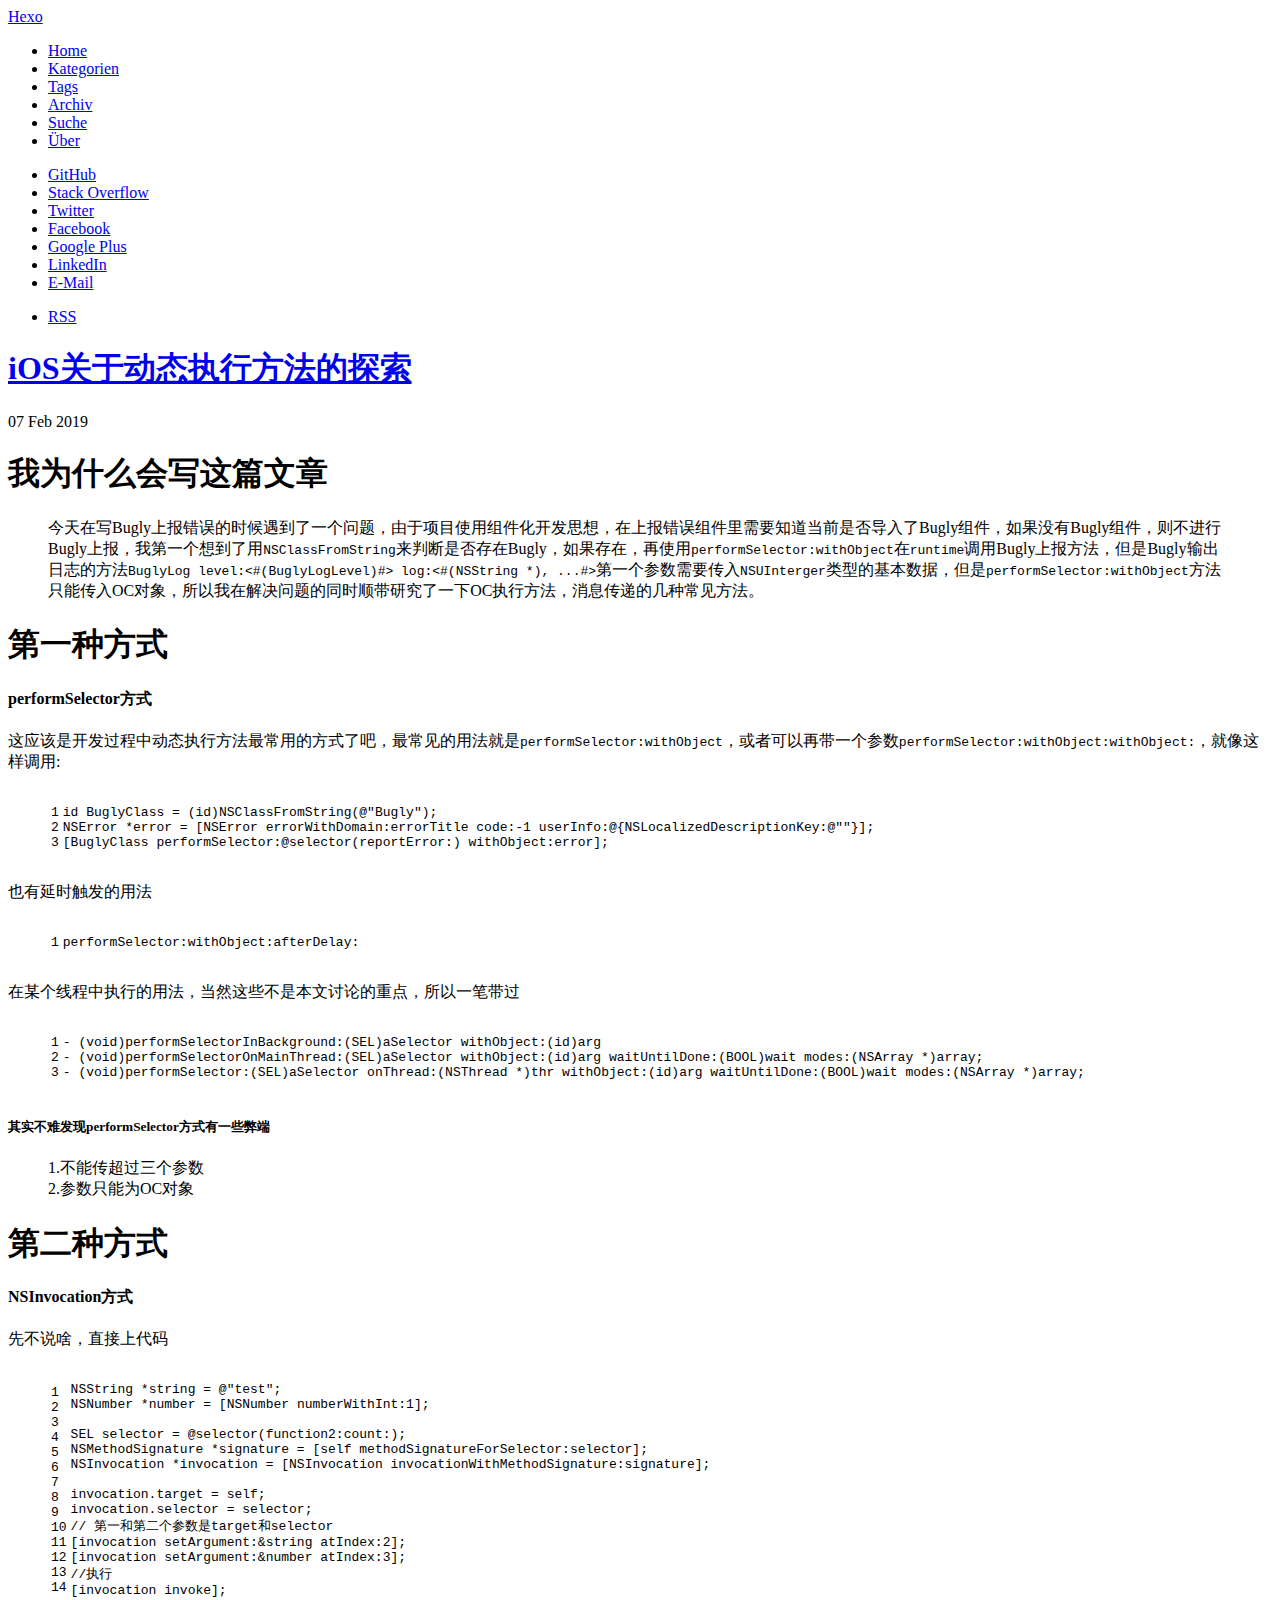
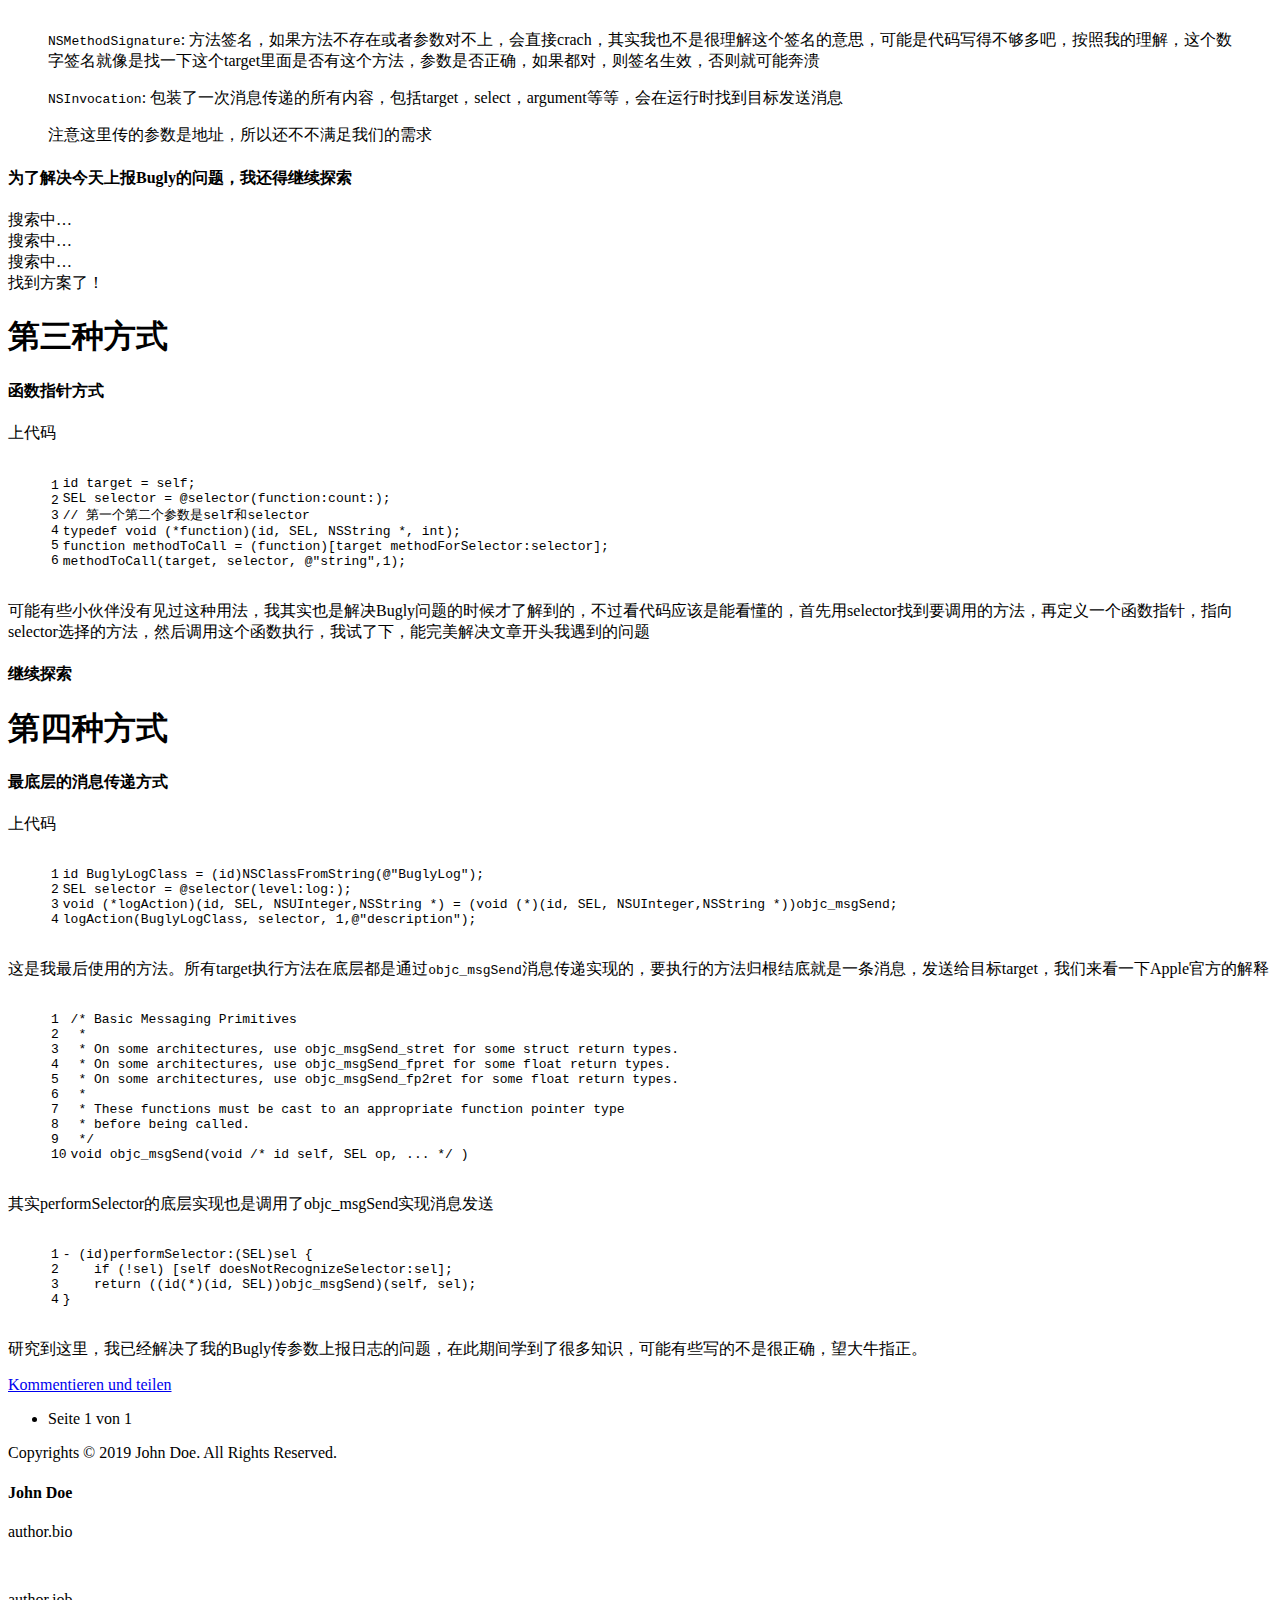
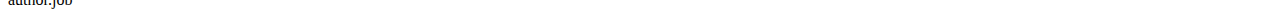
==== archives/index.html @ 5d9dde5a "Site updated: 2019-02-07 14:55:46" ====
<!DOCTYPE html>
<html lang="">
    
<head>
    <meta charset="UTF-8">
    <meta name="viewport" content="width=device-width, initial-scale=1">
    <meta name="generator" content="Hexo">
    <title>Archiv - Hexo</title>
    <meta name="author" content="John Doe">
    
    
    
        <link rel="alternate" type="application/atom+xml" title="RSS" href="/atom.xml">
    
    <script type="application/ld+json">{}</script>
    <meta property="og:type" content="blog">
<meta property="og:title" content="Hexo">
<meta property="og:url" content="http://yoursite.com/archives/index.html">
<meta property="og:site_name" content="Hexo">
<meta property="og:locale" content="default">
<meta name="twitter:card" content="summary">
<meta name="twitter:title" content="Hexo">
    
    
        
    
    
    
    
    
    <!--STYLES-->
    <link rel="stylesheet" href="/assets/css/all.css">
    <link rel="stylesheet" href="/assets/css/jquery.fancybox.css">
    <link rel="stylesheet" href="/assets/css/thumbs.css">
    <link rel="stylesheet" href="/assets/css/tranquilpeak.css">
    <!--STYLES END-->
    

    
</head>

    <body>
        <div id="blog">
            <!-- Define author's picture -->


    

<header id="header" data-behavior="1">
    <i id="btn-open-sidebar" class="fa fa-lg fa-bars"></i>
    <div class="header-title">
        <a class="header-title-link" href="/ ">Hexo</a>
    </div>
    
        
            <a class="header-right-picture " href="#about">
        
        
        </a>
    
</header>

            <!-- Define author's picture -->


<nav id="sidebar" data-behavior="1">
    <div class="sidebar-container">
        
        
            <ul class="sidebar-buttons">
            
                <li class="sidebar-button">
                    
                        <a class="sidebar-button-link " href="/ " title="Home">
                    
                        <i class="sidebar-button-icon fa fa-home" aria-hidden="true"></i>
                        <span class="sidebar-button-desc">Home</span>
                    </a>
            </li>
            
                <li class="sidebar-button">
                    
                        <a class="sidebar-button-link " href="/all-categories" title="Kategorien">
                    
                        <i class="sidebar-button-icon fa fa-bookmark" aria-hidden="true"></i>
                        <span class="sidebar-button-desc">Kategorien</span>
                    </a>
            </li>
            
                <li class="sidebar-button">
                    
                        <a class="sidebar-button-link " href="/all-tags" title="Tags">
                    
                        <i class="sidebar-button-icon fa fa-tags" aria-hidden="true"></i>
                        <span class="sidebar-button-desc">Tags</span>
                    </a>
            </li>
            
                <li class="sidebar-button">
                    
                        <a class="sidebar-button-link " href="/all-archives" title="Archiv">
                    
                        <i class="sidebar-button-icon fa fa-archive" aria-hidden="true"></i>
                        <span class="sidebar-button-desc">Archiv</span>
                    </a>
            </li>
            
                <li class="sidebar-button">
                    
                        <a class="sidebar-button-link open-algolia-search" href="#search" title="Suche">
                    
                        <i class="sidebar-button-icon fa fa-search" aria-hidden="true"></i>
                        <span class="sidebar-button-desc">Suche</span>
                    </a>
            </li>
            
                <li class="sidebar-button">
                    
                        <a class="sidebar-button-link " href="#about" title="Über">
                    
                        <i class="sidebar-button-icon fa fa-question" aria-hidden="true"></i>
                        <span class="sidebar-button-desc">Über</span>
                    </a>
            </li>
            
        </ul>
        
            <ul class="sidebar-buttons">
            
                <li class="sidebar-button">
                    
                        <a class="sidebar-button-link " href="https://github.com/" target="_blank" rel="noopener" title="GitHub">
                    
                        <i class="sidebar-button-icon fab fa-github" aria-hidden="true"></i>
                        <span class="sidebar-button-desc">GitHub</span>
                    </a>
            </li>
            
                <li class="sidebar-button">
                    
                        <a class="sidebar-button-link " href="http://stackoverflow.com/users" target="_blank" rel="noopener" title="Stack Overflow">
                    
                        <i class="sidebar-button-icon fab fa-stack-overflow" aria-hidden="true"></i>
                        <span class="sidebar-button-desc">Stack Overflow</span>
                    </a>
            </li>
            
                <li class="sidebar-button">
                    
                        <a class="sidebar-button-link " href="https://twitter.com/" target="_blank" rel="noopener" title="Twitter">
                    
                        <i class="sidebar-button-icon fab fa-twitter" aria-hidden="true"></i>
                        <span class="sidebar-button-desc">Twitter</span>
                    </a>
            </li>
            
                <li class="sidebar-button">
                    
                        <a class="sidebar-button-link " href="https://facebook.com/" target="_blank" rel="noopener" title="Facebook">
                    
                        <i class="sidebar-button-icon fab fa-facebook" aria-hidden="true"></i>
                        <span class="sidebar-button-desc">Facebook</span>
                    </a>
            </li>
            
                <li class="sidebar-button">
                    
                        <a class="sidebar-button-link " href="https://plus.google.com/" target="_blank" rel="noopener" title="Google Plus">
                    
                        <i class="sidebar-button-icon fab fa-google-plus" aria-hidden="true"></i>
                        <span class="sidebar-button-desc">Google Plus</span>
                    </a>
            </li>
            
                <li class="sidebar-button">
                    
                        <a class="sidebar-button-link " href="https://www.linkedin.com/profile/" target="_blank" rel="noopener" title="LinkedIn">
                    
                        <i class="sidebar-button-icon fab fa-linkedin" aria-hidden="true"></i>
                        <span class="sidebar-button-desc">LinkedIn</span>
                    </a>
            </li>
            
                <li class="sidebar-button">
                    
                        <a class="sidebar-button-link " href="/mailto" title="E-Mail">
                    
                        <i class="sidebar-button-icon fa fa-envelope" aria-hidden="true"></i>
                        <span class="sidebar-button-desc">E-Mail</span>
                    </a>
            </li>
            
        </ul>
        
            <ul class="sidebar-buttons">
            
                <li class="sidebar-button">
                    
                        <a class="sidebar-button-link " href="/atom.xml" title="RSS">
                    
                        <i class="sidebar-button-icon fa fa-rss" aria-hidden="true"></i>
                        <span class="sidebar-button-desc">RSS</span>
                    </a>
            </li>
            
        </ul>
        
    </div>
</nav>

            
            <div id="main" data-behavior="1"
                 class="
                        hasCoverMetaIn
                        ">
                
    <section class="postShorten-group main-content-wrap">
    
    
    <article class="postShorten postShorten--thumbnailimg-bottom">
        <div class="postShorten-wrap">
            
            <div class="postShorten-header">
                <h1 class="postShorten-title">
                    
                        <a class="link-unstyled" href="/2019/02/07/iOS关于动态执行方法的探索/">
                            iOS关于动态执行方法的探索
                        </a>
                    
                </h1>
                <div class="postShorten-meta">
    <time datetime="2019-02-07T14:05:11+08:00">
	
		    07 Feb 2019
    	
    </time>
    
</div>

            </div>
            
                <div class="postShorten-content">
                    <h1 id="我为什么会写这篇文章"><a href="#我为什么会写这篇文章" class="headerlink" title="我为什么会写这篇文章"></a>我为什么会写这篇文章</h1><blockquote>
<p>今天在写Bugly上报错误的时候遇到了一个问题，由于项目使用组件化开发思想，在上报错误组件里需要知道当前是否导入了Bugly组件，如果没有Bugly组件，则不进行Bugly上报，我第一个想到了用<code>NSClassFromString</code>来判断是否存在Bugly，如果存在，再使用<code>performSelector:withObject</code>在<code>runtime</code>调用Bugly上报方法，但是Bugly输出日志的方法<code>BuglyLog level:&lt;#(BuglyLogLevel)#&gt; log:&lt;#(NSString *), ...#&gt;</code>第一个参数需要传入<code>NSUInterger</code>类型的基本数据，但是<code>performSelector:withObject</code>方法只能传入OC对象，所以我在解决问题的同时顺带研究了一下OC执行方法，消息传递的几种常见方法。</p>
</blockquote>
<h1 id="第一种方式"><a href="#第一种方式" class="headerlink" title="第一种方式"></a>第一种方式</h1><h4 id="performSelector方式"><a href="#performSelector方式" class="headerlink" title="performSelector方式"></a>performSelector方式</h4><p>这应该是开发过程中动态执行方法最常用的方式了吧，最常见的用法就是<code>performSelector:withObject</code>，或者可以再带一个参数<code>performSelector:withObject:withObject:</code>，就像这样调用:</p>
<figure class="highlight objc"><table><tr><td class="gutter"><pre><span class="line">1</span><br><span class="line">2</span><br><span class="line">3</span><br></pre></td><td class="code"><pre><span class="line"><span class="keyword">id</span> BuglyClass = (<span class="keyword">id</span>)<span class="built_in">NSClassFromString</span>(<span class="string">@"Bugly"</span>);</span><br><span class="line"><span class="built_in">NSError</span> *error = [<span class="built_in">NSError</span> errorWithDomain:errorTitle code:<span class="number">-1</span> userInfo:@&#123;<span class="built_in">NSLocalizedDescriptionKey</span>:<span class="string">@""</span>&#125;];</span><br><span class="line">[BuglyClass performSelector:<span class="keyword">@selector</span>(reportError:) withObject:error];</span><br></pre></td></tr></table></figure>
<p>也有延时触发的用法</p>
<figure class="highlight objc"><table><tr><td class="gutter"><pre><span class="line">1</span><br></pre></td><td class="code"><pre><span class="line">performSelector:withObject:afterDelay:</span><br></pre></td></tr></table></figure>
<p>在某个线程中执行的用法，当然这些不是本文讨论的重点，所以一笔带过</p>
<figure class="highlight objc"><table><tr><td class="gutter"><pre><span class="line">1</span><br><span class="line">2</span><br><span class="line">3</span><br></pre></td><td class="code"><pre><span class="line">- (<span class="keyword">void</span>)performSelectorInBackground:(SEL)aSelector withObject:(<span class="keyword">id</span>)arg</span><br><span class="line">- (<span class="keyword">void</span>)performSelectorOnMainThread:(SEL)aSelector withObject:(<span class="keyword">id</span>)arg waitUntilDone:(<span class="built_in">BOOL</span>)wait modes:(<span class="built_in">NSArray</span> *)array;</span><br><span class="line">- (<span class="keyword">void</span>)performSelector:(SEL)aSelector onThread:(<span class="built_in">NSThread</span> *)thr withObject:(<span class="keyword">id</span>)arg waitUntilDone:(<span class="built_in">BOOL</span>)wait modes:(<span class="built_in">NSArray</span> *)array;</span><br></pre></td></tr></table></figure>
<h5 id="其实不难发现performSelector方式有一些弊端"><a href="#其实不难发现performSelector方式有一些弊端" class="headerlink" title="其实不难发现performSelector方式有一些弊端"></a>其实不难发现performSelector方式有一些弊端</h5><blockquote>
<p>   1.不能传超过三个参数<br>   2.参数只能为OC对象</p>
</blockquote>
<h1 id="第二种方式"><a href="#第二种方式" class="headerlink" title="第二种方式"></a>第二种方式</h1><h4 id="NSInvocation方式"><a href="#NSInvocation方式" class="headerlink" title="NSInvocation方式"></a>NSInvocation方式</h4><p>先不说啥，直接上代码</p>
<figure class="highlight objc"><table><tr><td class="gutter"><pre><span class="line">1</span><br><span class="line">2</span><br><span class="line">3</span><br><span class="line">4</span><br><span class="line">5</span><br><span class="line">6</span><br><span class="line">7</span><br><span class="line">8</span><br><span class="line">9</span><br><span class="line">10</span><br><span class="line">11</span><br><span class="line">12</span><br><span class="line">13</span><br><span class="line">14</span><br></pre></td><td class="code"><pre><span class="line"><span class="built_in">NSString</span> *string = <span class="string">@"test"</span>;</span><br><span class="line"><span class="built_in">NSNumber</span> *number = [<span class="built_in">NSNumber</span> numberWithInt:<span class="number">1</span>];</span><br><span class="line"></span><br><span class="line">SEL selector = <span class="keyword">@selector</span>(function2:count:);</span><br><span class="line"><span class="built_in">NSMethodSignature</span> *signature = [<span class="keyword">self</span> methodSignatureForSelector:selector];</span><br><span class="line"><span class="built_in">NSInvocation</span> *invocation = [<span class="built_in">NSInvocation</span> invocationWithMethodSignature:signature];</span><br><span class="line"></span><br><span class="line">invocation.target = <span class="keyword">self</span>;</span><br><span class="line">invocation.selector = selector;</span><br><span class="line"><span class="comment">// 第一和第二个参数是target和selector</span></span><br><span class="line">[invocation setArgument:&amp;string atIndex:<span class="number">2</span>];</span><br><span class="line">[invocation setArgument:&amp;number atIndex:<span class="number">3</span>];</span><br><span class="line"><span class="comment">//执行</span></span><br><span class="line">[invocation invoke];</span><br></pre></td></tr></table></figure>
<blockquote>
<p><code>NSMethodSignature</code>: 方法签名，如果方法不存在或者参数对不上，会直接crach，其实我也不是很理解这个签名的意思，可能是代码写得不够多吧，按照我的理解，这个数字签名就像是找一下这个target里面是否有这个方法，参数是否正确，如果都对，则签名生效，否则就可能奔溃</p>
</blockquote>
<blockquote>
<p><code>NSInvocation</code>: 包装了一次消息传递的所有内容，包括target，select，argument等等，会在运行时找到目标发送消息</p>
</blockquote>
<blockquote>
<p>注意这里传的参数是地址，所以还不不满足我们的需求</p>
</blockquote>
<h4 id="为了解决今天上报Bugly的问题，我还得继续探索"><a href="#为了解决今天上报Bugly的问题，我还得继续探索" class="headerlink" title="为了解决今天上报Bugly的问题，我还得继续探索"></a>为了解决今天上报Bugly的问题，我还得继续探索</h4><p>搜索中…<br>搜索中…<br>搜索中…<br>找到方案了！</p>
<h1 id="第三种方式"><a href="#第三种方式" class="headerlink" title="第三种方式"></a>第三种方式</h1><h4 id="函数指针方式"><a href="#函数指针方式" class="headerlink" title="函数指针方式"></a>函数指针方式</h4><p>上代码</p>
<figure class="highlight objc"><table><tr><td class="gutter"><pre><span class="line">1</span><br><span class="line">2</span><br><span class="line">3</span><br><span class="line">4</span><br><span class="line">5</span><br><span class="line">6</span><br></pre></td><td class="code"><pre><span class="line"><span class="keyword">id</span> target = <span class="keyword">self</span>;</span><br><span class="line">SEL selector = <span class="keyword">@selector</span>(function:count:);</span><br><span class="line"><span class="comment">// 第一个第二个参数是self和selector</span></span><br><span class="line"><span class="keyword">typedef</span> <span class="keyword">void</span> (*function)(<span class="keyword">id</span>, SEL, <span class="built_in">NSString</span> *, <span class="keyword">int</span>);</span><br><span class="line">function methodToCall = (function)[target methodForSelector:selector];</span><br><span class="line">methodToCall(target, selector, <span class="string">@"string"</span>,<span class="number">1</span>);</span><br></pre></td></tr></table></figure>
<p>可能有些小伙伴没有见过这种用法，我其实也是解决Bugly问题的时候才了解到的，不过看代码应该是能看懂的，首先用selector找到要调用的方法，再定义一个函数指针，指向selector选择的方法，然后调用这个函数执行，我试了下，能完美解决文章开头我遇到的问题</p>
<h4 id="继续探索"><a href="#继续探索" class="headerlink" title="继续探索"></a>继续探索</h4><h1 id="第四种方式"><a href="#第四种方式" class="headerlink" title="第四种方式"></a>第四种方式</h1><h4 id="最底层的消息传递方式"><a href="#最底层的消息传递方式" class="headerlink" title="最底层的消息传递方式"></a>最底层的消息传递方式</h4><p>上代码</p>
<figure class="highlight objc"><table><tr><td class="gutter"><pre><span class="line">1</span><br><span class="line">2</span><br><span class="line">3</span><br><span class="line">4</span><br></pre></td><td class="code"><pre><span class="line"><span class="keyword">id</span> BuglyLogClass = (<span class="keyword">id</span>)<span class="built_in">NSClassFromString</span>(<span class="string">@"BuglyLog"</span>);</span><br><span class="line">SEL selector = <span class="keyword">@selector</span>(level:log:);</span><br><span class="line"><span class="keyword">void</span> (*logAction)(<span class="keyword">id</span>, SEL, <span class="built_in">NSUInteger</span>,<span class="built_in">NSString</span> *) = (<span class="keyword">void</span> (*)(<span class="keyword">id</span>, SEL, <span class="built_in">NSUInteger</span>,<span class="built_in">NSString</span> *))objc_msgSend;</span><br><span class="line">logAction(BuglyLogClass, selector, <span class="number">1</span>,<span class="string">@"description"</span>);</span><br></pre></td></tr></table></figure>
<p>这是我最后使用的方法。所有target执行方法在底层都是通过<code>objc_msgSend</code>消息传递实现的，要执行的方法归根结底就是一条消息，发送给目标target，我们来看一下Apple官方的解释</p>
<figure class="highlight objc"><table><tr><td class="gutter"><pre><span class="line">1</span><br><span class="line">2</span><br><span class="line">3</span><br><span class="line">4</span><br><span class="line">5</span><br><span class="line">6</span><br><span class="line">7</span><br><span class="line">8</span><br><span class="line">9</span><br><span class="line">10</span><br></pre></td><td class="code"><pre><span class="line"><span class="comment">/* Basic Messaging Primitives</span></span><br><span class="line"><span class="comment"> *</span></span><br><span class="line"><span class="comment"> * On some architectures, use objc_msgSend_stret for some struct return types.</span></span><br><span class="line"><span class="comment"> * On some architectures, use objc_msgSend_fpret for some float return types.</span></span><br><span class="line"><span class="comment"> * On some architectures, use objc_msgSend_fp2ret for some float return types.</span></span><br><span class="line"><span class="comment"> *</span></span><br><span class="line"><span class="comment"> * These functions must be cast to an appropriate function pointer type </span></span><br><span class="line"><span class="comment"> * before being called. </span></span><br><span class="line"><span class="comment"> */</span></span><br><span class="line"><span class="keyword">void</span> objc_msgSend(<span class="keyword">void</span> <span class="comment">/* id self, SEL op, ... */</span> )</span><br></pre></td></tr></table></figure>
<p>其实performSelector的底层实现也是调用了objc_msgSend实现消息发送</p>
<figure class="highlight objc"><table><tr><td class="gutter"><pre><span class="line">1</span><br><span class="line">2</span><br><span class="line">3</span><br><span class="line">4</span><br></pre></td><td class="code"><pre><span class="line">- (<span class="keyword">id</span>)performSelector:(SEL)sel &#123;</span><br><span class="line">    <span class="keyword">if</span> (!sel) [<span class="keyword">self</span> doesNotRecognizeSelector:sel];</span><br><span class="line">    <span class="keyword">return</span> ((<span class="keyword">id</span>(*)(<span class="keyword">id</span>, SEL))objc_msgSend)(<span class="keyword">self</span>, sel);</span><br><span class="line">&#125;</span><br></pre></td></tr></table></figure>
<p>研究到这里，我已经解决了我的Bugly传参数上报日志的问题，在此期间学到了很多知识，可能有些写的不是很正确，望大牛指正。</p>

                    
                        

                    
                    
                        <p>
                            <a href="/2019/02/07/iOS关于动态执行方法的探索/#post-footer" class="postShorten-excerpt_link link">
                                Kommentieren und teilen
                            </a>
                        </p>
                    
                </div>
            
        </div>
        
    </article>
    
    <div class="pagination-bar">
    <ul class="pagination">
        
        
        <li class="pagination-number">Seite 1 von 1</li>
    </ul>
</div>

</section>



                <footer id="footer" class="main-content-wrap">
    <span class="copyrights">
        Copyrights &copy; 2019 John Doe. All Rights Reserved.
    </span>
</footer>

            </div>
            
        </div>
        


<div id="about">
    <div id="about-card">
        <div id="about-btn-close">
            <i class="fa fa-times"></i>
        </div>
        
            <h4 id="about-card-name">John Doe</h4>
        
            <div id="about-card-bio"><p>author.bio</p>
</div>
        
        
            <div id="about-card-job">
                <i class="fa fa-briefcase"></i>
                <br>
                <p>author.job</p>

            </div>
        
        
    </div>
</div>

        
        
<div id="cover" style="background-image:url('/assets/images/cover.jpg');"></div>
        <!--SCRIPTS-->
<script src="/assets/js/jquery.js"></script>
<script src="/assets/js/jquery.fancybox.js"></script>
<script src="/assets/js/thumbs.js"></script>
<script src="/assets/js/tranquilpeak.js"></script>
<!--SCRIPTS END-->



    </body>
</html>
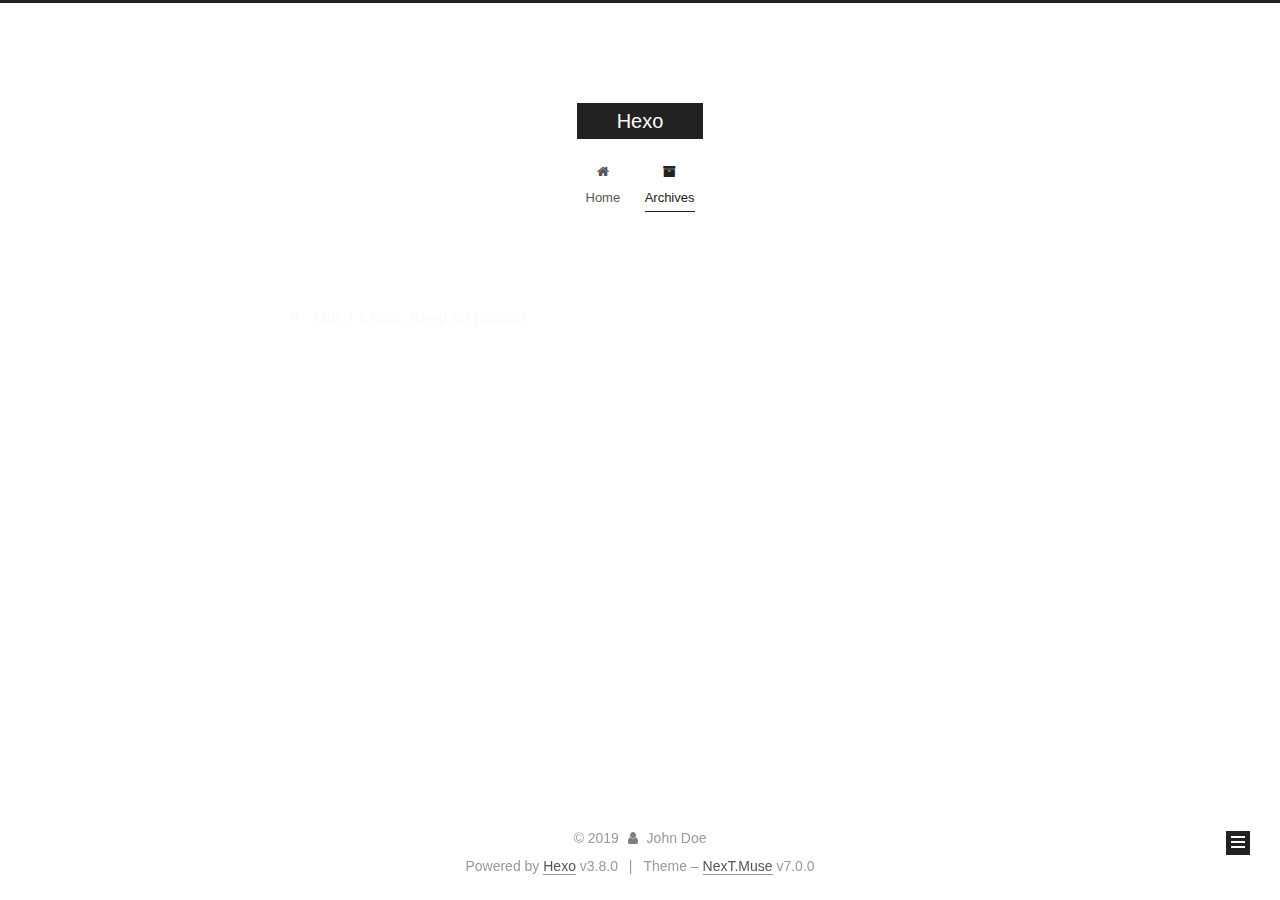
==== commit 6aabb041: "Site updated: 2019-02-07 15:15:03" ====
--- a/archives/index.html
+++ b/archives/index.html
@@ -1,356 +1,601 @@
-
 <!DOCTYPE html>
-<html lang="">
-    
-<head>
-    <meta charset="UTF-8">
-    <meta name="viewport" content="width=device-width, initial-scale=1">
-    <meta name="generator" content="Hexo">
-    <title>Archiv - Hexo</title>
-    <meta name="author" content="John Doe">
-    
-    
-    
-        <link rel="alternate" type="application/atom+xml" title="RSS" href="/atom.xml">
-    
-    <script type="application/ld+json">{}</script>
-    <meta property="og:type" content="blog">
+
+
+
+
+
+
+
+
+
+
+
+
+  
+
+
+<html class="theme-next muse use-motion" lang="">
+<head><meta name="generator" content="Hexo 3.8.0">
+  <meta charset="UTF-8">
+<meta http-equiv="X-UA-Compatible" content="IE=edge">
+<meta name="viewport" content="width=device-width, initial-scale=1, maximum-scale=2">
+<meta name="theme-color" content="#222">
+
+
+
+
+
+
+
+
+
+
+
+
+
+
+
+
+
+
+
+
+
+
+
+
+
+
+<link rel="stylesheet" href="/lib/font-awesome/css/font-awesome.min.css?v=4.6.2">
+
+<link rel="stylesheet" href="/css/main.css?v=7.0.0">
+
+
+  <link rel="apple-touch-icon" sizes="180x180" href="/images/apple-touch-icon-next.png?v=7.0.0">
+
+
+  <link rel="icon" type="image/png" sizes="32x32" href="/images/favicon-32x32-next.png?v=7.0.0">
+
+
+  <link rel="icon" type="image/png" sizes="16x16" href="/images/favicon-16x16-next.png?v=7.0.0">
+
+
+  <link rel="mask-icon" href="/images/logo.svg?v=7.0.0" color="#222">
+
+
+
+
+
+
+
+<script id="hexo.configurations">
+  var NexT = window.NexT || {};
+  var CONFIG = {
+    root: '/',
+    scheme: 'Muse',
+    version: '7.0.0',
+    sidebar: {"position":"left","display":"post","offset":12,"b2t":false,"scrollpercent":false,"onmobile":false},
+    fancybox: false,
+    fastclick: false,
+    lazyload: false,
+    tabs: true,
+    motion: {"enable":true,"async":false,"transition":{"post_block":"fadeIn","post_header":"slideDownIn","post_body":"slideDownIn","coll_header":"slideLeftIn","sidebar":"slideUpIn"}},
+    algolia: {
+      applicationID: '',
+      apiKey: '',
+      indexName: '',
+      hits: {"per_page":10},
+      labels: {"input_placeholder":"Search for Posts","hits_empty":"We didn't find any results for the search: ${query}","hits_stats":"${hits} results found in ${time} ms"}
+    }
+  };
+</script>
+
+
+  
+
+
+
+
+  <meta property="og:type" content="website">
 <meta property="og:title" content="Hexo">
 <meta property="og:url" content="http://yoursite.com/archives/index.html">
 <meta property="og:site_name" content="Hexo">
 <meta property="og:locale" content="default">
 <meta name="twitter:card" content="summary">
 <meta name="twitter:title" content="Hexo">
-    
-    
-        
-    
-    
-    
-    
-    
-    <!--STYLES-->
-    <link rel="stylesheet" href="/assets/css/all.css">
-    <link rel="stylesheet" href="/assets/css/jquery.fancybox.css">
-    <link rel="stylesheet" href="/assets/css/thumbs.css">
-    <link rel="stylesheet" href="/assets/css/tranquilpeak.css">
-    <!--STYLES END-->
-    
-
-    
+
+
+
+  <link rel="alternate" href="/atom.xml" title="Hexo" type="application/atom+xml">
+
+
+
+
+  <link rel="canonical" href="http://yoursite.com/archives/">
+
+
+
+<script id="page.configurations">
+  CONFIG.page = {
+    sidebar: "",
+  };
+</script>
+
+  <title>Archive | Hexo</title>
+  
+
+
+
+
+
+
+
+
+
+
+
+
+  <noscript>
+  <style>
+  .use-motion .motion-element,
+  .use-motion .brand,
+  .use-motion .menu-item,
+  .sidebar-inner,
+  .use-motion .post-block,
+  .use-motion .pagination,
+  .use-motion .comments,
+  .use-motion .post-header,
+  .use-motion .post-body,
+  .use-motion .collection-title { opacity: initial; }
+
+  .use-motion .logo,
+  .use-motion .site-title,
+  .use-motion .site-subtitle {
+    opacity: initial;
+    top: initial;
+  }
+
+  .use-motion .logo-line-before i { left: initial; }
+  .use-motion .logo-line-after i { right: initial; }
+  </style>
+</noscript>
+
 </head>
 
-    <body>
-        <div id="blog">
-            <!-- Define author's picture -->
-
-
-    
-
-<header id="header" data-behavior="1">
-    <i id="btn-open-sidebar" class="fa fa-lg fa-bars"></i>
-    <div class="header-title">
-        <a class="header-title-link" href="/ ">Hexo</a>
+<body itemscope="" itemtype="http://schema.org/WebPage" lang="default">
+
+  
+  
+    
+  
+
+  <div class="container sidebar-position-left page-archive">
+    <div class="headband"></div>
+
+    <header id="header" class="header" itemscope="" itemtype="http://schema.org/WPHeader">
+      <div class="header-inner"><div class="site-brand-wrapper">
+  <div class="site-meta">
+    
+
+    <div class="custom-logo-site-title">
+      <a href="/" class="brand" rel="start">
+        <span class="logo-line-before"><i></i></span>
+        <span class="site-title">Hexo</span>
+        <span class="logo-line-after"><i></i></span>
+      </a>
     </div>
     
-        
-            <a class="header-right-picture " href="#about">
-        
-        
-        </a>
-    
-</header>
-
-            <!-- Define author's picture -->
-
-
-<nav id="sidebar" data-behavior="1">
-    <div class="sidebar-container">
-        
-        
-            <ul class="sidebar-buttons">
+    
+  </div>
+
+  <div class="site-nav-toggle">
+    <button aria-label="Toggle navigation bar">
+      <span class="btn-bar"></span>
+      <span class="btn-bar"></span>
+      <span class="btn-bar"></span>
+    </button>
+  </div>
+</div>
+
+
+
+<nav class="site-nav">
+  
+    <ul id="menu" class="menu">
+      
+        
+        
+        
+          
+          <li class="menu-item menu-item-home">
+
+    
+    
+    
+      
+    
+
+    
+
+    <a href="/" rel="section"><i class="menu-item-icon fa fa-fw fa-home"></i> <br>Home</a>
+
+  </li>
+        
+        
+        
+          
+          <li class="menu-item menu-item-archives menu-item-active">
+
+    
+    
+    
+      
+    
+
+    
+
+    <a href="/archives/" rel="section"><i class="menu-item-icon fa fa-fw fa-archive"></i> <br>Archives</a>
+
+  </li>
+
+      
+      
+    </ul>
+  
+
+  
+    
+
+    
+    
+      
+      
+    
+      
+      
+    
+    
+
+  
+
+
+  
+
+  
+</nav>
+
+
+
+  
+
+
+
+</div>
+    </header>
+
+    
+
+
+    <main id="main" class="main">
+      <div class="main-inner">
+        <div class="content-wrap">
+          
+          <div id="content" class="content">
             
-                <li class="sidebar-button">
-                    
-                        <a class="sidebar-button-link " href="/ " title="Home">
-                    
-                        <i class="sidebar-button-icon fa fa-home" aria-hidden="true"></i>
-                        <span class="sidebar-button-desc">Home</span>
-                    </a>
-            </li>
+
+  
+  
+  
+  <div class="post-block archive">
+    <div id="posts" class="posts-collapse">
+      <span class="archive-move-on"></span>
+
+      
+      <span class="archive-page-counter">
+        
+        
+        
+          
+        
+        Um..! 1 post. Keep on posting.
+      </span>
+      
+
+      
+
+        
+        
+        
+
+        
+          
+          <div class="collection-title">
+            <h1 class="archive-year" id="archive-year-2019">2019</h1>
+          </div>
+        
+        
+
+        
+
+  <article class="post post-type-normal" itemscope="" itemtype="http://schema.org/Article">
+    <header class="post-header">
+
+      <h2 class="post-title">
+        
+          <a class="post-title-link" href="/2019/02/07/iOS关于动态执行方法的探索/" itemprop="url">
             
-                <li class="sidebar-button">
-                    
-                        <a class="sidebar-button-link " href="/all-categories" title="Kategorien">
-                    
-                        <i class="sidebar-button-icon fa fa-bookmark" aria-hidden="true"></i>
-                        <span class="sidebar-button-desc">Kategorien</span>
-                    </a>
-            </li>
+              <span itemprop="name">iOS关于动态执行方法的探索</span>
             
-                <li class="sidebar-button">
-                    
-                        <a class="sidebar-button-link " href="/all-tags" title="Tags">
-                    
-                        <i class="sidebar-button-icon fa fa-tags" aria-hidden="true"></i>
-                        <span class="sidebar-button-desc">Tags</span>
-                    </a>
-            </li>
+          </a>
+        
+      </h2>
+
+      <div class="post-meta">
+        <time class="post-time" itemprop="dateCreated" datetime="2019-02-07T14:05:11+08:00" content="2019-02-07">
+          02-07
+        </time>
+      </div>
+
+    </header>
+  </article>
+
+
+
+      
+
+    </div>
+  </div>
+  
+  
+  
+
+  
+
+
+
+          </div>
+          
+
+        </div>
+        
+          
+  
+  <div class="sidebar-toggle">
+    <div class="sidebar-toggle-line-wrap">
+      <span class="sidebar-toggle-line sidebar-toggle-line-first"></span>
+      <span class="sidebar-toggle-line sidebar-toggle-line-middle"></span>
+      <span class="sidebar-toggle-line sidebar-toggle-line-last"></span>
+    </div>
+  </div>
+
+  <aside id="sidebar" class="sidebar">
+    
+    <div class="sidebar-inner">
+
+      
+
+      
+
+      <div class="site-overview-wrap sidebar-panel sidebar-panel-active">
+        <div class="site-overview">
+          <div class="site-author motion-element" itemprop="author" itemscope="" itemtype="http://schema.org/Person">
             
-                <li class="sidebar-button">
-                    
-                        <a class="sidebar-button-link " href="/all-archives" title="Archiv">
-                    
-                        <i class="sidebar-button-icon fa fa-archive" aria-hidden="true"></i>
-                        <span class="sidebar-button-desc">Archiv</span>
-                    </a>
-            </li>
+              <p class="site-author-name" itemprop="name">John Doe</p>
+              <p class="site-description motion-element" itemprop="description"></p>
+          </div>
+
+          
+            <nav class="site-state motion-element">
+              
+                <div class="site-state-item site-state-posts">
+                
+                  <a href="/archives/">
+                
+                    <span class="site-state-item-count">1</span>
+                    <span class="site-state-item-name">posts</span>
+                  </a>
+                </div>
+              
+
+              
+
+              
+            </nav>
+          
+
+          
+            <div class="feed-link motion-element">
+              <a href="/atom.xml" rel="alternate">
+                <i class="fa fa-rss"></i>
+                RSS
+              </a>
+            </div>
+          
+
+          
+
+          
+
+          
+          
+
+          
             
-                <li class="sidebar-button">
-                    
-                        <a class="sidebar-button-link open-algolia-search" href="#search" title="Suche">
-                    
-                        <i class="sidebar-button-icon fa fa-search" aria-hidden="true"></i>
-                        <span class="sidebar-button-desc">Suche</span>
-                    </a>
-            </li>
-            
-                <li class="sidebar-button">
-                    
-                        <a class="sidebar-button-link " href="#about" title="Über">
-                    
-                        <i class="sidebar-button-icon fa fa-question" aria-hidden="true"></i>
-                        <span class="sidebar-button-desc">Über</span>
-                    </a>
-            </li>
-            
-        </ul>
-        
-            <ul class="sidebar-buttons">
-            
-                <li class="sidebar-button">
-                    
-                        <a class="sidebar-button-link " href="https://github.com/" target="_blank" rel="noopener" title="GitHub">
-                    
-                        <i class="sidebar-button-icon fab fa-github" aria-hidden="true"></i>
-                        <span class="sidebar-button-desc">GitHub</span>
-                    </a>
-            </li>
-            
-                <li class="sidebar-button">
-                    
-                        <a class="sidebar-button-link " href="http://stackoverflow.com/users" target="_blank" rel="noopener" title="Stack Overflow">
-                    
-                        <i class="sidebar-button-icon fab fa-stack-overflow" aria-hidden="true"></i>
-                        <span class="sidebar-button-desc">Stack Overflow</span>
-                    </a>
-            </li>
-            
-                <li class="sidebar-button">
-                    
-                        <a class="sidebar-button-link " href="https://twitter.com/" target="_blank" rel="noopener" title="Twitter">
-                    
-                        <i class="sidebar-button-icon fab fa-twitter" aria-hidden="true"></i>
-                        <span class="sidebar-button-desc">Twitter</span>
-                    </a>
-            </li>
-            
-                <li class="sidebar-button">
-                    
-                        <a class="sidebar-button-link " href="https://facebook.com/" target="_blank" rel="noopener" title="Facebook">
-                    
-                        <i class="sidebar-button-icon fab fa-facebook" aria-hidden="true"></i>
-                        <span class="sidebar-button-desc">Facebook</span>
-                    </a>
-            </li>
-            
-                <li class="sidebar-button">
-                    
-                        <a class="sidebar-button-link " href="https://plus.google.com/" target="_blank" rel="noopener" title="Google Plus">
-                    
-                        <i class="sidebar-button-icon fab fa-google-plus" aria-hidden="true"></i>
-                        <span class="sidebar-button-desc">Google Plus</span>
-                    </a>
-            </li>
-            
-                <li class="sidebar-button">
-                    
-                        <a class="sidebar-button-link " href="https://www.linkedin.com/profile/" target="_blank" rel="noopener" title="LinkedIn">
-                    
-                        <i class="sidebar-button-icon fab fa-linkedin" aria-hidden="true"></i>
-                        <span class="sidebar-button-desc">LinkedIn</span>
-                    </a>
-            </li>
-            
-                <li class="sidebar-button">
-                    
-                        <a class="sidebar-button-link " href="/mailto" title="E-Mail">
-                    
-                        <i class="sidebar-button-icon fa fa-envelope" aria-hidden="true"></i>
-                        <span class="sidebar-button-desc">E-Mail</span>
-                    </a>
-            </li>
-            
-        </ul>
-        
-            <ul class="sidebar-buttons">
-            
-                <li class="sidebar-button">
-                    
-                        <a class="sidebar-button-link " href="/atom.xml" title="RSS">
-                    
-                        <i class="sidebar-button-icon fa fa-rss" aria-hidden="true"></i>
-                        <span class="sidebar-button-desc">RSS</span>
-                    </a>
-            </li>
-            
-        </ul>
-        
+          
+          
+
+        </div>
+      </div>
+
+      
+
+      
+
     </div>
-</nav>
-
-            
-            <div id="main" data-behavior="1"
-                 class="
-                        hasCoverMetaIn
-                        ">
-                
-    <section class="postShorten-group main-content-wrap">
-    
-    
-    <article class="postShorten postShorten--thumbnailimg-bottom">
-        <div class="postShorten-wrap">
-            
-            <div class="postShorten-header">
-                <h1 class="postShorten-title">
-                    
-                        <a class="link-unstyled" href="/2019/02/07/iOS关于动态执行方法的探索/">
-                            iOS关于动态执行方法的探索
-                        </a>
-                    
-                </h1>
-                <div class="postShorten-meta">
-    <time datetime="2019-02-07T14:05:11+08:00">
-	
-		    07 Feb 2019
-    	
-    </time>
-    
+  </aside>
+
+
+        
+      </div>
+    </main>
+
+    <footer id="footer" class="footer">
+      <div class="footer-inner">
+        <div class="copyright">&copy; <span itemprop="copyrightYear">2019</span>
+  <span class="with-love" id="animate">
+    <i class="fa fa-user"></i>
+  </span>
+  <span class="author" itemprop="copyrightHolder">John Doe</span>
+
+  
+
+  
 </div>
 
-            </div>
-            
-                <div class="postShorten-content">
-                    <h1 id="我为什么会写这篇文章"><a href="#我为什么会写这篇文章" class="headerlink" title="我为什么会写这篇文章"></a>我为什么会写这篇文章</h1><blockquote>
-<p>今天在写Bugly上报错误的时候遇到了一个问题，由于项目使用组件化开发思想，在上报错误组件里需要知道当前是否导入了Bugly组件，如果没有Bugly组件，则不进行Bugly上报，我第一个想到了用<code>NSClassFromString</code>来判断是否存在Bugly，如果存在，再使用<code>performSelector:withObject</code>在<code>runtime</code>调用Bugly上报方法，但是Bugly输出日志的方法<code>BuglyLog level:&lt;#(BuglyLogLevel)#&gt; log:&lt;#(NSString *), ...#&gt;</code>第一个参数需要传入<code>NSUInterger</code>类型的基本数据，但是<code>performSelector:withObject</code>方法只能传入OC对象，所以我在解决问题的同时顺带研究了一下OC执行方法，消息传递的几种常见方法。</p>
-</blockquote>
-<h1 id="第一种方式"><a href="#第一种方式" class="headerlink" title="第一种方式"></a>第一种方式</h1><h4 id="performSelector方式"><a href="#performSelector方式" class="headerlink" title="performSelector方式"></a>performSelector方式</h4><p>这应该是开发过程中动态执行方法最常用的方式了吧，最常见的用法就是<code>performSelector:withObject</code>，或者可以再带一个参数<code>performSelector:withObject:withObject:</code>，就像这样调用:</p>
-<figure class="highlight objc"><table><tr><td class="gutter"><pre><span class="line">1</span><br><span class="line">2</span><br><span class="line">3</span><br></pre></td><td class="code"><pre><span class="line"><span class="keyword">id</span> BuglyClass = (<span class="keyword">id</span>)<span class="built_in">NSClassFromString</span>(<span class="string">@"Bugly"</span>);</span><br><span class="line"><span class="built_in">NSError</span> *error = [<span class="built_in">NSError</span> errorWithDomain:errorTitle code:<span class="number">-1</span> userInfo:@&#123;<span class="built_in">NSLocalizedDescriptionKey</span>:<span class="string">@""</span>&#125;];</span><br><span class="line">[BuglyClass performSelector:<span class="keyword">@selector</span>(reportError:) withObject:error];</span><br></pre></td></tr></table></figure>
-<p>也有延时触发的用法</p>
-<figure class="highlight objc"><table><tr><td class="gutter"><pre><span class="line">1</span><br></pre></td><td class="code"><pre><span class="line">performSelector:withObject:afterDelay:</span><br></pre></td></tr></table></figure>
-<p>在某个线程中执行的用法，当然这些不是本文讨论的重点，所以一笔带过</p>
-<figure class="highlight objc"><table><tr><td class="gutter"><pre><span class="line">1</span><br><span class="line">2</span><br><span class="line">3</span><br></pre></td><td class="code"><pre><span class="line">- (<span class="keyword">void</span>)performSelectorInBackground:(SEL)aSelector withObject:(<span class="keyword">id</span>)arg</span><br><span class="line">- (<span class="keyword">void</span>)performSelectorOnMainThread:(SEL)aSelector withObject:(<span class="keyword">id</span>)arg waitUntilDone:(<span class="built_in">BOOL</span>)wait modes:(<span class="built_in">NSArray</span> *)array;</span><br><span class="line">- (<span class="keyword">void</span>)performSelector:(SEL)aSelector onThread:(<span class="built_in">NSThread</span> *)thr withObject:(<span class="keyword">id</span>)arg waitUntilDone:(<span class="built_in">BOOL</span>)wait modes:(<span class="built_in">NSArray</span> *)array;</span><br></pre></td></tr></table></figure>
-<h5 id="其实不难发现performSelector方式有一些弊端"><a href="#其实不难发现performSelector方式有一些弊端" class="headerlink" title="其实不难发现performSelector方式有一些弊端"></a>其实不难发现performSelector方式有一些弊端</h5><blockquote>
-<p>   1.不能传超过三个参数<br>   2.参数只能为OC对象</p>
-</blockquote>
-<h1 id="第二种方式"><a href="#第二种方式" class="headerlink" title="第二种方式"></a>第二种方式</h1><h4 id="NSInvocation方式"><a href="#NSInvocation方式" class="headerlink" title="NSInvocation方式"></a>NSInvocation方式</h4><p>先不说啥，直接上代码</p>
-<figure class="highlight objc"><table><tr><td class="gutter"><pre><span class="line">1</span><br><span class="line">2</span><br><span class="line">3</span><br><span class="line">4</span><br><span class="line">5</span><br><span class="line">6</span><br><span class="line">7</span><br><span class="line">8</span><br><span class="line">9</span><br><span class="line">10</span><br><span class="line">11</span><br><span class="line">12</span><br><span class="line">13</span><br><span class="line">14</span><br></pre></td><td class="code"><pre><span class="line"><span class="built_in">NSString</span> *string = <span class="string">@"test"</span>;</span><br><span class="line"><span class="built_in">NSNumber</span> *number = [<span class="built_in">NSNumber</span> numberWithInt:<span class="number">1</span>];</span><br><span class="line"></span><br><span class="line">SEL selector = <span class="keyword">@selector</span>(function2:count:);</span><br><span class="line"><span class="built_in">NSMethodSignature</span> *signature = [<span class="keyword">self</span> methodSignatureForSelector:selector];</span><br><span class="line"><span class="built_in">NSInvocation</span> *invocation = [<span class="built_in">NSInvocation</span> invocationWithMethodSignature:signature];</span><br><span class="line"></span><br><span class="line">invocation.target = <span class="keyword">self</span>;</span><br><span class="line">invocation.selector = selector;</span><br><span class="line"><span class="comment">// 第一和第二个参数是target和selector</span></span><br><span class="line">[invocation setArgument:&amp;string atIndex:<span class="number">2</span>];</span><br><span class="line">[invocation setArgument:&amp;number atIndex:<span class="number">3</span>];</span><br><span class="line"><span class="comment">//执行</span></span><br><span class="line">[invocation invoke];</span><br></pre></td></tr></table></figure>
-<blockquote>
-<p><code>NSMethodSignature</code>: 方法签名，如果方法不存在或者参数对不上，会直接crach，其实我也不是很理解这个签名的意思，可能是代码写得不够多吧，按照我的理解，这个数字签名就像是找一下这个target里面是否有这个方法，参数是否正确，如果都对，则签名生效，否则就可能奔溃</p>
-</blockquote>
-<blockquote>
-<p><code>NSInvocation</code>: 包装了一次消息传递的所有内容，包括target，select，argument等等，会在运行时找到目标发送消息</p>
-</blockquote>
-<blockquote>
-<p>注意这里传的参数是地址，所以还不不满足我们的需求</p>
-</blockquote>
-<h4 id="为了解决今天上报Bugly的问题，我还得继续探索"><a href="#为了解决今天上报Bugly的问题，我还得继续探索" class="headerlink" title="为了解决今天上报Bugly的问题，我还得继续探索"></a>为了解决今天上报Bugly的问题，我还得继续探索</h4><p>搜索中…<br>搜索中…<br>搜索中…<br>找到方案了！</p>
-<h1 id="第三种方式"><a href="#第三种方式" class="headerlink" title="第三种方式"></a>第三种方式</h1><h4 id="函数指针方式"><a href="#函数指针方式" class="headerlink" title="函数指针方式"></a>函数指针方式</h4><p>上代码</p>
-<figure class="highlight objc"><table><tr><td class="gutter"><pre><span class="line">1</span><br><span class="line">2</span><br><span class="line">3</span><br><span class="line">4</span><br><span class="line">5</span><br><span class="line">6</span><br></pre></td><td class="code"><pre><span class="line"><span class="keyword">id</span> target = <span class="keyword">self</span>;</span><br><span class="line">SEL selector = <span class="keyword">@selector</span>(function:count:);</span><br><span class="line"><span class="comment">// 第一个第二个参数是self和selector</span></span><br><span class="line"><span class="keyword">typedef</span> <span class="keyword">void</span> (*function)(<span class="keyword">id</span>, SEL, <span class="built_in">NSString</span> *, <span class="keyword">int</span>);</span><br><span class="line">function methodToCall = (function)[target methodForSelector:selector];</span><br><span class="line">methodToCall(target, selector, <span class="string">@"string"</span>,<span class="number">1</span>);</span><br></pre></td></tr></table></figure>
-<p>可能有些小伙伴没有见过这种用法，我其实也是解决Bugly问题的时候才了解到的，不过看代码应该是能看懂的，首先用selector找到要调用的方法，再定义一个函数指针，指向selector选择的方法，然后调用这个函数执行，我试了下，能完美解决文章开头我遇到的问题</p>
-<h4 id="继续探索"><a href="#继续探索" class="headerlink" title="继续探索"></a>继续探索</h4><h1 id="第四种方式"><a href="#第四种方式" class="headerlink" title="第四种方式"></a>第四种方式</h1><h4 id="最底层的消息传递方式"><a href="#最底层的消息传递方式" class="headerlink" title="最底层的消息传递方式"></a>最底层的消息传递方式</h4><p>上代码</p>
-<figure class="highlight objc"><table><tr><td class="gutter"><pre><span class="line">1</span><br><span class="line">2</span><br><span class="line">3</span><br><span class="line">4</span><br></pre></td><td class="code"><pre><span class="line"><span class="keyword">id</span> BuglyLogClass = (<span class="keyword">id</span>)<span class="built_in">NSClassFromString</span>(<span class="string">@"BuglyLog"</span>);</span><br><span class="line">SEL selector = <span class="keyword">@selector</span>(level:log:);</span><br><span class="line"><span class="keyword">void</span> (*logAction)(<span class="keyword">id</span>, SEL, <span class="built_in">NSUInteger</span>,<span class="built_in">NSString</span> *) = (<span class="keyword">void</span> (*)(<span class="keyword">id</span>, SEL, <span class="built_in">NSUInteger</span>,<span class="built_in">NSString</span> *))objc_msgSend;</span><br><span class="line">logAction(BuglyLogClass, selector, <span class="number">1</span>,<span class="string">@"description"</span>);</span><br></pre></td></tr></table></figure>
-<p>这是我最后使用的方法。所有target执行方法在底层都是通过<code>objc_msgSend</code>消息传递实现的，要执行的方法归根结底就是一条消息，发送给目标target，我们来看一下Apple官方的解释</p>
-<figure class="highlight objc"><table><tr><td class="gutter"><pre><span class="line">1</span><br><span class="line">2</span><br><span class="line">3</span><br><span class="line">4</span><br><span class="line">5</span><br><span class="line">6</span><br><span class="line">7</span><br><span class="line">8</span><br><span class="line">9</span><br><span class="line">10</span><br></pre></td><td class="code"><pre><span class="line"><span class="comment">/* Basic Messaging Primitives</span></span><br><span class="line"><span class="comment"> *</span></span><br><span class="line"><span class="comment"> * On some architectures, use objc_msgSend_stret for some struct return types.</span></span><br><span class="line"><span class="comment"> * On some architectures, use objc_msgSend_fpret for some float return types.</span></span><br><span class="line"><span class="comment"> * On some architectures, use objc_msgSend_fp2ret for some float return types.</span></span><br><span class="line"><span class="comment"> *</span></span><br><span class="line"><span class="comment"> * These functions must be cast to an appropriate function pointer type </span></span><br><span class="line"><span class="comment"> * before being called. </span></span><br><span class="line"><span class="comment"> */</span></span><br><span class="line"><span class="keyword">void</span> objc_msgSend(<span class="keyword">void</span> <span class="comment">/* id self, SEL op, ... */</span> )</span><br></pre></td></tr></table></figure>
-<p>其实performSelector的底层实现也是调用了objc_msgSend实现消息发送</p>
-<figure class="highlight objc"><table><tr><td class="gutter"><pre><span class="line">1</span><br><span class="line">2</span><br><span class="line">3</span><br><span class="line">4</span><br></pre></td><td class="code"><pre><span class="line">- (<span class="keyword">id</span>)performSelector:(SEL)sel &#123;</span><br><span class="line">    <span class="keyword">if</span> (!sel) [<span class="keyword">self</span> doesNotRecognizeSelector:sel];</span><br><span class="line">    <span class="keyword">return</span> ((<span class="keyword">id</span>(*)(<span class="keyword">id</span>, SEL))objc_msgSend)(<span class="keyword">self</span>, sel);</span><br><span class="line">&#125;</span><br></pre></td></tr></table></figure>
-<p>研究到这里，我已经解决了我的Bugly传参数上报日志的问题，在此期间学到了很多知识，可能有些写的不是很正确，望大牛指正。</p>
-
-                    
-                        
-
-                    
-                    
-                        <p>
-                            <a href="/2019/02/07/iOS关于动态执行方法的探索/#post-footer" class="postShorten-excerpt_link link">
-                                Kommentieren und teilen
-                            </a>
-                        </p>
-                    
-                </div>
-            
-        </div>
-        
-    </article>
-    
-    <div class="pagination-bar">
-    <ul class="pagination">
-        
-        
-        <li class="pagination-number">Seite 1 von 1</li>
-    </ul>
-</div>
-
-</section>
-
-
-
-                <footer id="footer" class="main-content-wrap">
-    <span class="copyrights">
-        Copyrights &copy; 2019 John Doe. All Rights Reserved.
-    </span>
-</footer>
-
-            </div>
-            
-        </div>
-        
-
-
-<div id="about">
-    <div id="about-card">
-        <div id="about-btn-close">
-            <i class="fa fa-times"></i>
-        </div>
-        
-            <h4 id="about-card-name">John Doe</h4>
-        
-            <div id="about-card-bio"><p>author.bio</p>
-</div>
-        
-        
-            <div id="about-card-job">
-                <i class="fa fa-briefcase"></i>
-                <br>
-                <p>author.job</p>
-
-            </div>
-        
-        
-    </div>
-</div>
-
-        
-        
-<div id="cover" style="background-image:url('/assets/images/cover.jpg');"></div>
-        <!--SCRIPTS-->
-<script src="/assets/js/jquery.js"></script>
-<script src="/assets/js/jquery.fancybox.js"></script>
-<script src="/assets/js/thumbs.js"></script>
-<script src="/assets/js/tranquilpeak.js"></script>
-<!--SCRIPTS END-->
-
-
-
-    </body>
+
+  <div class="powered-by">Powered by <a href="https://hexo.io" class="theme-link" rel="noopener" target="_blank">Hexo</a> v3.8.0</div>
+
+
+
+  <span class="post-meta-divider">|</span>
+
+
+
+  <div class="theme-info">Theme – <a href="https://theme-next.org" class="theme-link" rel="noopener" target="_blank">NexT.Muse</a> v7.0.0</div>
+
+
+
+
+        
+
+
+
+
+
+
+
+
+        
+      </div>
+    </footer>
+
+    
+      <div class="back-to-top">
+        <i class="fa fa-arrow-up"></i>
+        
+      </div>
+    
+
+    
+
+    
+
+    
+  </div>
+
+  
+
+<script>
+  if (Object.prototype.toString.call(window.Promise) !== '[object Function]') {
+    window.Promise = null;
+  }
+</script>
+
+
+
+
+
+
+
+
+
+
+
+
+
+
+
+
+
+
+
+
+
+
+
+
+
+
+  
+  <script src="/lib/jquery/index.js?v=2.1.3"></script>
+
+  
+  <script src="/lib/velocity/velocity.min.js?v=1.2.1"></script>
+
+  
+  <script src="/lib/velocity/velocity.ui.min.js?v=1.2.1"></script>
+
+
+  
+
+
+  <script src="/js/src/utils.js?v=7.0.0"></script>
+
+  <script src="/js/src/motion.js?v=7.0.0"></script>
+
+
+
+  
+  
+
+
+  <script src="/js/src/schemes/muse.js?v=7.0.0"></script>
+
+
+
+  
+
+  
+
+
+  <script src="/js/src/bootstrap.js?v=7.0.0"></script>
+
+
+
+  
+
+
+
+  
+
+
+
+
+  
+
+  
+
+  
+
+  
+
+  
+
+  
+
+  
+
+  
+
+  
+
+  
+
+  
+
+  
+
+  
+
+</body>
 </html>
--- a/css/main.css
+++ b/css/main.css
@@ -0,0 +1,2641 @@
+/* normalize.css v3.0.2 | MIT License | git.io/normalize */
+html {
+  font-family: sans-serif; /* 1 */
+  -ms-text-size-adjust: 100%; /* 2 */
+  -webkit-text-size-adjust: 100%; /* 2 */
+}
+body {
+  margin: 0;
+}
+article,
+aside,
+details,
+figcaption,
+figure,
+footer,
+header,
+hgroup,
+main,
+menu,
+nav,
+section,
+summary {
+  display: block;
+}
+audio,
+canvas,
+progress,
+video {
+  display: inline-block; /* 1 */
+  vertical-align: baseline; /* 2 */
+}
+audio:not([controls]) {
+  display: none;
+  height: 0;
+}
+[hidden],
+template {
+  display: none;
+}
+a {
+  background-color: transparent;
+}
+a:active,
+a:hover {
+  outline: 0;
+}
+abbr[title] {
+  border-bottom: 1px dotted;
+}
+b,
+strong {
+  font-weight: bold;
+}
+dfn {
+  font-style: italic;
+}
+h1 {
+  font-size: 2em;
+  margin: 0.67em 0;
+}
+mark {
+  background: #ff0;
+  color: #000;
+}
+small {
+  font-size: 80%;
+}
+sub,
+sup {
+  font-size: 75%;
+  line-height: 0;
+  position: relative;
+  vertical-align: baseline;
+}
+sup {
+  top: -0.5em;
+}
+sub {
+  bottom: -0.25em;
+}
+img {
+  border: 0;
+}
+svg:not(:root) {
+  overflow: hidden;
+}
+figure {
+  margin: 1em 40px;
+}
+hr {
+  -moz-box-sizing: content-box;
+  box-sizing: content-box;
+  height: 0;
+}
+pre {
+  overflow: auto;
+}
+code,
+kbd,
+pre,
+samp {
+  font-family: monospace, monospace;
+  font-size: 1em;
+}
+button,
+input,
+optgroup,
+select,
+textarea {
+  color: inherit; /* 1 */
+  font: inherit; /* 2 */
+  margin: 0; /* 3 */
+}
+button {
+  overflow: visible;
+}
+button,
+select {
+  text-transform: none;
+}
+button,
+html input[type="button"],
+input[type="reset"],
+input[type="submit"] {
+  -webkit-appearance: button; /* 2 */
+  cursor: pointer; /* 3 */
+}
+button[disabled],
+html input[disabled] {
+  cursor: default;
+}
+button::-moz-focus-inner,
+input::-moz-focus-inner {
+  border: 0;
+  padding: 0;
+}
+input {
+  line-height: normal;
+}
+input[type="checkbox"],
+input[type="radio"] {
+  box-sizing: border-box; /* 1 */
+  padding: 0; /* 2 */
+}
+input[type="number"]::-webkit-inner-spin-button,
+input[type="number"]::-webkit-outer-spin-button {
+  height: auto;
+}
+input[type="search"] {
+  -webkit-appearance: textfield; /* 1 */
+  -moz-box-sizing: content-box;
+  -webkit-box-sizing: content-box; /* 2 */
+  box-sizing: content-box;
+}
+input[type="search"]::-webkit-search-cancel-button,
+input[type="search"]::-webkit-search-decoration {
+  -webkit-appearance: none;
+}
+fieldset {
+  border: 1px solid #c0c0c0;
+  margin: 0 2px;
+  padding: 0.35em 0.625em 0.75em;
+}
+legend {
+  border: 0; /* 1 */
+  padding: 0; /* 2 */
+}
+textarea {
+  overflow: auto;
+}
+optgroup {
+  font-weight: bold;
+}
+table {
+  border-collapse: collapse;
+  border-spacing: 0;
+}
+td,
+th {
+  padding: 0;
+}
+::selection {
+  background: #262a30;
+  color: #fff;
+}
+body {
+  position: relative;
+  font-family: 'Lato', "PingFang SC", "Microsoft YaHei", sans-serif;
+  font-size: 14px;
+  line-height: 2;
+  color: #555;
+  background: #fff;
+}
+@media (max-width: 767px) {
+  body {
+    padding-right: 0 !important;
+  }
+}
+@media (min-width: 768px) and (max-width: 991px) {
+  body {
+    padding-right: 0 !important;
+  }
+}
+@media (min-width: 1200px) {
+  body {
+    font-size: 16px;
+  }
+}
+h1,
+h2,
+h3,
+h4,
+h5,
+h6 {
+  margin: 0;
+  padding: 0;
+  font-weight: bold;
+  line-height: 1.5;
+  font-family: 'Lato', "PingFang SC", "Microsoft YaHei", sans-serif;
+}
+h1,
+h2,
+h3,
+h4,
+h5,
+h6 {
+  margin: 20px 0 15px;
+}
+h1 {
+  font-size: 22px;
+}
+h1 code {
+  font-size: 22px;
+}
+@media (max-width: 767px) {
+  h1 {
+    font-size: 18px;
+  }
+  h1 code {
+    font-size: 18px;
+  }
+}
+h2 {
+  font-size: 20px;
+}
+h2 code {
+  font-size: 20px;
+}
+@media (max-width: 767px) {
+  h2 {
+    font-size: 16px;
+  }
+  h2 code {
+    font-size: 16px;
+  }
+}
+h3 {
+  font-size: 18px;
+}
+h3 code {
+  font-size: 18px;
+}
+@media (max-width: 767px) {
+  h3 {
+    font-size: 14px;
+  }
+  h3 code {
+    font-size: 14px;
+  }
+}
+h4 {
+  font-size: 16px;
+}
+h4 code {
+  font-size: 16px;
+}
+@media (max-width: 767px) {
+  h4 {
+    font-size: 12px;
+  }
+  h4 code {
+    font-size: 12px;
+  }
+}
+h5 {
+  font-size: 14px;
+}
+h5 code {
+  font-size: 14px;
+}
+@media (max-width: 767px) {
+  h5 {
+    font-size: 10px;
+  }
+  h5 code {
+    font-size: 10px;
+  }
+}
+h6 {
+  font-size: 12px;
+}
+h6 code {
+  font-size: 12px;
+}
+@media (max-width: 767px) {
+  h6 {
+    font-size: 8px;
+  }
+  h6 code {
+    font-size: 8px;
+  }
+}
+p {
+  margin: 0 0 20px 0;
+}
+a,
+span.exturl {
+  overflow-wrap: break-word;
+  word-wrap: break-word;
+  background-color: transparent;
+  color: #555;
+  text-decoration: none;
+  outline: none;
+  border-bottom: 1px solid #999;
+  cursor: pointer;
+}
+a:hover,
+span.exturl:hover {
+  color: #222;
+  border-bottom-color: #222;
+}
+blockquote {
+  margin: 0;
+  padding: 0;
+}
+img {
+  display: block;
+  margin: auto;
+  max-width: 100%;
+  height: auto;
+}
+hr {
+  margin: 40px 0;
+  height: 3px;
+  border: none;
+  background-color: #ddd;
+  background-image: repeating-linear-gradient(-45deg, #fff, #fff 4px, transparent 4px, transparent 8px);
+}
+blockquote {
+  padding: 0 15px;
+  color: #666;
+  border-left: 4px solid #ddd;
+}
+blockquote cite::before {
+  content: "-";
+  padding: 0 5px;
+}
+dt {
+  font-weight: 700;
+}
+dd {
+  margin: 0;
+  padding: 0;
+}
+kbd {
+  border: 1px solid #ccc;
+  border-radius: 0.2em;
+  box-shadow: 0.1em 0.1em 0.2em rgba(0,0,0,0.1);
+  background-color: #f9f9f9;
+  font-family: inherit;
+  background-image: -webkit-linear-gradient(top, #eee, #fff, #eee);
+  padding: 0.1em 0.3em;
+  white-space: nowrap;
+}
+.text-left {
+  text-align: left;
+}
+.text-center {
+  text-align: center;
+}
+.text-right {
+  text-align: right;
+}
+.text-justify {
+  text-align: justify;
+}
+.text-nowrap {
+  white-space: nowrap;
+}
+.text-lowercase {
+  text-transform: lowercase;
+}
+.text-uppercase {
+  text-transform: uppercase;
+}
+.text-capitalize {
+  text-transform: capitalize;
+}
+.center-block {
+  display: block;
+  margin-left: auto;
+  margin-right: auto;
+}
+.clearfix:before,
+.clearfix:after {
+  content: " ";
+  display: table;
+}
+.clearfix:after {
+  clear: both;
+}
+.pullquote {
+  width: 45%;
+}
+.pullquote.left {
+  float: left;
+  margin-left: 5px;
+  margin-right: 10px;
+}
+.pullquote.right {
+  float: right;
+  margin-left: 10px;
+  margin-right: 5px;
+}
+.affix.affix.affix {
+  position: fixed;
+}
+.translation {
+  margin-top: -20px;
+  font-size: 14px;
+  color: #999;
+}
+.scrollbar-measure {
+  width: 100px;
+  height: 100px;
+  overflow: scroll;
+  position: absolute;
+  top: -9999px;
+}
+.use-motion .motion-element {
+  opacity: 0;
+}
+table {
+  margin: 20px 0;
+  width: 100%;
+  border-collapse: collapse;
+  border-spacing: 0;
+  border: 1px solid #ddd;
+  font-size: 14px;
+  word-break: break-all;
+}
+table>tbody>tr:nth-of-type(odd) {
+  background-color: #f9f9f9;
+}
+table>tbody>tr:hover {
+  background-color: #f5f5f5;
+}
+caption,
+th,
+td {
+  padding: 8px;
+  text-align: left;
+  vertical-align: middle;
+  font-weight: normal;
+}
+th,
+td {
+  border-bottom: 3px solid #ddd;
+  border-right: 1px solid #eee;
+}
+th {
+  padding-bottom: 10px;
+  font-weight: 700;
+}
+td {
+  border-bottom-width: 1px;
+}
+html,
+body {
+  height: 100%;
+}
+.container {
+  position: relative;
+}
+.header-inner {
+  margin: 0 auto;
+  padding: 100px 0 70px;
+  width: 700px;
+}
+@media (min-width: 1200px) {
+  .container .header-inner {
+    width: 800px;
+  }
+}
+@media (min-width: 1600px) {
+  .container .header-inner {
+    width: 900px;
+  }
+}
+.main-inner {
+  margin: 0 auto;
+  width: 700px;
+}
+@media (min-width: 1200px) {
+  .container .main-inner {
+    width: 800px;
+  }
+}
+@media (min-width: 1600px) {
+  .container .main-inner {
+    width: 900px;
+  }
+}
+.footer {
+  padding: 20px 0;
+}
+.footer-inner {
+  box-sizing: border-box;
+  margin: 0px auto;
+  width: 700px;
+}
+@media (min-width: 1200px) {
+  .container .footer-inner {
+    width: 800px;
+  }
+}
+@media (min-width: 1600px) {
+  .container .footer-inner {
+    width: 900px;
+  }
+}
+pre,
+.highlight {
+  overflow: auto;
+  margin: 20px 0;
+  padding: 0;
+  font-size: 14px;
+  color: #4d4d4c;
+  background: #f7f7f7;
+  line-height: 1.6;
+}
+pre,
+code {
+  font-family: consolas, Menlo, "PingFang SC", "Microsoft YaHei", monospace;
+}
+code {
+  overflow-wrap: break-word;
+  word-wrap: break-word;
+  padding: 2px 4px;
+  color: #555;
+  background: #eee;
+  border-radius: 3px;
+  font-size: 14px;
+}
+pre {
+  padding: 10px;
+}
+pre code {
+  padding: 0;
+  color: #4d4d4c;
+  background: none;
+  text-shadow: none;
+}
+.highlight {
+  border-radius: 1px;
+}
+.highlight pre {
+  border: none;
+  margin: 0;
+  padding: 10px 0;
+}
+.highlight table {
+  margin: 0;
+  width: auto;
+  border: none;
+}
+.highlight td {
+  border: none;
+  padding: 0;
+}
+.highlight figcaption {
+  font-size: 1em;
+  color: #4d4d4c;
+  line-height: 1em;
+  margin-bottom: 1em;
+  margin: 0em;
+  padding: 0.5em;
+  background: #eee;
+  border-bottom: 1px solid #e9e9e9;
+}
+.highlight figcaption:before,
+.highlight figcaption:after {
+  content: " ";
+  display: table;
+}
+.highlight figcaption:after {
+  clear: both;
+}
+.highlight figcaption a {
+  float: right;
+  color: #4d4d4c;
+}
+.highlight figcaption a:hover {
+  border-bottom-color: #4d4d4c;
+}
+.highlight .gutter pre {
+  padding-left: 10px;
+  padding-right: 10px;
+  color: #869194;
+  text-align: right;
+  background-color: #eff2f3;
+}
+.highlight .code pre {
+  width: 100%;
+  padding-left: 10px;
+  padding-right: 10px;
+  background-color: #f7f7f7;
+}
+.highlight .line {
+  height: 20px;
+}
+.gutter {
+  -webkit-user-select: none;
+  -moz-user-select: none;
+  -ms-user-select: none;
+  user-select: none;
+}
+.gist table {
+  width: auto;
+}
+.gist table td {
+  border: none;
+}
+pre .deletion {
+  background: #fdd;
+}
+pre .addition {
+  background: #dfd;
+}
+pre .meta {
+  color: #8959a8;
+}
+pre .comment {
+  color: #8e908c;
+}
+pre .variable,
+pre .attribute,
+pre .tag,
+pre .name,
+pre .regexp,
+pre .ruby .constant,
+pre .xml .tag .title,
+pre .xml .pi,
+pre .xml .doctype,
+pre .html .doctype,
+pre .css .id,
+pre .css .class,
+pre .css .pseudo {
+  color: #c82829;
+}
+pre .number,
+pre .preprocessor,
+pre .built_in,
+pre .builtin-name,
+pre .literal,
+pre .params,
+pre .constant,
+pre .command {
+  color: #f5871f;
+}
+pre .ruby .class .title,
+pre .css .rules .attribute,
+pre .string,
+pre .symbol,
+pre .value,
+pre .inheritance,
+pre .header,
+pre .ruby .symbol,
+pre .xml .cdata,
+pre .special,
+pre .formula {
+  color: #718c00;
+}
+pre .title,
+pre .css .hexcolor {
+  color: #3e999f;
+}
+pre .function,
+pre .python .decorator,
+pre .python .title,
+pre .ruby .function .title,
+pre .ruby .title .keyword,
+pre .perl .sub,
+pre .javascript .title,
+pre .coffeescript .title {
+  color: #4271ae;
+}
+pre .keyword,
+pre .javascript .function {
+  color: #8959a8;
+}
+.posts-expand .post-body img.full-image {
+  border: none;
+}
+.blockquote-center,
+.page-home .post-type-quote blockquote,
+.page-post-detail .post-type-quote blockquote {
+  position: relative;
+  margin: 40px 0;
+  padding: 0;
+  border-left: none;
+  text-align: center;
+}
+.blockquote-center::before,
+.page-home .post-type-quote blockquote::before,
+.page-post-detail .post-type-quote blockquote::before,
+.blockquote-center::after,
+.page-home .post-type-quote blockquote::after,
+.page-post-detail .post-type-quote blockquote::after {
+  position: absolute;
+  content: ' ';
+  display: block;
+  width: 100%;
+  height: 24px;
+  opacity: 0.2;
+  background-repeat: no-repeat;
+  background-position: 0 -6px;
+  background-size: 22px 22px;
+}
+.blockquote-center::before,
+.page-home .post-type-quote blockquote::before,
+.page-post-detail .post-type-quote blockquote::before {
+  top: -20px;
+  background-image: url("../images/quote-l.svg");
+  border-top: 1px solid #ccc;
+}
+.blockquote-center::after,
+.page-home .post-type-quote blockquote::after,
+.page-post-detail .post-type-quote blockquote::after {
+  bottom: -20px;
+  background-image: url("../images/quote-r.svg");
+  border-bottom: 1px solid #ccc;
+  background-position: 100% 8px;
+}
+.blockquote-center p,
+.page-home .post-type-quote blockquote p,
+.page-post-detail .post-type-quote blockquote p,
+.blockquote-center div,
+.page-home .post-type-quote blockquote div,
+.page-post-detail .post-type-quote blockquote div {
+  text-align: center;
+}
+.post .post-body .group-picture img {
+  box-sizing: border-box;
+  padding: 0 3px;
+  border: none;
+}
+.post .group-picture-row {
+  overflow: hidden;
+  margin-top: 6px;
+}
+.post .group-picture-row:first-child {
+  margin-top: 0;
+}
+.post .group-picture-column {
+  float: left;
+}
+.page-post-detail .post-body .group-picture-column {
+  float: none;
+  margin-top: 10px;
+  width: auto !important;
+}
+.page-post-detail .post-body .group-picture-column img {
+  margin: 0 auto;
+}
+.page-archive .group-picture-container {
+  overflow: hidden;
+}
+.page-archive .group-picture-row {
+  float: left;
+}
+.page-archive .group-picture-row:first-child {
+  margin-top: 6px;
+}
+.page-archive .group-picture-column {
+  max-width: 150px;
+  max-height: 150px;
+}
+.post-body .note {
+  position: relative;
+  padding: 15px;
+  margin-bottom: 20px;
+  border: 1px solid #eee;
+  border-left-width: 5px;
+  border-radius: 3px;
+}
+.post-body .note h2,
+.post-body .note h3,
+.post-body .note h4,
+.post-body .note h5,
+.post-body .note h6 {
+  margin-top: 0;
+  margin-bottom: 0;
+  border-bottom: initial;
+  padding-top: 0 !important;
+}
+.post-body .note p:first-child,
+.post-body .note ul:first-child,
+.post-body .note ol:first-child,
+.post-body .note table:first-child,
+.post-body .note pre:first-child,
+.post-body .note blockquote:first-child {
+  margin-top: 0;
+}
+.post-body .note p:last-child,
+.post-body .note ul:last-child,
+.post-body .note ol:last-child,
+.post-body .note table:last-child,
+.post-body .note pre:last-child,
+.post-body .note blockquote:last-child {
+  margin-bottom: 0;
+}
+.post-body .note.default {
+  border-left-color: #777;
+}
+.post-body .note.default h2,
+.post-body .note.default h3,
+.post-body .note.default h4,
+.post-body .note.default h5,
+.post-body .note.default h6 {
+  color: #777;
+}
+.post-body .note.primary {
+  border-left-color: #6f42c1;
+}
+.post-body .note.primary h2,
+.post-body .note.primary h3,
+.post-body .note.primary h4,
+.post-body .note.primary h5,
+.post-body .note.primary h6 {
+  color: #6f42c1;
+}
+.post-body .note.info {
+  border-left-color: #428bca;
+}
+.post-body .note.info h2,
+.post-body .note.info h3,
+.post-body .note.info h4,
+.post-body .note.info h5,
+.post-body .note.info h6 {
+  color: #428bca;
+}
+.post-body .note.success {
+  border-left-color: #5cb85c;
+}
+.post-body .note.success h2,
+.post-body .note.success h3,
+.post-body .note.success h4,
+.post-body .note.success h5,
+.post-body .note.success h6 {
+  color: #5cb85c;
+}
+.post-body .note.warning {
+  border-left-color: #f0ad4e;
+}
+.post-body .note.warning h2,
+.post-body .note.warning h3,
+.post-body .note.warning h4,
+.post-body .note.warning h5,
+.post-body .note.warning h6 {
+  color: #f0ad4e;
+}
+.post-body .note.danger {
+  border-left-color: #d9534f;
+}
+.post-body .note.danger h2,
+.post-body .note.danger h3,
+.post-body .note.danger h4,
+.post-body .note.danger h5,
+.post-body .note.danger h6 {
+  color: #d9534f;
+}
+.post-body .label {
+  display: inline;
+  padding: 0 2px;
+  white-space: nowrap;
+}
+.post-body .label.default {
+  background-color: #f0f0f0;
+}
+.post-body .label.primary {
+  background-color: #efe6f7;
+}
+.post-body .label.info {
+  background-color: #e5f2f8;
+}
+.post-body .label.success {
+  background-color: #e7f4e9;
+}
+.post-body .label.warning {
+  background-color: #fcf6e1;
+}
+.post-body .label.danger {
+  background-color: #fae8eb;
+}
+.post-body .tabs {
+  position: relative;
+  display: block;
+  margin-bottom: 20px;
+  padding-top: 10px;
+}
+.post-body .tabs ul.nav-tabs {
+  margin: 0;
+  padding: 0;
+  display: flex;
+  margin-bottom: -1px;
+}
+@media (max-width: 413px) {
+  .post-body .tabs ul.nav-tabs {
+    display: block;
+    margin-bottom: 5px;
+  }
+}
+.post-body .tabs ul.nav-tabs li.tab {
+  list-style-type: none !important;
+  margin: 0 0.25em 0 0;
+  border-top: 3px solid transparent;
+  border-left: 1px solid transparent;
+  border-right: 1px solid transparent;
+}
+@media (max-width: 413px) {
+  .post-body .tabs ul.nav-tabs li.tab {
+    margin: initial;
+    border-top: 1px solid transparent;
+    border-left: 3px solid transparent;
+    border-right: 1px solid transparent;
+    border-bottom: 1px solid transparent;
+  }
+}
+.post-body .tabs ul.nav-tabs li.tab a {
+  outline: 0;
+  border-bottom: initial;
+  display: block;
+  line-height: 1.8em;
+  padding: 0.25em 0.75em;
+  transition-duration: 0.2s;
+  transition-timing-function: ease-out;
+  transition-delay: 0s;
+}
+.post-body .tabs ul.nav-tabs li.tab a i {
+  width: 1.285714285714286em;
+}
+.post-body .tabs ul.nav-tabs li.tab.active {
+  border-top: 3px solid #fc6423;
+  border-left: 1px solid #ddd;
+  border-right: 1px solid #ddd;
+  background-color: #fff;
+}
+@media (max-width: 413px) {
+  .post-body .tabs ul.nav-tabs li.tab.active {
+    border-top: 1px solid #ddd;
+    border-left: 3px solid #fc6423;
+    border-right: 1px solid #ddd;
+    border-bottom: 1px solid #ddd;
+  }
+}
+.post-body .tabs ul.nav-tabs li.tab.active a {
+  cursor: default;
+  color: #555;
+}
+.post-body .tabs .tab-content {
+  background-color: #fff;
+}
+.post-body .tabs .tab-content .tab-pane {
+  border: 1px solid #ddd;
+  padding: 20px 20px 0 20px;
+}
+.post-body .tabs .tab-content .tab-pane:not(.active) {
+  display: none !important;
+}
+.post-body .tabs .tab-content .tab-pane.active {
+  display: block !important;
+}
+.btn {
+  display: inline-block;
+  padding: 0 20px;
+  font-size: 14px;
+  color: #fff;
+  background: #222;
+  border: 2px solid #222;
+  text-decoration: none;
+  border-radius: 0;
+  transition-property: background-color;
+  transition-duration: 0.2s;
+  transition-timing-function: ease-in-out;
+  transition-delay: 0s;
+  line-height: 2;
+}
+.btn:hover {
+  border-color: #222;
+  color: #222;
+  background: #fff;
+}
+.btn +.btn {
+  margin: 0 0 8px 8px;
+}
+.btn .fa-fw {
+  width: 1.285714285714286em;
+  text-align: left;
+}
+.btn-bar {
+  display: block;
+  width: 22px;
+  height: 2px;
+  background: #555;
+  border-radius: 1px;
+}
+.btn-bar+.btn-bar {
+  margin-top: 4px;
+}
+.pagination {
+  margin: 120px 0 40px;
+  text-align: center;
+  border-top: 1px solid #eee;
+}
+.page-number-basic,
+.pagination .prev,
+.pagination .next,
+.pagination .page-number,
+.pagination .space {
+  display: inline-block;
+  position: relative;
+  top: -1px;
+  margin: 0 10px;
+  padding: 0 11px;
+}
+@media (max-width: 767px) {
+  .page-number-basic,
+  .pagination .prev,
+  .pagination .next,
+  .pagination .page-number,
+  .pagination .space {
+    margin: 0 5px;
+  }
+}
+.pagination .prev,
+.pagination .next,
+.pagination .page-number {
+  border-bottom: 0;
+  border-top: 1px solid #eee;
+  transition-property: border-color;
+  transition-duration: 0.2s;
+  transition-timing-function: ease-in-out;
+  transition-delay: 0s;
+}
+.pagination .prev:hover,
+.pagination .next:hover,
+.pagination .page-number:hover {
+  border-top-color: #222;
+}
+.pagination .space {
+  padding: 0;
+  margin: 0;
+}
+.pagination .prev {
+  margin-left: 0;
+}
+.pagination .next {
+  margin-right: 0;
+}
+.pagination .page-number.current {
+  color: #fff;
+  background: #ccc;
+  border-top-color: #ccc;
+}
+@media (max-width: 767px) {
+  .pagination {
+    border-top: none;
+  }
+  .pagination .prev,
+  .pagination .next,
+  .pagination .page-number {
+    margin-bottom: 10px;
+    border-top: 0;
+    border-bottom: 1px solid #eee;
+    padding: 0 10px;
+  }
+  .pagination .prev:hover,
+  .pagination .next:hover,
+  .pagination .page-number:hover {
+    border-bottom-color: #222;
+  }
+}
+.comments {
+  margin: 60px 20px 0;
+}
+.tag-cloud {
+  text-align: center;
+}
+.tag-cloud a {
+  display: inline-block;
+  margin: 10px;
+}
+.tag-cloud a:hover {
+  color: #222 !important;
+}
+.back-to-top {
+  box-sizing: border-box;
+  position: fixed;
+  bottom: -100px;
+  right: 30px;
+  z-index: 1050;
+  padding: 0 6px;
+  width: 24px;
+  background: #222;
+  font-size: 12px;
+  opacity: 1;
+  color: #fff;
+  cursor: pointer;
+  text-align: center;
+  -webkit-transform: translateZ(0);
+  transition-property: bottom;
+  transition-duration: 0.2s;
+  transition-timing-function: ease-in-out;
+  transition-delay: 0s;
+}
+@media (min-width: 768px) and (max-width: 991px) {
+  .back-to-top {
+    display: none !important;
+  }
+}
+@media (max-width: 767px) {
+  .back-to-top {
+    display: none !important;
+  }
+}
+.back-to-top.back-to-top-on {
+  bottom: 19px;
+}
+.header {
+  background: transparent;
+}
+.header-inner {
+  position: relative;
+}
+.headband {
+  height: 3px;
+  background: #222;
+}
+.site-meta {
+  margin: 0;
+  text-align: center;
+}
+@media (max-width: 767px) {
+  .site-meta {
+    text-align: center;
+  }
+}
+.brand {
+  position: relative;
+  display: inline-block;
+  padding: 0 40px;
+  color: #fff;
+  background: #222;
+  border-bottom: none;
+}
+.brand:hover {
+  color: #fff;
+}
+.logo {
+  display: inline-block;
+  margin-right: 5px;
+  line-height: 36px;
+  vertical-align: top;
+}
+.site-title {
+  display: inline-block;
+  vertical-align: top;
+  line-height: 36px;
+  font-size: 20px;
+  font-weight: normal;
+  font-family: 'Lato', "PingFang SC", "Microsoft YaHei", sans-serif;
+}
+.site-subtitle {
+  margin-top: 10px;
+  font-size: 13px;
+  color: #999;
+}
+.use-motion .brand {
+  opacity: 0;
+}
+.use-motion .logo,
+.use-motion .site-title,
+.use-motion .site-subtitle,
+.use-motion .custom-logo-image {
+  opacity: 0;
+  position: relative;
+  top: -10px;
+}
+.site-nav-toggle {
+  display: none;
+  position: absolute;
+  top: 10px;
+  left: 10px;
+}
+@media (max-width: 767px) {
+  .site-nav-toggle {
+    display: block;
+  }
+}
+.site-nav-toggle button {
+  margin-top: 2px;
+  padding: 9px 10px;
+  background: transparent;
+  border: none;
+}
+@media (max-width: 767px) {
+  .site-nav {
+    display: none;
+    margin: 0 -10px;
+    padding: 0 10px;
+    clear: both;
+    border-top: 1px solid #ddd;
+  }
+}
+@media (min-width: 768px) and (max-width: 991px) {
+  .site-nav {
+    display: block !important;
+  }
+}
+@media (min-width: 992px) {
+  .site-nav {
+    display: block !important;
+  }
+}
+.menu {
+  margin-top: 20px;
+  padding-left: 0;
+  text-align: center;
+}
+.menu .menu-item {
+  display: inline-block;
+  margin: 0 10px;
+  list-style: none;
+}
+@media screen and (max-width: 767px) {
+  .menu .menu-item {
+    margin-top: 10px;
+  }
+}
+.menu .menu-item a,
+.menu .menu-item span.exturl {
+  display: block;
+  font-size: 13px;
+  line-height: inherit;
+  border-bottom: 1px solid transparent;
+  transition-property: border-color;
+  transition-duration: 0.2s;
+  transition-timing-function: ease-in-out;
+  transition-delay: 0s;
+}
+.menu .menu-item a:hover,
+.menu .menu-item span.exturl:hover {
+  border-bottom-color: #222;
+}
+.menu .menu-item .fa {
+  margin-right: 5px;
+}
+.use-motion .menu-item {
+  opacity: 0;
+}
+.post-body {
+  overflow-wrap: break-word;
+  word-wrap: break-word;
+  font-family: 'Lato', "PingFang SC", "Microsoft YaHei", sans-serif;
+}
+.post-body .exturl .fa {
+  font-size: 14px;
+  margin-left: 4px;
+}
+.post-body .fancybox img {
+  display: block !important;
+  margin: 0 auto;
+  cursor: pointer;
+  cursor: zoom-in;
+  cursor: -webkit-zoom-in;
+}
+.post-body .image-caption,
+.post-body .figure .caption {
+  margin: -20px auto 15px;
+  text-align: center;
+  font-size: 14px;
+  color: #999;
+  font-weight: bold;
+  line-height: 1;
+}
+.post-sticky-flag {
+  display: inline-block;
+  font-size: 16px;
+  -ms-transform: rotate(30deg);
+  -webkit-transform: rotate(30deg);
+  -moz-transform: rotate(30deg);
+  -ms-transform: rotate(30deg);
+  -o-transform: rotate(30deg);
+  transform: rotate(30deg);
+}
+.use-motion .post-block,
+.use-motion .pagination,
+.use-motion .comments {
+  opacity: 0;
+}
+.use-motion .post-header {
+  opacity: 0;
+}
+.use-motion .post-body {
+  opacity: 0;
+}
+.use-motion .collection-title {
+  opacity: 0;
+}
+.posts-expand {
+  padding-top: 40px;
+}
+@media (max-width: 767px) {
+  .posts-expand {
+    margin: 0 20px;
+  }
+  .post-body pre .gutter pre {
+    padding-right: 10px;
+  }
+  .post-body .highlight {
+    margin-left: 0px;
+    margin-right: 0px;
+    padding: 0;
+  }
+  .post-body .highlight .gutter pre {
+    padding-right: 10px;
+  }
+}
+@media (min-width: 992px) {
+  .posts-expand .post-body {
+    text-align: justify;
+  }
+}
+.posts-expand .post-body h2,
+.posts-expand .post-body h3,
+.posts-expand .post-body h4,
+.posts-expand .post-body h5,
+.posts-expand .post-body h6 {
+  padding-top: 10px;
+}
+.posts-expand .post-body h2 .header-anchor,
+.posts-expand .post-body h3 .header-anchor,
+.posts-expand .post-body h4 .header-anchor,
+.posts-expand .post-body h5 .header-anchor,
+.posts-expand .post-body h6 .header-anchor {
+  float: right;
+  margin-left: 10px;
+  color: #ccc;
+  border-bottom-style: none;
+  visibility: hidden;
+}
+.posts-expand .post-body h2 .header-anchor:hover,
+.posts-expand .post-body h3 .header-anchor:hover,
+.posts-expand .post-body h4 .header-anchor:hover,
+.posts-expand .post-body h5 .header-anchor:hover,
+.posts-expand .post-body h6 .header-anchor:hover {
+  color: inherit;
+}
+.posts-expand .post-body h2:hover .header-anchor,
+.posts-expand .post-body h3:hover .header-anchor,
+.posts-expand .post-body h4:hover .header-anchor,
+.posts-expand .post-body h5:hover .header-anchor,
+.posts-expand .post-body h6:hover .header-anchor {
+  visibility: visible;
+}
+.posts-expand .post-body ul li {
+  list-style: circle;
+}
+.posts-expand .post-body img {
+  box-sizing: border-box;
+  margin: auto;
+  padding: 3px;
+  border: 1px solid #ddd;
+}
+.posts-expand .post-body .fancybox img {
+  margin: 0 auto 25px;
+}
+.posts-expand .post-body img {
+  margin: 0 auto 25px;
+}
+@media (max-width: 767px) {
+  .posts-collapse {
+    margin: 0 20px;
+  }
+  .posts-collapse .post-title,
+  .posts-collapse .post-meta {
+    display: block;
+    width: auto;
+    text-align: left;
+  }
+}
+.posts-collapse {
+  position: relative;
+  z-index: 1010;
+  margin-left: 55px;
+}
+.posts-collapse::after {
+  content: " ";
+  position: absolute;
+  top: 20px;
+  left: 0;
+  margin-left: -2px;
+  width: 4px;
+  height: 100%;
+  background: #f5f5f5;
+  z-index: -1;
+}
+@media (max-width: 767px) {
+  .posts-collapse {
+    margin: 0 20px;
+  }
+}
+.posts-collapse .collection-title {
+  position: relative;
+  margin: 60px 0;
+}
+.posts-collapse .collection-title h1,
+.posts-collapse .collection-title h2 {
+  margin-left: 20px;
+}
+.posts-collapse .collection-title small {
+  color: #bbb;
+  margin-left: 5px;
+}
+.posts-collapse .collection-title::before {
+  content: " ";
+  position: absolute;
+  left: 0;
+  top: 50%;
+  margin-left: -4px;
+  margin-top: -4px;
+  width: 8px;
+  height: 8px;
+  background: #bbb;
+  border-radius: 50%;
+}
+.posts-collapse .post {
+  margin: 30px 0;
+}
+.posts-collapse .post-header {
+  position: relative;
+  transition-duration: 0.2s;
+  transition-timing-function: ease-in-out;
+  transition-delay: 0s;
+  transition-property: border;
+  border-bottom: 1px dashed #ccc;
+}
+.posts-collapse .post-header::before {
+  content: " ";
+  position: absolute;
+  left: 0;
+  top: 12px;
+  width: 6px;
+  height: 6px;
+  margin-left: -4px;
+  background: #bbb;
+  border-radius: 50%;
+  border: 1px solid #fff;
+  transition-duration: 0.2s;
+  transition-timing-function: ease-in-out;
+  transition-delay: 0s;
+  transition-property: background;
+}
+.posts-collapse .post-header:hover {
+  border-bottom-color: #666;
+}
+.posts-collapse .post-header:hover::before {
+  background: #222;
+}
+.posts-collapse .post-meta {
+  position: absolute;
+  font-size: 12px;
+  left: 20px;
+  top: 5px;
+}
+.posts-collapse .post-comments-count {
+  display: none;
+}
+.posts-collapse .post-title {
+  margin-left: 60px;
+  font-size: 16px;
+  font-weight: normal;
+  line-height: inherit;
+}
+.posts-collapse .post-title::after {
+  margin-left: 3px;
+  opacity: 0.6;
+}
+.posts-collapse .post-title a,
+.posts-collapse .post-title span.exturl {
+  color: #666;
+  border-bottom: none;
+}
+.page-home .post-type-quote .post-header,
+.page-post-detail .post-type-quote .post-header,
+.page-home .post-type-quote .post-tags,
+.page-post-detail .post-type-quote .post-tags {
+  display: none;
+}
+.posts-expand .post-title {
+  overflow-wrap: break-word;
+  word-wrap: break-word;
+  text-align: center;
+  font-weight: 400;
+}
+.posts-expand .post-title-link {
+  display: inline-block;
+  position: relative;
+  color: #555;
+  border-bottom: none;
+  line-height: 1.2;
+  vertical-align: top;
+}
+.posts-expand .post-title-link::before {
+  content: "";
+  position: absolute;
+  width: 100%;
+  height: 2px;
+  bottom: 0;
+  left: 0;
+  background-color: #000;
+  visibility: hidden;
+  -webkit-transform: scaleX(0);
+  -moz-transform: scaleX(0);
+  -ms-transform: scaleX(0);
+  -o-transform: scaleX(0);
+  transform: scaleX(0);
+  transition-duration: 0.2s;
+  transition-timing-function: ease-in-out;
+  transition-delay: 0s;
+}
+.posts-expand .post-title-link:hover::before {
+  visibility: visible;
+  -webkit-transform: scaleX(1);
+  -moz-transform: scaleX(1);
+  -ms-transform: scaleX(1);
+  -o-transform: scaleX(1);
+  transform: scaleX(1);
+}
+.posts-expand .post-title-link .fa {
+  font-size: 20px;
+  margin-left: 5px;
+}
+.posts-expand .post-meta {
+  margin: 3px 0 60px 0;
+  color: #999;
+  font-family: 'Lato', "PingFang SC", "Microsoft YaHei", sans-serif;
+  font-size: 12px;
+  text-align: center;
+}
+.posts-expand .post-meta .post-category-list {
+  display: inline-block;
+  margin: 0;
+  padding: 3px;
+}
+.posts-expand .post-meta .post-category-list-link {
+  color: #999;
+}
+.posts-expand .post-meta .post-description {
+  font-size: 14px;
+  margin-top: 2px;
+}
+.posts-expand .post-meta time {
+  border-bottom: 1px dashed #999;
+  cursor: help;
+}
+.post-meta-divider {
+  margin: 0 0.5em;
+}
+.post-meta-item-icon {
+  margin-right: 3px;
+}
+@media (min-width: 768px) and (max-width: 991px) {
+  .post-meta-item-icon {
+    display: inline-block;
+  }
+}
+@media (max-width: 767px) {
+  .post-meta-item-icon {
+    display: inline-block;
+  }
+}
+@media (min-width: 768px) and (max-width: 991px) {
+  .post-meta-item-text {
+    display: none;
+  }
+}
+@media (max-width: 767px) {
+  .post-meta-item-text {
+    display: none;
+  }
+}
+.post-button {
+  margin-top: 40px;
+}
+.posts-expand .post-tags {
+  margin-top: 40px;
+  text-align: center;
+}
+.posts-expand .post-tags a {
+  display: inline-block;
+  margin-right: 10px;
+  font-size: 13px;
+}
+.post-nav {
+  display: table;
+  margin-top: 15px;
+  width: 100%;
+  border-top: 1px solid #eee;
+}
+.post-nav-divider {
+  display: table-cell;
+  width: 10%;
+}
+.post-nav-item {
+  display: table-cell;
+  padding: 10px 0 0 0;
+  width: 45%;
+  vertical-align: top;
+}
+.post-nav-item a {
+  position: relative;
+  display: block;
+  line-height: 25px;
+  font-size: 14px;
+  color: #555;
+  border-bottom: none;
+}
+.post-nav-item a:hover {
+  color: #222;
+  border-bottom: none;
+}
+.post-nav-item a:active {
+  top: 2px;
+}
+.post-nav-item .fa {
+  font-size: 12px;
+  margin-right: 5px;
+}
+.post-nav-next a {
+  padding-left: 5px;
+}
+.post-nav-prev {
+  text-align: right;
+}
+.post-nav-prev a {
+  padding-right: 5px;
+}
+.post-nav-prev .fa {
+  margin-left: 5px;
+}
+.posts-expand .post-eof {
+  display: block;
+  margin: 80px auto 60px;
+  width: 8%;
+  height: 1px;
+  background: #ccc;
+  text-align: center;
+}
+.post:last-child .post-eof.post-eof.post-eof {
+  display: none;
+}
+.post-gallery {
+  display: table;
+  table-layout: fixed;
+  width: 100%;
+  border-collapse: separate;
+}
+.post-gallery-row {
+  display: table-row;
+}
+.post-gallery .post-gallery-img {
+  display: table-cell;
+  text-align: center;
+  vertical-align: middle;
+  border: none;
+}
+.post-gallery .post-gallery-img img {
+  max-width: 100%;
+  max-height: 100%;
+  border: none;
+}
+.fancybox-close,
+.fancybox-close:hover {
+  border: none;
+}
+.rtl.post-body p,
+.rtl.post-body a,
+.rtl.post-body h1,
+.rtl.post-body h2,
+.rtl.post-body h3,
+.rtl.post-body h4,
+.rtl.post-body h5,
+.rtl.post-body h6,
+.rtl.post-body li,
+.rtl.post-body ul,
+.rtl.post-body ol {
+  direction: rtl;
+  font-family: UKIJ Ekran;
+}
+.rtl.post-title {
+  font-family: UKIJ Ekran;
+}
+.sidebar {
+  position: fixed;
+  right: 0;
+  top: 0;
+  bottom: 0;
+  width: 0;
+  z-index: 1040;
+  box-shadow: inset 0 2px 6px #000;
+  background: #222;
+  -webkit-transform: translateZ(0);
+}
+.sidebar a,
+.sidebar .exturl {
+  color: #999;
+  border-bottom-color: #555;
+}
+.sidebar a:hover,
+.sidebar .exturl:hover {
+  color: #eee;
+}
+@media (min-width: 768px) and (max-width: 991px) {
+  .sidebar {
+    display: none !important;
+  }
+}
+@media (max-width: 767px) {
+  .sidebar {
+    display: none !important;
+  }
+}
+.sidebar-inner {
+  position: relative;
+  padding: 20px 10px;
+  color: #999;
+  text-align: center;
+}
+.site-overview-wrap {
+  overflow: hidden;
+}
+.site-overview {
+  overflow-y: auto;
+  overflow-x: hidden;
+}
+.cc-license {
+  margin-top: 10px;
+  text-align: center;
+}
+.cc-license .cc-opacity {
+  opacity: 0.7;
+  border-bottom: none;
+}
+.cc-license .cc-opacity:hover {
+  opacity: 0.9;
+}
+.cc-license img {
+  display: inline-block;
+}
+.sidebar-toggle {
+  position: fixed;
+  right: 30px;
+  bottom: 45px;
+  width: 14px;
+  height: 14px;
+  padding: 5px;
+  background: #222;
+  line-height: 0;
+  z-index: 1050;
+  cursor: pointer;
+  -webkit-transform: translateZ(0);
+}
+@media (min-width: 768px) and (max-width: 991px) {
+  .sidebar-toggle {
+    display: none !important;
+  }
+}
+@media (max-width: 767px) {
+  .sidebar-toggle {
+    display: none !important;
+  }
+}
+.sidebar-toggle-line {
+  position: relative;
+  display: inline-block;
+  vertical-align: top;
+  height: 2px;
+  width: 100%;
+  background: #fff;
+  margin-top: 3px;
+}
+.sidebar-toggle-line:first-child {
+  margin-top: 0;
+}
+.site-author-image {
+  display: block;
+  margin: 0 auto;
+  padding: 2px;
+  max-width: 96px;
+  height: auto;
+  border: 2px solid #333;
+  opacity: 1;
+}
+.site-author-name {
+  margin: 5px 0 0;
+  text-align: center;
+  color: #f5f5f5;
+  font-weight: normal;
+}
+.site-description {
+  margin-top: 5px;
+  text-align: center;
+  font-size: 14px;
+  color: #999;
+}
+.site-state {
+  overflow: hidden;
+  line-height: 1.4;
+  white-space: nowrap;
+  text-align: center;
+}
+.site-state-item {
+  display: inline-block;
+  padding: 0 15px;
+  border-left: 1px solid #333;
+}
+.site-state-item:first-child {
+  border-left: none;
+}
+.site-state-item a {
+  border-bottom: none;
+}
+.site-state-item-count {
+  display: block;
+  text-align: center;
+  color: inherit;
+  font-weight: 600;
+  font-size: 18px;
+}
+.site-state-item-name {
+  font-size: 13px;
+  color: inherit;
+}
+.feed-link {
+  margin-top: 20px;
+}
+.feed-link a {
+  display: inline-block;
+  padding: 0 15px;
+  color: #fc6423;
+  border: 1px solid #fc6423;
+  border-radius: 4px;
+}
+.feed-link a i {
+  color: #fc6423;
+  font-size: 14px;
+}
+.feed-link a:hover {
+  color: #fff;
+  background: #fc6423;
+}
+.feed-link a:hover i {
+  color: #fff;
+}
+.links-of-author {
+  margin-top: 20px;
+}
+.links-of-author a,
+.links-of-author .exturl {
+  display: inline-block;
+  vertical-align: middle;
+  margin-right: 10px;
+  margin-bottom: 10px;
+  border-bottom-color: #555;
+  font-size: 13px;
+}
+.links-of-author a:before,
+.links-of-author .exturl:before {
+  display: inline-block;
+  vertical-align: middle;
+  margin-right: 3px;
+  content: " ";
+  width: 4px;
+  height: 4px;
+  border-radius: 50%;
+  background: #2bbda3;
+}
+.links-of-blogroll {
+  font-size: 13px;
+}
+.links-of-blogroll-title {
+  margin-top: 20px;
+  font-size: 14px;
+  font-weight: 600;
+}
+.links-of-blogroll-list {
+  margin: 0;
+  padding: 0;
+  list-style: none;
+}
+.links-of-blogroll-item {
+  padding: 2px 10px;
+}
+.links-of-blogroll-item a,
+.links-of-blogroll-item span.exturl {
+  max-width: 280px;
+  box-sizing: border-box;
+  display: inline-block;
+  overflow: hidden;
+  white-space: nowrap;
+  text-overflow: ellipsis;
+}
+.sidebar-nav {
+  margin: 0 0 20px;
+  padding-left: 0;
+}
+.sidebar-nav li {
+  display: inline-block;
+  cursor: pointer;
+  border-bottom: 1px solid transparent;
+  font-size: 14px;
+  color: #555;
+}
+.sidebar-nav li:hover {
+  color: #f5f5f5;
+}
+.page-post-detail .sidebar-nav-toc {
+  padding: 0 5px;
+}
+.page-post-detail .sidebar-nav-overview {
+  margin-left: 10px;
+}
+.sidebar-nav .sidebar-nav-active {
+  color: #87daff;
+  border-bottom-color: #87daff;
+}
+.sidebar-nav .sidebar-nav-active:hover {
+  color: #87daff;
+}
+.sidebar-panel {
+  display: none;
+}
+.sidebar-panel-active {
+  display: block;
+}
+.post-toc-empty {
+  font-size: 14px;
+  color: #666;
+}
+.post-toc-wrap {
+  overflow: hidden;
+}
+.post-toc {
+  overflow: auto;
+}
+.post-toc ol {
+  margin: 0;
+  padding: 0 2px 5px 10px;
+  text-align: left;
+  list-style: none;
+  font-size: 14px;
+}
+.post-toc ol > ol {
+  padding-left: 0;
+}
+.post-toc ol a {
+  transition-duration: 0.2s;
+  transition-timing-function: ease-in-out;
+  transition-delay: 0s;
+  transition-property: all;
+  color: #999;
+  border-bottom-color: #555;
+}
+.post-toc ol a:hover {
+  color: #ccc;
+  border-bottom-color: #ccc;
+}
+.post-toc .nav-item {
+  overflow: hidden;
+  text-overflow: ellipsis;
+  white-space: nowrap;
+  line-height: 1.8;
+}
+.post-toc .nav .nav-child {
+  display: none;
+}
+.post-toc .nav .active > .nav-child {
+  display: block;
+}
+.post-toc .nav .active-current > .nav-child {
+  display: block;
+}
+.post-toc .nav .active-current > .nav-child > .nav-item {
+  display: block;
+}
+.post-toc .nav .active > a {
+  color: #87daff;
+  border-bottom-color: #87daff;
+}
+.post-toc .nav .active-current > a {
+  color: #87daff;
+}
+.post-toc .nav .active-current > a:hover {
+  color: #87daff;
+}
+.footer {
+  font-size: 14px;
+  color: #999;
+}
+.footer img {
+  border: none;
+}
+.footer-inner {
+  text-align: center;
+}
+.with-love {
+  display: inline-block;
+  margin: 0 5px;
+  color: #808080;
+}
+.powered-by,
+.theme-info {
+  display: inline-block;
+}
+@-moz-keyframes iconAnimate {
+  0%, 100% {
+    -webkit-transform: scale(1);
+    -moz-transform: scale(1);
+    -ms-transform: scale(1);
+    -o-transform: scale(1);
+    transform: scale(1);
+  }
+  10%, 30% {
+    -webkit-transform: scale(0.9);
+    -moz-transform: scale(0.9);
+    -ms-transform: scale(0.9);
+    -o-transform: scale(0.9);
+    transform: scale(0.9);
+  }
+  20%, 40%, 60%, 80% {
+    -webkit-transform: scale(1.1);
+    -moz-transform: scale(1.1);
+    -ms-transform: scale(1.1);
+    -o-transform: scale(1.1);
+    transform: scale(1.1);
+  }
+  50%, 70% {
+    -webkit-transform: scale(1.1);
+    -moz-transform: scale(1.1);
+    -ms-transform: scale(1.1);
+    -o-transform: scale(1.1);
+    transform: scale(1.1);
+  }
+}
+@-webkit-keyframes iconAnimate {
+  0%, 100% {
+    -webkit-transform: scale(1);
+    -moz-transform: scale(1);
+    -ms-transform: scale(1);
+    -o-transform: scale(1);
+    transform: scale(1);
+  }
+  10%, 30% {
+    -webkit-transform: scale(0.9);
+    -moz-transform: scale(0.9);
+    -ms-transform: scale(0.9);
+    -o-transform: scale(0.9);
+    transform: scale(0.9);
+  }
+  20%, 40%, 60%, 80% {
+    -webkit-transform: scale(1.1);
+    -moz-transform: scale(1.1);
+    -ms-transform: scale(1.1);
+    -o-transform: scale(1.1);
+    transform: scale(1.1);
+  }
+  50%, 70% {
+    -webkit-transform: scale(1.1);
+    -moz-transform: scale(1.1);
+    -ms-transform: scale(1.1);
+    -o-transform: scale(1.1);
+    transform: scale(1.1);
+  }
+}
+@-o-keyframes iconAnimate {
+  0%, 100% {
+    -webkit-transform: scale(1);
+    -moz-transform: scale(1);
+    -ms-transform: scale(1);
+    -o-transform: scale(1);
+    transform: scale(1);
+  }
+  10%, 30% {
+    -webkit-transform: scale(0.9);
+    -moz-transform: scale(0.9);
+    -ms-transform: scale(0.9);
+    -o-transform: scale(0.9);
+    transform: scale(0.9);
+  }
+  20%, 40%, 60%, 80% {
+    -webkit-transform: scale(1.1);
+    -moz-transform: scale(1.1);
+    -ms-transform: scale(1.1);
+    -o-transform: scale(1.1);
+    transform: scale(1.1);
+  }
+  50%, 70% {
+    -webkit-transform: scale(1.1);
+    -moz-transform: scale(1.1);
+    -ms-transform: scale(1.1);
+    -o-transform: scale(1.1);
+    transform: scale(1.1);
+  }
+}
+@keyframes iconAnimate {
+  0%, 100% {
+    -webkit-transform: scale(1);
+    -moz-transform: scale(1);
+    -ms-transform: scale(1);
+    -o-transform: scale(1);
+    transform: scale(1);
+  }
+  10%, 30% {
+    -webkit-transform: scale(0.9);
+    -moz-transform: scale(0.9);
+    -ms-transform: scale(0.9);
+    -o-transform: scale(0.9);
+    transform: scale(0.9);
+  }
+  20%, 40%, 60%, 80% {
+    -webkit-transform: scale(1.1);
+    -moz-transform: scale(1.1);
+    -ms-transform: scale(1.1);
+    -o-transform: scale(1.1);
+    transform: scale(1.1);
+  }
+  50%, 70% {
+    -webkit-transform: scale(1.1);
+    -moz-transform: scale(1.1);
+    -ms-transform: scale(1.1);
+    -o-transform: scale(1.1);
+    transform: scale(1.1);
+  }
+}
+.local-search-pop-overlay {
+  position: fixed;
+  width: 100%;
+  height: 100%;
+  top: 0;
+  left: 0;
+  z-index: 2080;
+  background-color: rgba(0,0,0,0.3);
+}
+.local-search-popup {
+  display: none;
+  position: fixed;
+  top: 10%;
+  left: 50%;
+  margin-left: -350px;
+  width: 700px;
+  height: 80%;
+  padding: 0;
+  background: #fff;
+  color: #333;
+  z-index: 9999;
+  border-radius: 5px;
+}
+@media (max-width: 767px) {
+  .local-search-popup {
+    padding: 0;
+    top: 0;
+    left: 0;
+    margin: 0;
+    width: 100%;
+    height: 100%;
+    border-radius: 0;
+  }
+}
+.local-search-popup ul.search-result-list {
+  padding: 0;
+  margin: 0 5px;
+}
+.local-search-popup p.search-result {
+  border-bottom: 1px dashed #ccc;
+  padding: 5px 0;
+}
+.local-search-popup a.search-result-title {
+  font-weight: bold;
+  font-size: 16px;
+}
+.local-search-popup .search-keyword {
+  border-bottom: 1px dashed #f00;
+  font-weight: bold;
+  color: #f00;
+}
+.local-search-popup .local-search-header {
+  padding: 5px;
+  height: 36px;
+  background: #f5f5f5;
+  border-top-left-radius: 5px;
+  border-top-right-radius: 5px;
+}
+.local-search-popup #local-search-result {
+  overflow: auto;
+  position: relative;
+  padding: 5px 25px;
+  height: calc(100% - 55px);
+}
+.local-search-popup .local-search-input-wrapper {
+  display: inline-block;
+  width: calc(100% - 90px);
+  height: 36px;
+  line-height: 36px;
+  padding: 0 5px;
+}
+.local-search-popup .local-search-input-wrapper input {
+  padding: 8px 0;
+  height: 20px;
+  display: block;
+  width: 100%;
+  outline: none;
+  border: none;
+  background: transparent;
+  vertical-align: middle;
+}
+.local-search-popup .search-icon,
+.local-search-popup .popup-btn-close {
+  display: inline-block;
+  font-size: 18px;
+  color: #999;
+  height: 36px;
+  width: 18px;
+  padding-left: 10px;
+  padding-right: 10px;
+}
+.local-search-popup .search-icon {
+  float: left;
+}
+.local-search-popup .popup-btn-close {
+  border-left: 1px solid #eee;
+  float: right;
+  cursor: pointer;
+}
+.local-search-popup #no-result {
+  position: absolute;
+  left: 50%;
+  top: 50%;
+  -webkit-transform: translate(-50%, -50%);
+  -webkit-transform: translate(-50%, -50%);
+  -moz-transform: translate(-50%, -50%);
+  -ms-transform: translate(-50%, -50%);
+  -o-transform: translate(-50%, -50%);
+  transform: translate(-50%, -50%);
+  color: #ccc;
+}
+.page-archive .archive-page-counter {
+  position: relative;
+  top: 3px;
+  left: 20px;
+}
+@media (max-width: 767px) {
+  .page-archive .archive-page-counter {
+    top: 5px;
+  }
+}
+.page-archive .posts-collapse .archive-move-on {
+  position: absolute;
+  top: 11px;
+  left: 0;
+  margin-left: -6px;
+  width: 10px;
+  height: 10px;
+  opacity: 0.5;
+  background: #555;
+  border: 1px solid #fff;
+  border-radius: 50%;
+}
+.page-archive .fa-external-link {
+  font-size: 15px;
+  margin-left: 5px;
+}
+.category-all-page .category-all-title {
+  text-align: center;
+}
+.category-all-page .category-all {
+  margin-top: 20px;
+}
+.category-all-page .category-list {
+  margin: 0;
+  padding: 0;
+  list-style: none;
+}
+.category-all-page .category-list-item {
+  margin: 5px 10px;
+}
+.category-all-page .category-list-count {
+  color: #bbb;
+}
+.category-all-page .category-list-count:before {
+  display: inline;
+  content: " (";
+}
+.category-all-page .category-list-count:after {
+  display: inline;
+  content: ") ";
+}
+.category-all-page .category-list-child {
+  padding-left: 10px;
+}
+#schedule ul#event-list {
+  padding-left: 30px;
+}
+#schedule ul#event-list hr {
+  margin: 20px 0 45px 0 !important;
+  background: #222;
+}
+#schedule ul#event-list hr:after {
+  display: inline-block;
+  content: 'NOW';
+  background: #222;
+  color: #fff;
+  font-weight: bold;
+  text-align: right;
+  padding: 0 5px;
+}
+#schedule ul#event-list li.event {
+  margin: 20px 0px;
+  background: #f9f9f9;
+  padding-left: 10px;
+  min-height: 40px;
+}
+#schedule ul#event-list li.event h2.event-summary {
+  margin: 0;
+  padding-bottom: 3px;
+}
+#schedule ul#event-list li.event h2.event-summary:before {
+  display: inline-block;
+  font-family: FontAwesome;
+  font-size: 8px;
+  content: '\f111';
+  vertical-align: middle;
+  margin-right: 25px;
+  color: #bbb;
+}
+#schedule ul#event-list li.event span.event-relative-time {
+  display: inline-block;
+  font-size: 12px;
+  font-weight: 400;
+  padding-left: 12px;
+  color: #bbb;
+}
+#schedule ul#event-list li.event span.event-details {
+  display: block;
+  color: #bbb;
+  margin-left: 56px;
+  padding-top: 3px;
+  padding-bottom: 6px;
+  text-indent: -24px;
+  line-height: 18px;
+}
+#schedule ul#event-list li.event span.event-details:before {
+  text-indent: 0;
+  display: inline-block;
+  width: 14px;
+  font-family: FontAwesome;
+  text-align: center;
+  margin-right: 9px;
+  color: #bbb;
+}
+#schedule ul#event-list li.event span.event-details.event-location:before {
+  content: '\f041';
+}
+#schedule ul#event-list li.event span.event-details.event-duration:before {
+  content: '\f017';
+}
+#schedule ul#event-list li.event-past {
+  background: #fcfcfc;
+  padding: 15px 0 15px 10px;
+}
+#schedule ul#event-list li.event-past > * {
+  opacity: 0.9;
+}
+#schedule ul#event-list li.event-past h2.event-summary {
+  color: #bbb;
+}
+#schedule ul#event-list li.event-past h2.event-summary:before {
+  color: #dfdfdf;
+}
+#schedule ul#event-list li.event-now {
+  background: #222;
+  color: #fff;
+  padding: 15px 0 15px 10px;
+}
+#schedule ul#event-list li.event-now h2.event-summary:before {
+  -webkit-transform: scale(1.2);
+  -moz-transform: scale(1.2);
+  -ms-transform: scale(1.2);
+  -o-transform: scale(1.2);
+  transform: scale(1.2);
+  color: #fff;
+  animation: dot-flash 1s alternate infinite ease-in-out;
+}
+#schedule ul#event-list li.event-now * {
+  color: #fff !important;
+}
+#schedule ul#event-list li.event-future {
+  background: #222;
+  color: #fff;
+  padding: 15px 0 15px 10px;
+}
+#schedule ul#event-list li.event-future h2.event-summary:before {
+  -webkit-transform: scale(1.2);
+  -moz-transform: scale(1.2);
+  -ms-transform: scale(1.2);
+  -o-transform: scale(1.2);
+  transform: scale(1.2);
+  color: #fff;
+  animation: dot-flash 1s alternate infinite ease-in-out;
+}
+#schedule ul#event-list li.event-future * {
+  color: #fff !important;
+}
+@-moz-keyframes dot-flash {
+  from {
+    opacity: 1;
+    -webkit-transform: scale(1.1);
+    -moz-transform: scale(1.1);
+    -ms-transform: scale(1.1);
+    -o-transform: scale(1.1);
+    transform: scale(1.1);
+  }
+  to {
+    opacity: 0;
+    -webkit-transform: scale(1);
+    -moz-transform: scale(1);
+    -ms-transform: scale(1);
+    -o-transform: scale(1);
+    transform: scale(1);
+  }
+}
+@-webkit-keyframes dot-flash {
+  from {
+    opacity: 1;
+    -webkit-transform: scale(1.1);
+    -moz-transform: scale(1.1);
+    -ms-transform: scale(1.1);
+    -o-transform: scale(1.1);
+    transform: scale(1.1);
+  }
+  to {
+    opacity: 0;
+    -webkit-transform: scale(1);
+    -moz-transform: scale(1);
+    -ms-transform: scale(1);
+    -o-transform: scale(1);
+    transform: scale(1);
+  }
+}
+@-o-keyframes dot-flash {
+  from {
+    opacity: 1;
+    -webkit-transform: scale(1.1);
+    -moz-transform: scale(1.1);
+    -ms-transform: scale(1.1);
+    -o-transform: scale(1.1);
+    transform: scale(1.1);
+  }
+  to {
+    opacity: 0;
+    -webkit-transform: scale(1);
+    -moz-transform: scale(1);
+    -ms-transform: scale(1);
+    -o-transform: scale(1);
+    transform: scale(1);
+  }
+}
+@keyframes dot-flash {
+  from {
+    opacity: 1;
+    -webkit-transform: scale(1.1);
+    -moz-transform: scale(1.1);
+    -ms-transform: scale(1.1);
+    -o-transform: scale(1.1);
+    transform: scale(1.1);
+  }
+  to {
+    opacity: 0;
+    -webkit-transform: scale(1);
+    -moz-transform: scale(1);
+    -ms-transform: scale(1);
+    -o-transform: scale(1);
+    transform: scale(1);
+  }
+}
+.page-post-detail .sidebar-toggle-line {
+  background: #87daff;
+}
+.page-post-detail .comments {
+  overflow: hidden;
+}
+ul.breadcrumb {
+  list-style: none;
+  margin: 1em 0;
+  padding: 0 2em;
+  text-align: center;
+  font-size: 12px;
+}
+ul.breadcrumb li {
+  display: inline;
+}
+ul.breadcrumb li+li:before {
+  padding: 0.5em;
+  font-weight: normal;
+  content: "/\00a0";
+}
+ul.breadcrumb li+li:last-child {
+  font-weight: bold;
+}
+@media (max-width: 767px) {
+  .header-inner,
+  .container .main-inner,
+  .footer-inner {
+    width: auto;
+  }
+}
+embed {
+  display: block;
+  margin: 0px auto 25px auto;
+}
+.custom-logo .site-meta-headline {
+  text-align: center;
+}
+.custom-logo .brand {
+  background: none;
+}
+.custom-logo .site-title {
+  margin: 10px auto 0;
+  font-size: 24px;
+  color: #222;
+}
+.custom-logo .site-title a {
+  border: none;
+}
+.custom-logo-image {
+  margin: 0 auto;
+  padding: 5px;
+  max-width: 150px;
+  background: #fff;
+}
+@media (max-width: 767px) {
+  .site-nav {
+    position: absolute;
+    left: 0;
+    top: 52px;
+    margin: 0;
+    width: 100%;
+    padding: 0;
+    background: #fff;
+    border-bottom: 1px solid #ddd;
+    z-index: 1030;
+  }
+}
+@media (max-width: 767px) {
+  .menu {
+    text-align: left;
+  }
+}
+.menu-item-active a,
+.menu .menu-item a:hover,
+.menu .menu-item span.exturl:hover {
+  border-bottom-color: #222 !important;
+  color: #222;
+}
+@media (max-width: 767px) {
+  .menu-item-active a,
+  .menu .menu-item a:hover,
+  .menu .menu-item span.exturl:hover {
+    border-bottom: 1px dotted #ddd !important;
+  }
+}
+@media (max-width: 767px) {
+  .menu .menu-item {
+    display: block;
+    margin: 0 10px;
+    vertical-align: top;
+  }
+}
+.menu .menu-item .badge {
+  display: inline-block;
+  padding: 1px 4px;
+  margin-left: 5px;
+  font-weight: 700;
+  line-height: 1;
+  text-align: center;
+  white-space: nowrap;
+  background-color: #eee;
+}
+@media (max-width: 767px) {
+  .menu .menu-item .badge {
+    float: right;
+    margin: 0.35em 0 0 0;
+  }
+}
+@media (max-width: 767px) {
+  .menu .menu-item br {
+    display: none;
+  }
+}
+@media (max-width: 767px) {
+  .menu .menu-item a,
+  .menu .menu-item span.exturl {
+    padding: 5px 10px;
+  }
+}
+@media (hover: none) {
+  .menu .menu-item a:hover,
+  .menu .menu-item span.exturl:hover {
+    border-bottom-color: transparent !important;
+  }
+}
+.menu .menu-item .fa {
+  margin-right: 0;
+}
+.site-search form {
+  display: none;
+}
+.links-of-blogroll-inline .links-of-blogroll-item {
+  display: inline-block;
+}
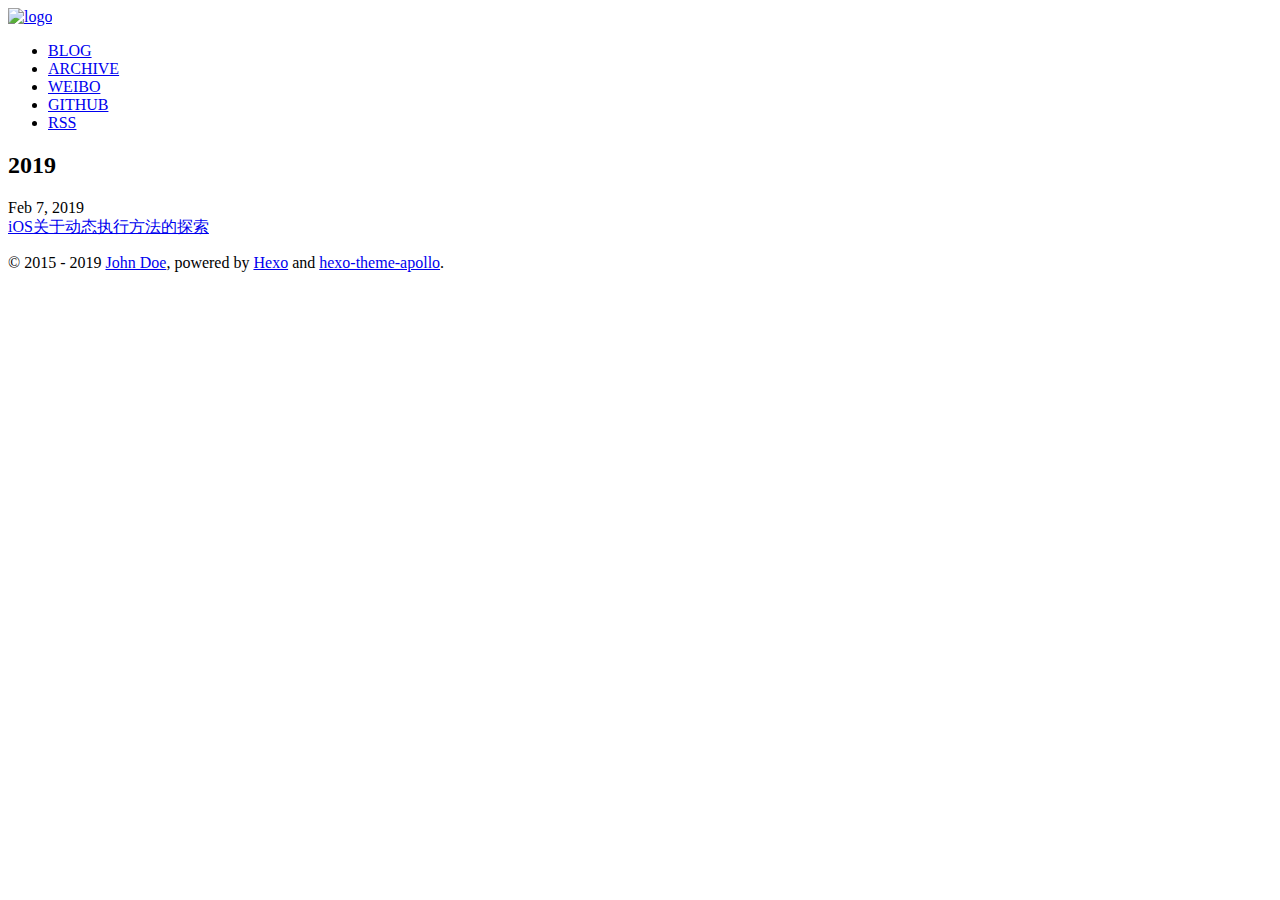
==== commit 0aeb6e82: "Site updated: 2019-02-07 15:18:28" ====
--- a/archives/index.html
+++ b/archives/index.html
@@ -1,601 +1 @@
-<!DOCTYPE html>
-
-
-
-
-
-
-
-
-
-
-
-
-  
-
-
-<html class="theme-next muse use-motion" lang="">
-<head><meta name="generator" content="Hexo 3.8.0">
-  <meta charset="UTF-8">
-<meta http-equiv="X-UA-Compatible" content="IE=edge">
-<meta name="viewport" content="width=device-width, initial-scale=1, maximum-scale=2">
-<meta name="theme-color" content="#222">
-
-
-
-
-
-
-
-
-
-
-
-
-
-
-
-
-
-
-
-
-
-
-
-
-
-
-<link rel="stylesheet" href="/lib/font-awesome/css/font-awesome.min.css?v=4.6.2">
-
-<link rel="stylesheet" href="/css/main.css?v=7.0.0">
-
-
-  <link rel="apple-touch-icon" sizes="180x180" href="/images/apple-touch-icon-next.png?v=7.0.0">
-
-
-  <link rel="icon" type="image/png" sizes="32x32" href="/images/favicon-32x32-next.png?v=7.0.0">
-
-
-  <link rel="icon" type="image/png" sizes="16x16" href="/images/favicon-16x16-next.png?v=7.0.0">
-
-
-  <link rel="mask-icon" href="/images/logo.svg?v=7.0.0" color="#222">
-
-
-
-
-
-
-
-<script id="hexo.configurations">
-  var NexT = window.NexT || {};
-  var CONFIG = {
-    root: '/',
-    scheme: 'Muse',
-    version: '7.0.0',
-    sidebar: {"position":"left","display":"post","offset":12,"b2t":false,"scrollpercent":false,"onmobile":false},
-    fancybox: false,
-    fastclick: false,
-    lazyload: false,
-    tabs: true,
-    motion: {"enable":true,"async":false,"transition":{"post_block":"fadeIn","post_header":"slideDownIn","post_body":"slideDownIn","coll_header":"slideLeftIn","sidebar":"slideUpIn"}},
-    algolia: {
-      applicationID: '',
-      apiKey: '',
-      indexName: '',
-      hits: {"per_page":10},
-      labels: {"input_placeholder":"Search for Posts","hits_empty":"We didn't find any results for the search: ${query}","hits_stats":"${hits} results found in ${time} ms"}
-    }
-  };
-</script>
-
-
-  
-
-
-
-
-  <meta property="og:type" content="website">
-<meta property="og:title" content="Hexo">
-<meta property="og:url" content="http://yoursite.com/archives/index.html">
-<meta property="og:site_name" content="Hexo">
-<meta property="og:locale" content="default">
-<meta name="twitter:card" content="summary">
-<meta name="twitter:title" content="Hexo">
-
-
-
-  <link rel="alternate" href="/atom.xml" title="Hexo" type="application/atom+xml">
-
-
-
-
-  <link rel="canonical" href="http://yoursite.com/archives/">
-
-
-
-<script id="page.configurations">
-  CONFIG.page = {
-    sidebar: "",
-  };
-</script>
-
-  <title>Archive | Hexo</title>
-  
-
-
-
-
-
-
-
-
-
-
-
-
-  <noscript>
-  <style>
-  .use-motion .motion-element,
-  .use-motion .brand,
-  .use-motion .menu-item,
-  .sidebar-inner,
-  .use-motion .post-block,
-  .use-motion .pagination,
-  .use-motion .comments,
-  .use-motion .post-header,
-  .use-motion .post-body,
-  .use-motion .collection-title { opacity: initial; }
-
-  .use-motion .logo,
-  .use-motion .site-title,
-  .use-motion .site-subtitle {
-    opacity: initial;
-    top: initial;
-  }
-
-  .use-motion .logo-line-before i { left: initial; }
-  .use-motion .logo-line-after i { right: initial; }
-  </style>
-</noscript>
-
-</head>
-
-<body itemscope="" itemtype="http://schema.org/WebPage" lang="default">
-
-  
-  
-    
-  
-
-  <div class="container sidebar-position-left page-archive">
-    <div class="headband"></div>
-
-    <header id="header" class="header" itemscope="" itemtype="http://schema.org/WPHeader">
-      <div class="header-inner"><div class="site-brand-wrapper">
-  <div class="site-meta">
-    
-
-    <div class="custom-logo-site-title">
-      <a href="/" class="brand" rel="start">
-        <span class="logo-line-before"><i></i></span>
-        <span class="site-title">Hexo</span>
-        <span class="logo-line-after"><i></i></span>
-      </a>
-    </div>
-    
-    
-  </div>
-
-  <div class="site-nav-toggle">
-    <button aria-label="Toggle navigation bar">
-      <span class="btn-bar"></span>
-      <span class="btn-bar"></span>
-      <span class="btn-bar"></span>
-    </button>
-  </div>
-</div>
-
-
-
-<nav class="site-nav">
-  
-    <ul id="menu" class="menu">
-      
-        
-        
-        
-          
-          <li class="menu-item menu-item-home">
-
-    
-    
-    
-      
-    
-
-    
-
-    <a href="/" rel="section"><i class="menu-item-icon fa fa-fw fa-home"></i> <br>Home</a>
-
-  </li>
-        
-        
-        
-          
-          <li class="menu-item menu-item-archives menu-item-active">
-
-    
-    
-    
-      
-    
-
-    
-
-    <a href="/archives/" rel="section"><i class="menu-item-icon fa fa-fw fa-archive"></i> <br>Archives</a>
-
-  </li>
-
-      
-      
-    </ul>
-  
-
-  
-    
-
-    
-    
-      
-      
-    
-      
-      
-    
-    
-
-  
-
-
-  
-
-  
-</nav>
-
-
-
-  
-
-
-
-</div>
-    </header>
-
-    
-
-
-    <main id="main" class="main">
-      <div class="main-inner">
-        <div class="content-wrap">
-          
-          <div id="content" class="content">
-            
-
-  
-  
-  
-  <div class="post-block archive">
-    <div id="posts" class="posts-collapse">
-      <span class="archive-move-on"></span>
-
-      
-      <span class="archive-page-counter">
-        
-        
-        
-          
-        
-        Um..! 1 post. Keep on posting.
-      </span>
-      
-
-      
-
-        
-        
-        
-
-        
-          
-          <div class="collection-title">
-            <h1 class="archive-year" id="archive-year-2019">2019</h1>
-          </div>
-        
-        
-
-        
-
-  <article class="post post-type-normal" itemscope="" itemtype="http://schema.org/Article">
-    <header class="post-header">
-
-      <h2 class="post-title">
-        
-          <a class="post-title-link" href="/2019/02/07/iOS关于动态执行方法的探索/" itemprop="url">
-            
-              <span itemprop="name">iOS关于动态执行方法的探索</span>
-            
-          </a>
-        
-      </h2>
-
-      <div class="post-meta">
-        <time class="post-time" itemprop="dateCreated" datetime="2019-02-07T14:05:11+08:00" content="2019-02-07">
-          02-07
-        </time>
-      </div>
-
-    </header>
-  </article>
-
-
-
-      
-
-    </div>
-  </div>
-  
-  
-  
-
-  
-
-
-
-          </div>
-          
-
-        </div>
-        
-          
-  
-  <div class="sidebar-toggle">
-    <div class="sidebar-toggle-line-wrap">
-      <span class="sidebar-toggle-line sidebar-toggle-line-first"></span>
-      <span class="sidebar-toggle-line sidebar-toggle-line-middle"></span>
-      <span class="sidebar-toggle-line sidebar-toggle-line-last"></span>
-    </div>
-  </div>
-
-  <aside id="sidebar" class="sidebar">
-    
-    <div class="sidebar-inner">
-
-      
-
-      
-
-      <div class="site-overview-wrap sidebar-panel sidebar-panel-active">
-        <div class="site-overview">
-          <div class="site-author motion-element" itemprop="author" itemscope="" itemtype="http://schema.org/Person">
-            
-              <p class="site-author-name" itemprop="name">John Doe</p>
-              <p class="site-description motion-element" itemprop="description"></p>
-          </div>
-
-          
-            <nav class="site-state motion-element">
-              
-                <div class="site-state-item site-state-posts">
-                
-                  <a href="/archives/">
-                
-                    <span class="site-state-item-count">1</span>
-                    <span class="site-state-item-name">posts</span>
-                  </a>
-                </div>
-              
-
-              
-
-              
-            </nav>
-          
-
-          
-            <div class="feed-link motion-element">
-              <a href="/atom.xml" rel="alternate">
-                <i class="fa fa-rss"></i>
-                RSS
-              </a>
-            </div>
-          
-
-          
-
-          
-
-          
-          
-
-          
-            
-          
-          
-
-        </div>
-      </div>
-
-      
-
-      
-
-    </div>
-  </aside>
-
-
-        
-      </div>
-    </main>
-
-    <footer id="footer" class="footer">
-      <div class="footer-inner">
-        <div class="copyright">&copy; <span itemprop="copyrightYear">2019</span>
-  <span class="with-love" id="animate">
-    <i class="fa fa-user"></i>
-  </span>
-  <span class="author" itemprop="copyrightHolder">John Doe</span>
-
-  
-
-  
-</div>
-
-
-  <div class="powered-by">Powered by <a href="https://hexo.io" class="theme-link" rel="noopener" target="_blank">Hexo</a> v3.8.0</div>
-
-
-
-  <span class="post-meta-divider">|</span>
-
-
-
-  <div class="theme-info">Theme – <a href="https://theme-next.org" class="theme-link" rel="noopener" target="_blank">NexT.Muse</a> v7.0.0</div>
-
-
-
-
-        
-
-
-
-
-
-
-
-
-        
-      </div>
-    </footer>
-
-    
-      <div class="back-to-top">
-        <i class="fa fa-arrow-up"></i>
-        
-      </div>
-    
-
-    
-
-    
-
-    
-  </div>
-
-  
-
-<script>
-  if (Object.prototype.toString.call(window.Promise) !== '[object Function]') {
-    window.Promise = null;
-  }
-</script>
-
-
-
-
-
-
-
-
-
-
-
-
-
-
-
-
-
-
-
-
-
-
-
-
-
-
-  
-  <script src="/lib/jquery/index.js?v=2.1.3"></script>
-
-  
-  <script src="/lib/velocity/velocity.min.js?v=1.2.1"></script>
-
-  
-  <script src="/lib/velocity/velocity.ui.min.js?v=1.2.1"></script>
-
-
-  
-
-
-  <script src="/js/src/utils.js?v=7.0.0"></script>
-
-  <script src="/js/src/motion.js?v=7.0.0"></script>
-
-
-
-  
-  
-
-
-  <script src="/js/src/schemes/muse.js?v=7.0.0"></script>
-
-
-
-  
-
-  
-
-
-  <script src="/js/src/bootstrap.js?v=7.0.0"></script>
-
-
-
-  
-
-
-
-  
-
-
-
-
-  
-
-  
-
-  
-
-  
-
-  
-
-  
-
-  
-
-  
-
-  
-
-  
-
-  
-
-  
-
-  
-
-</body>
-</html>
+<!DOCTYPE html><html><head><meta name="generator" content="Hexo 3.8.0"><meta charset="utf-8"><meta name="X-UA-Compatible" content="IE=edge"><title> Hexo</title><meta name="description" content="A Blog Powered By Hexo"><meta name="viewport" content="width=device-width, initial-scale=1"><link rel="icon" href="/favicon.png"><link rel="stylesheet" href="/css/apollo.css"><link rel="search" type="application/opensearchdescription+xml" href="http://yoursite.com/atom.xml" title="Hexo"></head><body><div class="wrap"><header><a href="/" class="logo-link"><img src="/favicon.png" alt="logo"></a><ul class="nav nav-list"><li class="nav-list-item"><a href="/" target="_self" class="nav-list-link">BLOG</a></li><li class="nav-list-item"><a href="/archives/" target="_self" class="nav-list-link active">ARCHIVE</a></li><li class="nav-list-item"><a href="http://weibo.com/sunchongsheng" target="_blank" class="nav-list-link">WEIBO</a></li><li class="nav-list-item"><a href="https://github.com/pinggod" target="_blank" class="nav-list-link">GITHUB</a></li><li class="nav-list-item"><a href="/atom.xml" target="_self" class="nav-list-link">RSS</a></li></ul></header><main class="container"><div class="archive"><h2 class="archive-year">2019</h2><div class="post-item"><div class="post-info">Feb 7, 2019</div><a href="/2019/02/07/iOS关于动态执行方法的探索/" class="post-title-link">iOS关于动态执行方法的探索</a></div></div></main><footer><div class="paginator"></div><div class="copyright"><p>© 2015 - 2019 <a href="http://yoursite.com">John Doe</a>, powered by <a href="https://hexo.io/" target="_blank">Hexo</a> and <a href="https://github.com/pinggod/hexo-theme-apollo" target="_blank">hexo-theme-apollo</a>.</p></div></footer></div><script async src="//cdn.bootcss.com/mathjax/2.7.0/MathJax.js?config=TeX-MML-AM_CHTML" integrity="sha384-crwIf/BuaWM9rM65iM+dWFldgQ1Un8jWZMuh3puxb8TOY9+linwLoI7ZHZT+aekW" crossorigin="anonymous"></script></body></html>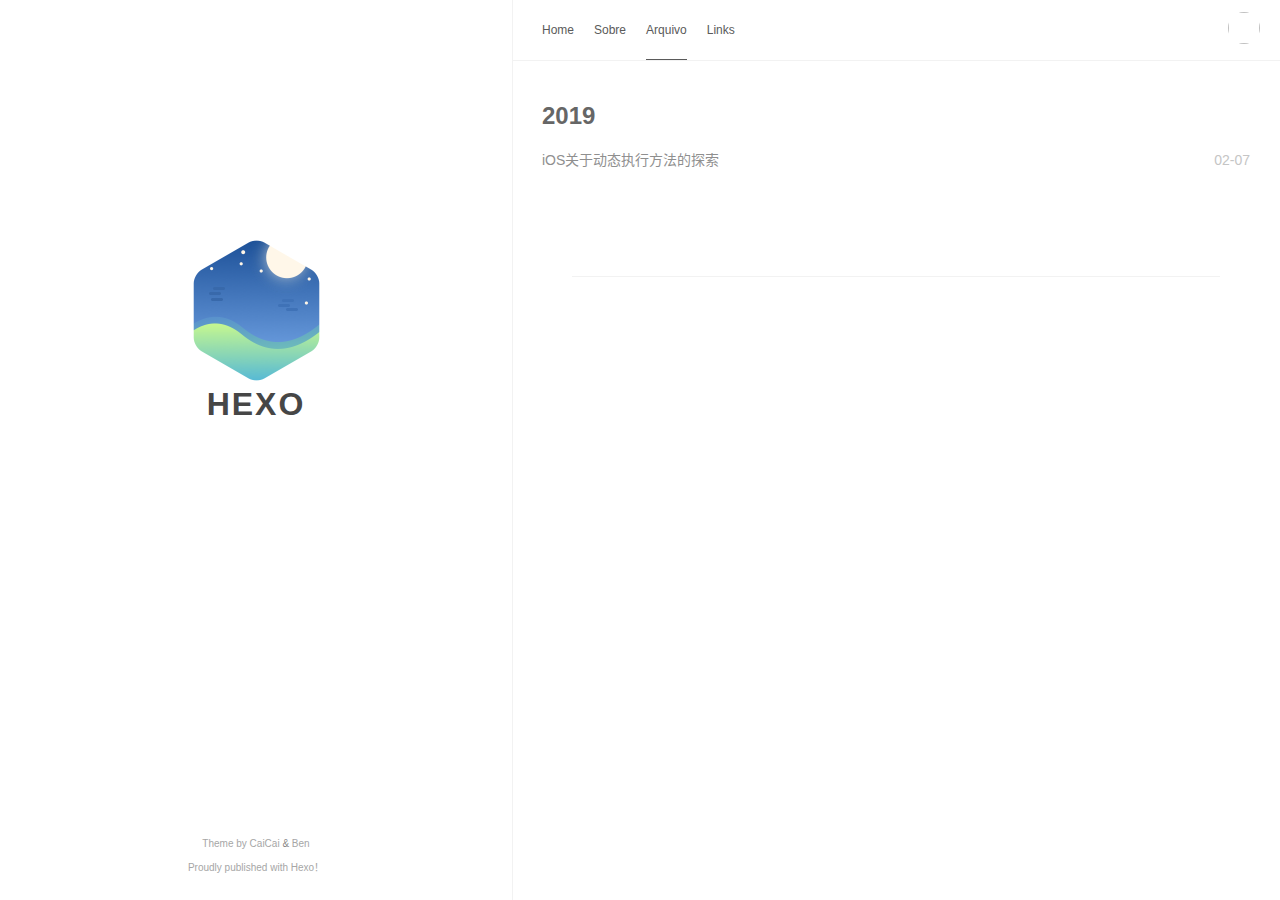
==== commit 7a38ad02: "Site updated: 2019-02-07 15:35:47" ====
--- a/archives/index.html
+++ b/archives/index.html
@@ -1 +1 @@
-<!DOCTYPE html><html><head><meta name="generator" content="Hexo 3.8.0"><meta charset="utf-8"><meta name="X-UA-Compatible" content="IE=edge"><title> Hexo</title><meta name="description" content="A Blog Powered By Hexo"><meta name="viewport" content="width=device-width, initial-scale=1"><link rel="icon" href="/favicon.png"><link rel="stylesheet" href="/css/apollo.css"><link rel="search" type="application/opensearchdescription+xml" href="http://yoursite.com/atom.xml" title="Hexo"></head><body><div class="wrap"><header><a href="/" class="logo-link"><img src="/favicon.png" alt="logo"></a><ul class="nav nav-list"><li class="nav-list-item"><a href="/" target="_self" class="nav-list-link">BLOG</a></li><li class="nav-list-item"><a href="/archives/" target="_self" class="nav-list-link active">ARCHIVE</a></li><li class="nav-list-item"><a href="http://weibo.com/sunchongsheng" target="_blank" class="nav-list-link">WEIBO</a></li><li class="nav-list-item"><a href="https://github.com/pinggod" target="_blank" class="nav-list-link">GITHUB</a></li><li class="nav-list-item"><a href="/atom.xml" target="_self" class="nav-list-link">RSS</a></li></ul></header><main class="container"><div class="archive"><h2 class="archive-year">2019</h2><div class="post-item"><div class="post-info">Feb 7, 2019</div><a href="/2019/02/07/iOS关于动态执行方法的探索/" class="post-title-link">iOS关于动态执行方法的探索</a></div></div></main><footer><div class="paginator"></div><div class="copyright"><p>© 2015 - 2019 <a href="http://yoursite.com">John Doe</a>, powered by <a href="https://hexo.io/" target="_blank">Hexo</a> and <a href="https://github.com/pinggod/hexo-theme-apollo" target="_blank">hexo-theme-apollo</a>.</p></div></footer></div><script async src="//cdn.bootcss.com/mathjax/2.7.0/MathJax.js?config=TeX-MML-AM_CHTML" integrity="sha384-crwIf/BuaWM9rM65iM+dWFldgQ1Un8jWZMuh3puxb8TOY9+linwLoI7ZHZT+aekW" crossorigin="anonymous"></script></body></html>+<!DOCTYPE html><html lang="zh-CN"><head><meta name="generator" content="Hexo 3.8.0"><meta charset="utf-8"><meta name="X-UA-Compatible" content="IE=edge"><meta name="author" content="John Doe"><title>归档 · Hexo</title><meta name="description" content="归档页面 - Hexo"><meta name="keywords"><meta content="width=device-width, initial-scale=1.0, maximum-scale=1.0, user-scalable=0" name="viewport"><meta content="yes" name="apple-mobile-web-app-capable"><meta content="black" name="apple-mobile-web-app-status-bar-style"><meta content="telephone=no" name="format-detection"><meta name="renderer" content="webkit"><link rel="short icon" href="/images/favicon.png" type="image/x-icon"><link rel="stylesheet" href="/css/style.css"><link rel="stylesheet" href="/css/blog_basic.css"><link rel="stylesheet" href="/css/font-awesome.min.css"><link rel="alternate" type="application/atom+xml" title="ATOM 1.0" href="/atom.xml"></head><body><div class="sidebar animated fadeInDown"><div class="logo-title"><div class="title"><img src="/images/logo@2x.png" style="width:127px;"><h3 title=""><a href="/">Hexo</a></h3></div></div><ul class="social-links"></ul><div class="footer"><a target="_blank" href="/"><span>Theme by </span></a><a href="https://www.caicai.me"> CaiCai </a><span>&</span><a href="https://github.com/Ben02/hexo-theme-Anatole"> Ben</a><div class="by_farbox"><a href="https://hexo.io/zh-cn/" target="_blank">Proudly published with Hexo&#65281;</a></div></div></div><div class="main"><div class="page-top animated fadeInDown"><div class="nav"><li><a href="/">Home</a></li><li><a href="/about">Sobre</a></li><li><a class="current" href="/archives">Arquivo</a></li><li><a href="/links">Links</a></li></div><div class="information"><div class="back_btn"><li><a class="fa fa-chevron-left" onclick="window.history.go(-1)" style="display:none;"> </a></li></div><div class="avatar"><img></div></div></div><div class="autopagerize_page_element"><div class="content"><div class="archive animated fadeInDown"><ul class="list-with-title"><div class="archive"><div class="listing-title">2019</div><ul class="listing"><div class="listing-item"><div class="listing-post"><a href="/2019/02/07/iOS关于动态执行方法的探索/" title="iOS关于动态执行方法的探索">iOS关于动态执行方法的探索</a><div class="post-time"><span class="date">02-07</span></div></div></div></ul></div><div class="pagination"><ul class="clearfix"></ul></div></ul></div></div></div></div><script src="/js/jquery.js"></script><script src="/js/jquery-migrate-1.2.1.min.js"></script><script src="/js/jquery.appear.js"></script></body></html>--- a/css/style.css
+++ b/css/style.css
@@ -0,0 +1,695 @@
+@charset "UTF-8";
+html {
+  background-color: #fff;
+  -webkit-font-smoothing: antialiased;
+}
+
+body {
+  color: rgba(0, 0, 0, 0.5);
+  font-family: 'PingHei', 'PingFang SC', Helvetica Neue, 'Work Sans', 'Hiragino Sans GB', 'Microsoft YaHei', SimSun, sans-serif;
+  font-size: 15px;
+  width: 100%;
+  margin: 0 auto 30px auto;
+  background-color: #fff;
+}
+
+p {
+  line-height: 1.9em;
+  font-weight: 400;
+  font-size: 14px;
+}
+
+a {
+  text-decoration: none;
+}
+
+a:link, a:visited {
+  opacity: 1;
+  -webkit-transition: all .15s linear;
+  -moz-transition: all .15s linear;
+  -o-transition: all .15s linear;
+  -ms-transition: all .15s linear;
+  transition: all .15s linear;
+  color: #424242;
+}
+
+a:hover, a:active {
+  color: #4786D6;
+}
+
+/*basic styles ends*/
+/*animation starts*/
+.animated {
+  -webkit-animation-fill-mode: both;
+  -moz-animation-fill-mode: both;
+  -ms-animation-fill-mode: both;
+  -o-animation-fill-mode: both;
+  animation-fill-mode: both;
+  -webkit-animation-duration: 1s;
+  -moz-animation-duration: 1s;
+  -ms-animation-duration: 1s;
+  -o-animation-duration: 1s;
+  animation-duration: 1s;
+}
+
+.animated.hinge {
+  -webkit-animation-duration: 1s;
+  -moz-animation-duration: 1s;
+  -ms-animation-duration: 1s;
+  -o-animation-duration: 1s;
+  animation-duration: 1s;
+}
+
+@-webkit-keyframes fadeInDown {
+  0% {
+    opacity: 0;
+    -webkit-transform: translateY(-20px);
+  }
+  100% {
+    opacity: 1;
+    -webkit-transform: translateY(0);
+  }
+}
+@-moz-keyframes fadeInDown {
+  0% {
+    opacity: 0;
+    -moz-transform: translateY(-20px);
+  }
+  100% {
+    opacity: 1;
+    -moz-transform: translateY(0);
+  }
+}
+@-o-keyframes fadeInDown {
+  0% {
+    opacity: 0;
+    -o-transform: translateY(-20px);
+  }
+  100% {
+    opacity: 1;
+    -o-transform: translateY(0);
+  }
+}
+@keyframes fadeInDown {
+  0% {
+    opacity: 0;
+    transform: translateY(-20px);
+  }
+  100% {
+    opacity: 1;
+    transform: translateY(0);
+  }
+}
+.fadeInDown {
+  -webkit-animation-name: fadeInDown;
+  -moz-animation-name: fadeInDown;
+  -o-animation-name: fadeInDown;
+  animation-name: fadeInDown;
+}
+
+/*animation ends*/
+.content {
+  height: auto;
+  float: right;
+  width: 60%;
+  margin-top: 60px;
+}
+
+.page-top {
+  width: 60%;
+  position: fixed;
+  right: 0;
+  z-index: 3;
+  background-color: #fff;
+  height: 60px;
+  border-bottom: 1px solid #f2f2f2;
+}
+.page-top .nav {
+  list-style: none;
+  padding: 18px 30px;
+  float: left;
+  font-size: 12px;
+}
+.page-top .nav li {
+  position: relative;
+  display: initial;
+  padding-right: 20px;
+}
+.page-top .nav a {
+  color: #5A5A5A;
+}
+.page-top .nav a:hover {
+  color: #4786D6;
+}
+.page-top .nav a.current {
+  color: #5A5A5A;
+  padding-bottom: 22px;
+  border-bottom: 1px solid #5A5A5A;
+}
+.page-top .information {
+  float: right;
+  padding-top: 12px;
+  padding-right: 20px;
+}
+.page-top .information .avatar {
+  float: right;
+}
+.page-top .information .avatar img {
+  width: 32px;
+  height: 32px;
+  border-radius: 300px;
+}
+.page-top .information .back_btn {
+  float: left;
+  padding-top: 5px;
+  margin-right: -10px;
+}
+.page-top .information .back_btn li {
+  display: initial;
+  padding-right: 40px;
+}
+
+.sidebar {
+  width: 40%;
+  -webkit-background-size: cover;
+  background-size: cover;
+  background-color: #fff;
+  height: 100%;
+  transition: 0.8s;
+  top: 0;
+  left: 0;
+  position: fixed;
+  z-index: 4;
+  border-right: 1px solid #f2f2f2;
+}
+.sidebar .logo-title {
+  text-align: center;
+  padding-top: 240px;
+}
+.sidebar .logo-title .description {
+  font-size: 14px;
+  color: #565654;
+}
+.sidebar .logo-title .logo {
+  margin: 0 auto;
+}
+.sidebar .logo-title .title h3 {
+  text-transform: uppercase;
+  font-size: 2rem;
+  font-weight: bold;
+  letter-spacing: 2px;
+  line-height: 1;
+  margin: 0;
+}
+.sidebar .logo-title .title a {
+  text-decoration: none;
+  color: #464646;
+  font-size: 2rem;
+  font-weight: bold;
+}
+.sidebar .social-links {
+  list-style: none;
+  padding: 0;
+  font-size: 14px;
+  text-align: center;
+}
+.sidebar .social-links i {
+  margin-right: 3px;
+}
+.sidebar .social-links li {
+  display: inline;
+  padding: 0 4px;
+  line-height: 0;
+}
+.sidebar .social-links a {
+  color: #565654;
+}
+.sidebar .social-links a:hover {
+  color: #4786D6;
+}
+
+.post {
+  background-color: #FFF;
+  margin: 30px;
+}
+.post .post-title h1 {
+  text-transform: uppercase;
+  font-size: 30px;
+  letter-spacing: 5px;
+  line-height: 1;
+}
+.post .post-title h2 {
+  text-transform: uppercase;
+  letter-spacing: 1px;
+  font-size: 28px;
+  line-height: 1;
+  font-weight: 600;
+  color: #5f5f5f;
+}
+.post .post-title h3 {
+  text-transform: uppercase;
+  letter-spacing: 1px;
+  line-height: 1;
+  font-weight: 600;
+  color: #464646;
+  font-size: 22px;
+  margin: 0;
+}
+.post .post-title a {
+  text-decoration: none;
+  letter-spacing: 1px;
+  color: #5f5f5f;
+}
+.post .post-title a:hover {
+  text-decoration: underline;
+}
+.post .post-content a {
+  text-decoration: none;
+  letter-spacing: 1px;
+  color: #4786D6;
+}
+.post .post-content a:hover {
+  color: #2F69B3;
+}
+.post .post-content h3 {
+  color: #5F5F5F;
+  font-size: 22px;
+  font-weight: 600;
+}
+.post .post-content h4 {
+  color: #5F5F5F;
+  font-size: 16px;
+}
+.post .post-footer {
+  padding: 0 0 30px 0;
+  border-bottom: 1px solid #f2f2f2;
+}
+.post .post-footer .meta {
+  max-width: 100%;
+  height: 25px;
+  color: #bbbbbb;
+}
+.post .post-footer .meta .info {
+  float: left;
+  font-size: 12px;
+}
+.post .post-footer .meta .info .date {
+  margin-right: 10px;
+}
+.post .post-footer .meta a {
+  text-decoration: none;
+  color: #bbbbbb;
+  padding-right: 10px;
+}
+.post .post-footer .meta a:hover {
+  color: #4786D6;
+}
+.post .post-footer .meta i {
+  margin-right: 6px;
+}
+.post .post-footer .tags {
+  padding-bottom: 15px;
+  font-size: 13px;
+}
+.post .post-footer .tags ul {
+  list-style-type: none;
+  display: inline;
+  margin: 0;
+  padding: 0;
+}
+.post .post-footer .tags ul li {
+  list-style-type: none;
+  margin: 0;
+  padding-right: 5px;
+  display: inline;
+}
+.post .post-footer .tags a {
+  text-decoration: none;
+  color: rgba(0, 0, 0, 0.44);
+  font-weight: 400;
+}
+.post .post-footer .tags a:hover {
+  text-decoration: none;
+}
+
+.pagination {
+  margin: 30px;
+  padding: 0px 0 56px 0;
+  border-bottom: 1px solid #f2f2f2;
+}
+.pagination ul {
+  list-style: none;
+  margin: 0;
+  padding: 0;
+  height: 13px;
+}
+.pagination ul li {
+  margin: 0 2px 0 2px;
+  display: inline;
+  line-height: 1;
+}
+.pagination ul li a {
+  text-decoration: none;
+}
+.pagination .pre {
+  float: left;
+}
+.pagination .next {
+  float: right;
+}
+
+.like-reblog-buttons {
+  float: right;
+}
+
+.like-button {
+  float: right;
+  padding: 0 0 0 10px;
+}
+
+.reblog-button {
+  float: right;
+  padding: 0;
+}
+
+#install-btn {
+  position: fixed;
+  bottom: 0px;
+  right: 6px;
+}
+
+#disqus_thread {
+  margin: 30px;
+  border-bottom: 1px solid #f2f2f2;
+}
+
+.footer {
+  clear: both;
+  text-align: center;
+  font-size: 10px;
+  margin: 0 auto;
+  bottom: 0;
+  position: absolute;
+  width: 100%;
+  padding-bottom: 20px;
+  background: #fff;
+}
+.footer a {
+  color: #A6A6A6;
+}
+.footer a:hover {
+  color: #4786D6;
+}
+
+/*for archive*/
+.archive {
+  width: 100%;
+}
+
+.list-with-title {
+  font-size: 14px;
+  margin: 30px;
+  padding: 0;
+}
+.list-with-title li {
+  list-style-type: none;
+  padding: 0;
+}
+.list-with-title .listing-title {
+  font-size: 24px;
+  color: #666666;
+  font-weight: 600;
+  line-height: 2.2em;
+}
+.list-with-title .listing {
+  padding: 0;
+}
+.list-with-title .listing .listing-post {
+  padding-bottom: 5px;
+}
+.list-with-title .listing .listing-post .post-time {
+  float: right;
+  color: #C5C5C5;
+}
+.list-with-title .listing .listing-post a {
+  color: #8F8F8F;
+}
+.list-with-title .listing .listing-post a:hover {
+  color: #4786D6;
+}
+
+/* share */
+.share {
+  margin: 0px 30px;
+  display: inline-flex;
+}
+
+.evernote {
+  width: 32px;
+  height: 32px;
+  border-radius: 300px;
+  background-color: #3E3E3E;
+  margin-right: 5px;
+}
+.evernote a {
+  color: #fff;
+  padding: 11px;
+  font-size: 12px;
+}
+.evernote a:hover {
+  color: #ED6243;
+  padding: 11px;
+}
+
+.weibo {
+  width: 32px;
+  height: 32px;
+  border-radius: 300px;
+  background-color: #ED6243;
+  margin-right: 5px;
+}
+.weibo a {
+  color: #fff;
+  padding: 9px;
+}
+.weibo a:hover {
+  color: #BD4226;
+}
+
+.twitter {
+  width: 32px;
+  height: 32px;
+  border-radius: 300px;
+  background-color: #59C0FD;
+  margin-right: 5px;
+}
+.twitter a {
+  color: #fff;
+  padding: 9px;
+}
+.twitter a:hover {
+  color: #4B9ECE;
+}
+
+/* about */
+.about {
+  margin: 30px;
+}
+.about h3 {
+  font-size: 22px;
+}
+
+/* links*/
+.links {
+  margin: 30px;
+}
+.links h3 {
+  font-size: 22px;
+}
+.links a {
+  cursor: pointer;
+}
+
+/* 评论样式 */
+.comment-count {
+  color: #666;
+}
+
+.tab-community {
+  color: #666;
+}
+
+.read_more {
+  font-size: 14px;
+}
+
+.back-button {
+  padding-top: 30px;
+  max-width: 100px;
+  padding-left: 40px;
+  float: left;
+}
+
+/* 默认评论样式 */
+#fb_comments_container {
+  margin: 30px;
+}
+
+/* 按钮样式 */
+a.btn {
+  color: #868686;
+  font-weight: 400;
+}
+
+.btn {
+  display: inline-block;
+  position: relative;
+  outline: 0;
+  color: rgba(0, 0, 0, 0.44);
+  background: transparent;
+  font-size: 14px;
+  text-align: center;
+  text-decoration: none;
+  cursor: pointer;
+  border: 1px solid rgba(0, 0, 0, 0.15);
+  white-space: nowrap;
+  font-weight: 400;
+  font-style: normal;
+  border-radius: 999em;
+}
+
+.btn:hover {
+  display: inline-block;
+  position: relative;
+  outline: 0px;
+  color: #464545;
+  background: transparent;
+  font-size: 14px;
+  text-align: center;
+  text-decoration: none;
+  cursor: pointer;
+  border: 1px solid #464545;
+  white-space: nowrap;
+  font-weight: 400;
+  font-style: normal;
+  border-radius: 999em;
+}
+
+[role="back"] {
+  padding: 0.5em 1.25em;
+  line-height: 1.666em;
+}
+
+[role="home"] {
+  padding: 0.5em 1.25em;
+  line-height: 1.666em;
+}
+
+[role="navigation"] {
+  padding: 0.5em 1.25em;
+  line-height: 1.666em;
+}
+
+[role="tags"] {
+  padding: 6px 12px;
+}
+
+/* Menu样式 */
+.menu {
+  float: right;
+  padding-top: 30px;
+}
+.menu .btn-down {
+  margin: 0px;
+}
+.menu .btn-down li {
+  list-style: none;
+  width: 100px;
+}
+.menu .btn-down li a {
+  display: inline-block;
+  position: relative;
+  padding: 0.5em 1.25em;
+  outline: 0;
+  color: rgba(0, 0, 0, 0.44);
+  background: transparent;
+  font-size: 14px;
+  text-align: center;
+  text-decoration: none;
+  cursor: pointer;
+  border: 1px solid rgba(0, 0, 0, 0.15);
+  white-space: nowrap;
+  font-weight: 400;
+  font-style: normal;
+  border-radius: 999em;
+  margin-top: 5px;
+}
+.menu .btn-down li a:hover {
+  position: relative;
+  padding: 0.5em 1.25em;
+  outline: 0;
+  color: #fff;
+  background: #3CBD10;
+  font-size: 14px;
+  text-align: center;
+  text-decoration: none;
+  cursor: pointer;
+  border: 1px solid rgba(0, 0, 0, 0.15);
+  white-space: nowrap;
+  font-weight: 400;
+  font-style: normal;
+  border-radius: 999em;
+  margin-top: 5px;
+}
+.menu .btn-down div {
+  position: absolute;
+  visibility: hidden;
+  width: 100px;
+  float: right;
+}
+
+.page_404 {
+  text-align: center;
+  padding-top: 50px;
+}
+
+@media screen and (max-width: 960px) {
+  .sidebar {
+    width: 100%;
+    position: absolute;
+    border-right: none;
+    z-index: 1;
+  }
+  .sidebar .logo-title {
+    padding-top: 120px;
+  }
+  .sidebar .logo-title .title img {
+    width: 100px;
+  }
+  .sidebar .logo-title .title h3 {
+    font-size: 20px;
+  }
+
+  .page-top {
+    width: 100%;
+  }
+
+  .post-title h3 {
+    line-height: 1.6;
+  }
+
+  .content {
+    margin-top: 420px;
+    width: 100%;
+    z-index: 2;
+    position: absolute;
+  }
+
+  .footer {
+    display: none;
+  }
+
+  .share {
+    display: grid;
+  }
+}
--- a/css/blog_basic.css
+++ b/css/blog_basic.css
@@ -0,0 +1,522 @@
+.post-content .tip {
+  position: relative;
+  margin: 2em 0;
+  padding: 12px 24px 12px 30px;
+  border-left: 4px solid #f66;
+  border-top-right-radius: 2px;
+  border-bottom-right-radius: 2px;
+  background-color: #f8f8f8
+}
+
+.post-content .tip br {
+  /**display: none**/
+}
+
+.post-content .tip:before {
+  position: absolute;
+  top: 14px;
+  left: -12px;
+  content: "!";
+  width: 20px;
+  height: 20px;
+  border-radius: 100%;
+  color: #fff;
+  font-size: 14px;
+  line-height: 20px;
+  font-weight: bold;
+  text-align: center;
+  background-color: #f66;
+  font-family: 'Dosis', 'Source Sans Pro', 'Helvetica Neue', Arial, sans-serif
+}
+
+.content > .post > .post-content > p {
+  word-wrap: break-word;
+  word-break: break-all;
+}
+
+#ds-thread,#disqus_thread,#cloud-tie-wrapper {
+  margin: 0 30px!important
+}
+
+pre {
+  font-size: 0.8em!important;
+  background-color: #f8f8f8!important;
+  font-family: 'Roboto Mono','Lucida Console','Trebuchet MS','Courier New', Monaco, courier,'PingFang SC','Hiragino Sans GB','Microsoft Jhenghei','Microsoft YaHei', monospace!important
+}
+
+figure.highlight {
+  position: relative!important;
+  margin: 1em 0!important;
+  border-radius: 2px!important;
+  line-height: 1.1em!important;
+  background-color: #f8f8f8!important;
+  overflow-x: auto!important
+}
+
+figure.highlight table,figure.highlight tr,figure.highlight td {
+  width: 100%!important;
+  border-collapse: collapse!important;
+  padding: 0!important;
+  margin: 0!important
+}
+
+figure.highlight .gutter {
+  display: none!important
+}
+
+figure.highlight .code pre {
+  padding: 1.2em 1.4em!important;
+  line-height: 1.5em!important;
+  margin: 0!important
+}
+
+figure.highlight.html .code:after,figure.highlight.js .code:after,figure.highlight.bash .code:after,figure.highlight.css .code:after,figure.highlight.scss .code:after,figure.highlight.diff .code:after,figure.highlight.java .code:after,figure.highlight.xml .code:after,figure.highlight.python .code:after,figure.highlight.json .code:after,figure.highlight.swift .code:after,figure.highlight.ruby .code:after,figure.highlight.perl .code:after,figure.highlight.php .code:after,figure.highlight.c .code:after,figure.highlight.cpp .code:after {
+  position: absolute!important;
+  top: 0!important;
+  right: 0!important;
+  color: #ccc!important;
+  text-align: right!important;
+  font-size: 0.75em!important;
+  padding: 5px 10px 0!important;
+  line-height: 15px!important;
+  height: 15px!important;
+  font-weight: 600!important
+}
+
+figure.highlight.html .code:after {
+  content: "HTML"
+}
+
+figure.highlight.js .code:after {
+  content: "JS"
+}
+
+figure.highlight.bash .code:after {
+  content: "BASH"
+}
+
+figure.highlight.css .code:after {
+  content: "CSS"
+}
+
+figure.highlight.scss .code:after {
+  content: "SCSS"
+}
+
+figure.highlight.diff .code:after {
+  content: "DIFF"
+}
+
+figure.highlight.java .code:after {
+  content: "JAVA"
+}
+
+figure.highlight.xml .code:after {
+  content: "XML"
+}
+
+figure.highlight.python .code:after {
+  content: "PYTHON"
+}
+
+figure.highlight.json .code:after {
+  content: "JSON"
+}
+
+figure.highlight.swift .code:after {
+  content: "SWIFT"
+}
+
+figure.highlight.ruby .code:after {
+  content: "RUBY"
+}
+
+figure.highlight.perl .code:after {
+  content: "PERL"
+}
+
+figure.highlight.php .code:after {
+  content: "PHP"
+}
+
+figure.highlight.c .code:after {
+  content: "C"
+}
+
+figure.highlight.java .code:after {
+  content: "JAVA"
+}
+
+figure.highlight.cpp .code:after {
+  content: "CPP"
+}
+
+figure.highlight.cpp .code:after {
+  content: 'C++'
+}
+
+pre {
+  color: #525252!important
+}
+
+pre .function .keyword,pre .constant {
+  color: #0092db!important
+}
+
+pre .keyword,pre .attribute {
+  color: #e96900!important
+}
+
+pre .number,pre .literal {
+  color: #ae81ff!important
+}
+
+pre .tag,pre .tag .title,pre .change,pre .winutils,pre .flow,pre .lisp .title,pre .clojure .built_in,pre .nginx .title,pre .tex .special {
+  color: #2973b7!important
+}
+
+pre .symbol,pre .symbol .string,pre .value,pre .regexp {
+  color: #42b983!important
+}
+
+pre .title {
+  color: #83B917!important
+}
+
+pre .tag .value,pre .string,pre .subst,pre .haskell .type,pre .preprocessor,pre .ruby .class .parent,pre .built_in,pre .sql .aggregate,pre .django .template_tag,pre .django .variable,pre .smalltalk .class,pre .javadoc,pre .django .filter .argument,pre .smalltalk .localvars,pre .smalltalk .array,pre .attr_selector,pre .pseudo,pre .addition,pre .stream,pre .envvar,pre .apache .tag,pre .apache .cbracket,pre .tex .command,pre .prompt {
+  color: #42b983!important
+}
+
+pre .comment,pre .java .annotation,pre .python .decorator,pre .template_comment,pre .pi,pre .doctype,pre .shebang,pre .apache .sqbracket,pre .tex .formula {
+  color: #b3b3b3!important
+}
+
+pre .deletion {
+  color: #BA4545!important
+}
+
+pre .coffeescript .javascript,pre .javascript .xml,pre .tex .formula,pre .xml .javascript,pre .xml .vbscript,pre .xml .css,pre .xml .cdata {
+  opacity: 0.5!important
+}
+
+html {
+  height: 100%;
+  max-height: 100%;
+  padding: 0;
+  margin: 0; }
+
+  body {
+    padding: 0;
+    margin: 0;
+    line-height: 1.6em; }
+
+    .clear {
+      clear: both;
+      display: block;
+      overflow: hidden;
+      visibility: hidden;
+      width: 0;
+      height: 0; }
+
+      h1, h2, h3, h4, h5, h6 {
+        text-rendering: optimizeLegibility;
+        line-height: 1;
+        margin: 2rem 0; }
+
+        h1 {
+          font-size: 2.1rem;
+          line-height: 1.2em; }
+
+          h2 {
+            font-size: 1.9rem;
+            line-height: 1.2em; }
+
+            h3 {
+              font-size: 1.75rem; }
+
+              h4 {
+                font-size: 1.3rem; }
+
+                h5 {
+                  font-size: 1.3rem; }
+
+                  h6 {
+                    font-size: 1.3rem; }
+
+                    img {
+                      max-width: 100%;
+                      height: auto; }
+
+                      p, ul, ol, dl {
+                        margin: 1em 0; }
+
+                        ol ol, ul ul, ul ol, ol ul {
+                          margin: 0.4em 0; }
+
+                          ul p, ol p, li p, .content li p, blockquote p, .content blockquote p,
+                          .post blockquote p, .post li p {
+                            margin: 0;
+                            overflow: visible; }
+
+                            a img {
+                              border: none; }
+
+dl dt {
+  float: left;
+  width: 180px;
+  overflow: hidden;
+  clear: left;
+  text-align: right;
+  text-overflow: ellipsis;
+  white-space: nowrap;
+  font-weight: bold;
+  margin-bottom: 1em; }
+
+  dl dd {
+    margin-left: 200px;
+    margin-bottom: 1em; }
+
+    hr {
+      display: block;
+      height: 1px;
+      border: 0;
+      border-top: 1px solid #efefef;
+      margin: 3.2em 0;
+      padding: 0; }
+
+      blockquote {
+        box-sizing: border-box;
+        margin: 1.6em 0 1.6em -2.2em;
+        padding: 0 0 0 1.6em;
+        border-left: #4a4a4a 0.4em solid; }
+
+        blockquote p {
+          margin: 0.8em 0; }
+
+          blockquote small {
+            display: inline-block;
+            margin: 0.8em 0 0.8em 1.5em;
+            font-size: 0.9em;
+            color: #ccc; }
+
+            blockquote small:before {
+              content: '\2014 \00A0'; }
+
+              blockquote cite {
+                font-weight: bold; }
+
+                blockquote cite a {
+                  font-weight: normal; }
+
+                  mark {
+                    background-color: #ffc336; }
+
+                    code, tt {
+                      padding: 1px 3px;
+                      font-family: Inconsolata, monospace, sans-serif;
+                      font-size: 0.85em;
+                      white-space: pre-wrap;
+                      border: 1px solid #E3EDF3;
+                      background: #f7f7f9;
+                      color: #d14;
+                      border-radius: 2px; }
+/**
+                      pre {
+                        -moz-box-sizing: border-box;
+                        box-sizing: border-box;
+                        margin: 1.6em 0;
+                        border: 1px solid #E3EDF3;
+                        width: 100%;
+                        padding: 10px;
+                        font-family: Inconsolata, monospace, sans-serif;
+                        font-size: 0.9em;
+                        white-space: pre;
+                        overflow: auto;
+                        background: #F7FAFB;
+                        border-radius: 3px; }
+
+                        pre code, tt {
+                          font-size: inherit;
+                          white-space: -moz-pre-wrap;
+                          white-space: pre-wrap;
+                          background: transparent;
+                          border: none;
+                          color: #333;
+                          padding: 0; }
+
+                          kbd {
+                            display: inline-block;
+                            margin-bottom: 0.4em;
+                            padding: 1px 8px;
+                            border: #ccc 1px solid;
+                            color: #666;
+                            text-shadow: #fff 0 1px 0;
+                            font-size: 0.9em;
+                            font-weight: bold;
+                            background: #f4f4f4;
+                            border-radius: 4px;
+                            box-shadow: 0 1px 0 rgba(0, 0, 0, 0.2), 0 1px 0 0 white inset; }
+
+                            table {
+                              -moz-box-sizing: border-box;
+                              box-sizing: border-box;
+                              margin: 1em 0;
+                              width: 100%;
+                              max-width: 100%;
+                              border-width: 1px;
+                              border-style: solid;
+                              background-color: transparent; }
+
+                              table, table tr, table tr td, table tr th {
+                                border-color: #e5e5e5; }
+
+                                table th {
+                                  color: #666666;
+                                  background-color: #fdfdfd; }
+
+                                  tr th {
+                                    border-bottom-width: 1px;
+                                    border-bottom-style: solid;
+                                    text-align: left; }
+
+                                    tr th, tr td {
+                                      padding: 5px 20px;
+                                      border-right: 1px solid;
+                                      font-size: 1rem; }
+
+                                      tr th:last-child, tr td:last-child {
+                                        border-right: 0px; }
+
+                                        table th {
+                                          font-weight: bold; }
+
+                                          table tbody > tr:nth-child(odd) > td, table tbody > tr:nth-child(odd) > th {
+                                            background-color: #f9f9f9; }
+
+                                            .gist {
+                                              font-size: 12px; }
+                                              .gist table {
+                                                margin: 0;
+                                                width: auto; }
+                                                .gist table pre {
+                                                  font-size: 12px; }
+                                                  .gist table .line-numbers {
+                                                    font-size: 12px; }
+**/
+
+.toc {
+  border: 1px solid #f0f0f0;
+  margin-bottom: 20px;
+  padding: 10px 30px; }
+
+  #fb_comments_container {
+    overflow: hidden;
+    margin: 0 auto; }
+    #fb_comments_container #fb_comments {
+      list-style-type: none;
+      padding: 0; }
+      #fb_comments_container #fb_comments h1 {
+        font-size: 1.3em; }
+        #fb_comments_container #fb_comments h2 {
+          font-size: 1.2em; }
+          #fb_comments_container #fb_comments h3 {
+            font-size: 1.1em; }
+            #fb_comments_container #fb_comments h4, #fb_comments_container #fb_comments h5,
+            #fb_comments_container #fb_comments h6 {
+              font-size: 1.05em; }
+              #fb_comments_container #fb_comments .comment {
+                position: relative;
+                padding: 25px 0;
+                border-bottom: 1px solid rgba(150, 150, 150, 0.2);
+                *border-bottom: 1px solid #f0f0f0; }
+                #fb_comments_container #fb_comments .comment .avatar {
+                  position: absolute;
+                  top: 25px;
+                  left: 0;
+                  width: 50px;
+                  float: left; }
+                  #fb_comments_container #fb_comments .comment .avatar img {
+                    width: 48px;
+                    border: none;
+                    border-radius: 5px;
+                    margin: 0; }
+                #fb_comments_container #fb_comments .comment .comment_body,
+                #fb_comments_container #fb_comments .comment .c_content {
+                  margin-left: 70px;
+                  display: block; }
+                  #fb_comments_container #fb_comments .comment .comment_body p,
+                  #fb_comments_container #fb_comments .comment .c_content p {
+                    margin: 5px 0 15px 0;
+                    padding: 0;
+                    line-height: 1.8; }
+                    #fb_comments_container #fb_comments .comment .comment_body .author,
+                    #fb_comments_container #fb_comments .comment .c_content .author {
+                      line-height: 1.5em;
+                      margin: 0;
+                      padding: 0; }
+                      #fb_comments_container #fb_comments .comment .comment_body .author b,
+                      #fb_comments_container #fb_comments .comment .c_content .author b {
+                        color: #555; }
+                        #fb_comments_container #fb_comments .comment .comment_body .author small,
+                        #fb_comments_container #fb_comments .comment .c_content .author small {
+                          font-weight: normal;
+                          padding-left: 10px;
+                          font-size: 0.7em;
+                          color: #666; }
+
+#fb_new_comment {
+  padding-bottom: 50px; }
+  #fb_new_comment textarea {
+    border-radius: 5px;
+    height: 80px;
+    width: 98%;
+    padding: 5px;
+    font-size: 1em;
+    border: 1px solid rgba(150, 150, 150, 0.5);
+    *border: 1px solid #a8a8a8;
+    line-height: 1.5; }
+    #fb_new_comment .comment_error {
+      color: red;
+      text-align: center;
+      display: block;
+      font-size: 0.8em;
+      padding-top: 1em; }
+      #fb_new_comment .c_button:hover {
+        background: #E60900;
+        color: #fff;
+        text-decoration: none; }
+        #fb_new_comment .c_button, #fb_new_comment #c_submit {
+          cursor: pointer;
+          font-family: "Hiragino Sans GB", "Microsoft YaHei", sans-serif;
+          font-size: 1em;
+          line-height: 1.3em;
+          letter-spacing: 1px;
+          border-radius: 5px;
+          padding: 5px 5px 2px 5px; }
+          #fb_new_comment .input_body {
+            margin-top: 10px; }
+            #fb_new_comment .input_body ul {
+              list-style: none;
+              padding: 5px 0;
+              margin: auto 0; }
+              #fb_new_comment .input_body ul li {
+                float: left;
+                margin-right: 2.2%;
+                *margin-right: 22px; }
+                #fb_new_comment .input_body ul li label {
+                  line-height: 1em; }
+                  #fb_new_comment .input_body ul li input {
+                    border-radius: 5px;
+                    border: 1px solid #ddd;
+                    padding: 5px;
+                    background: rgba(255, 255, 255, 0.5);
+                    margin: 0 0 10px 0; }
+
+#SwfStore_farbox_0 {
+  height: 0;
+  overflow: hidden; }
+
+  @media screen and (max-width: 320px) {
+    #fb_comments .c_content, #fb_comments .comment_body {
+      margin-left: 57px;   }
+}
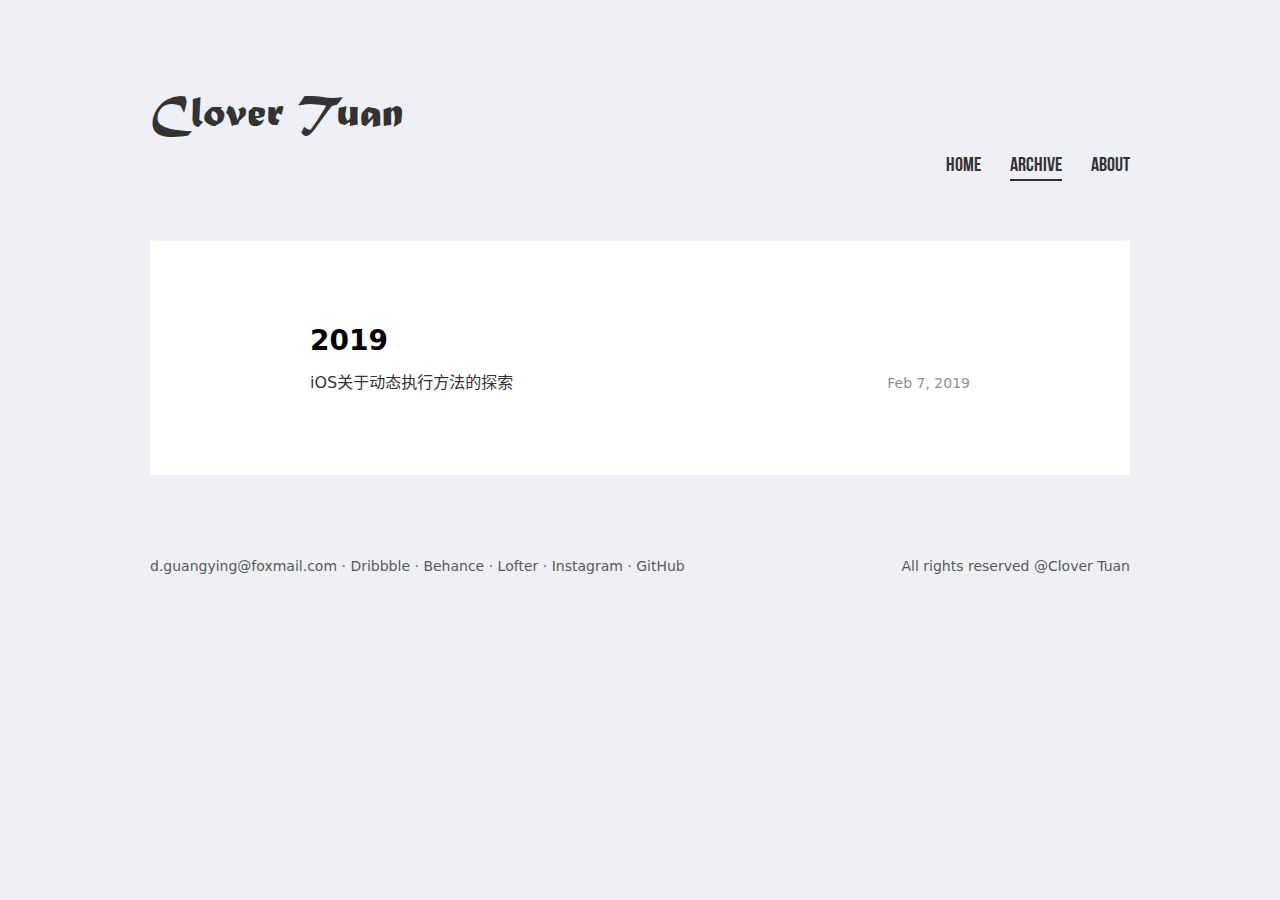
==== commit e48a07d7: "Site updated: 2019-02-07 15:44:41" ====
--- a/archives/index.html
+++ b/archives/index.html
@@ -1 +1,119 @@
-<!DOCTYPE html><html lang="zh-CN"><head><meta name="generator" content="Hexo 3.8.0"><meta charset="utf-8"><meta name="X-UA-Compatible" content="IE=edge"><meta name="author" content="John Doe"><title>归档 · Hexo</title><meta name="description" content="归档页面 - Hexo"><meta name="keywords"><meta content="width=device-width, initial-scale=1.0, maximum-scale=1.0, user-scalable=0" name="viewport"><meta content="yes" name="apple-mobile-web-app-capable"><meta content="black" name="apple-mobile-web-app-status-bar-style"><meta content="telephone=no" name="format-detection"><meta name="renderer" content="webkit"><link rel="short icon" href="/images/favicon.png" type="image/x-icon"><link rel="stylesheet" href="/css/style.css"><link rel="stylesheet" href="/css/blog_basic.css"><link rel="stylesheet" href="/css/font-awesome.min.css"><link rel="alternate" type="application/atom+xml" title="ATOM 1.0" href="/atom.xml"></head><body><div class="sidebar animated fadeInDown"><div class="logo-title"><div class="title"><img src="/images/logo@2x.png" style="width:127px;"><h3 title=""><a href="/">Hexo</a></h3></div></div><ul class="social-links"></ul><div class="footer"><a target="_blank" href="/"><span>Theme by </span></a><a href="https://www.caicai.me"> CaiCai </a><span>&</span><a href="https://github.com/Ben02/hexo-theme-Anatole"> Ben</a><div class="by_farbox"><a href="https://hexo.io/zh-cn/" target="_blank">Proudly published with Hexo&#65281;</a></div></div></div><div class="main"><div class="page-top animated fadeInDown"><div class="nav"><li><a href="/">Home</a></li><li><a href="/about">Sobre</a></li><li><a class="current" href="/archives">Arquivo</a></li><li><a href="/links">Links</a></li></div><div class="information"><div class="back_btn"><li><a class="fa fa-chevron-left" onclick="window.history.go(-1)" style="display:none;"> </a></li></div><div class="avatar"><img></div></div></div><div class="autopagerize_page_element"><div class="content"><div class="archive animated fadeInDown"><ul class="list-with-title"><div class="archive"><div class="listing-title">2019</div><ul class="listing"><div class="listing-item"><div class="listing-post"><a href="/2019/02/07/iOS关于动态执行方法的探索/" title="iOS关于动态执行方法的探索">iOS关于动态执行方法的探索</a><div class="post-time"><span class="date">02-07</span></div></div></div></ul></div><div class="pagination"><ul class="clearfix"></ul></div></ul></div></div></div></div><script src="/js/jquery.js"></script><script src="/js/jquery-migrate-1.2.1.min.js"></script><script src="/js/jquery.appear.js"></script></body></html>+<!DOCTYPE html>
+<html>
+<head><meta name="generator" content="Hexo 3.8.0">
+  <meta charset="utf-8">
+  
+  <title>Archives | Hexo</title>
+  <meta name="viewport" content="width=device-width, initial-scale=1, maximum-scale=1">
+  <meta property="og:type" content="website">
+<meta property="og:title" content="Hexo">
+<meta property="og:url" content="http://yoursite.com/archives/index.html">
+<meta property="og:site_name" content="Hexo">
+<meta property="og:locale" content="default">
+<meta name="twitter:card" content="summary">
+<meta name="twitter:title" content="Hexo">
+  
+  <link rel="stylesheet" href="/css/index.css">
+</head>
+</html>
+<body style="
+
+
+  background-color: #eff0f6
+
+">
+  <div id="container">
+    <nav id="nav">
+  <header class="header">
+    <a href="/" class="title">Clover Tuan</a>
+  </header>
+  <div class="ctnWrap">
+    <div class="icons">
+      
+        
+          
+            <a href="https://dribbble.com/clovertuan" target="_blank" class="nav-icn iconfont icon-dribbble"></a>
+          
+        
+          
+            <a href="https://www.behance.net/clovertuan" target="_blank" class="nav-icn iconfont icon-behance"></a>
+          
+        
+          
+            <a href="http://clovertuan.lofter.com/" target="_blank" class="nav-icn iconfont icon-lofter"></a>
+          
+        
+          
+            <a href="https://www.instagram.com/clovertuan/" target="_blank" class="nav-icn iconfont icon-instagram"></a>
+          
+        
+          
+            <a href="https://github.com/cloverTuan" target="_blank" class="nav-icn iconfont icon-github"></a>
+          
+        
+      
+    </div>
+    <div class="menu">
+      
+        
+            <a href="/" class="nav-menu ">HOME</a>
+          
+        
+            <a href="/archives" class="nav-menu z-active">ARCHIVE</a>
+          
+        
+            <a href="/about" class="nav-menu ">ABOUT</a>
+          
+        
+      
+    </div>
+  </div>
+</nav>
+    <div id="main"><section class="archive">
+  
+  
+    <section class="archive-category">
+      <h1 class="title">2019</h1>
+      <ul class="menu">
+        
+          <li>
+            <a href="/2019/02/07/iOS关于动态执行方法的探索/">iOS关于动态执行方法的探索</a>
+            <span class="date">Feb 7, 2019</span>
+          </li>
+        
+      </ul>
+    </section>
+  
+</section>
+
+</div>
+    <footer id="footer" class="f-cf">
+  d.guangying@foxmail.com
+  
+    
+      
+        · <a href="https://dribbble.com/clovertuan" target="_blank" class="nav-icn">Dribbble</a>
+      
+    
+      
+        · <a href="https://www.behance.net/clovertuan" target="_blank" class="nav-icn">Behance</a>
+      
+    
+      
+        · <a href="http://clovertuan.lofter.com/" target="_blank" class="nav-icn">Lofter</a>
+      
+    
+      
+        · <a href="https://www.instagram.com/clovertuan/" target="_blank" class="nav-icn">Instagram</a>
+      
+    
+      
+        · <a href="https://github.com/cloverTuan" target="_blank" class="nav-icn">GitHub</a>
+      
+    
+  
+  <span class="copyright">All rights reserved @Clover Tuan</span>
+</footer>
+  </div>
+</body>
+</html>--- a/css/index.css
+++ b/css/index.css
@@ -0,0 +1,359 @@
+@import url(reset.css);
+#container {
+  max-width: 980px;
+  margin: 90px auto 75px;
+  padding: 0 15px; }
+  @media screen and (max-width: 600px) {
+    #container {
+      margin-top: 20px;
+      margin-bottom: 20px; } }
+
+#panel {
+  background-color: white; }
+
+a {
+  color: #333;
+  text-decoration: none; }
+  a:hover {
+    opacity: .7; }
+
+body {
+  font-family: -apple-system, system-ui, "Helvetica Neue", "PingFang SC", "Microsoft YaHei", "Source Han Sans SC", "Noto Sans CJK SC", "WenQuanYi Micro Hei", sans-serif; }
+
+@font-face {
+  font-family: 'BebasNeue';
+  src: url("/fonts/BebasNeue.otf"); }
+
+@font-face {
+  font-family: 'MaturaScriptCapitals';
+  src: url("/fonts/MaturaMTScriptCapitals.ttf"); }
+
+@font-face {
+  font-family: 'iconfont';
+  /* project id 861369 */
+  src: url("//at.alicdn.com/t/font_861369_9voy0xmnmvl.eot");
+  src: url("//at.alicdn.com/t/font_861369_9voy0xmnmvl.eot?#iefix") format("embedded-opentype"), url("//at.alicdn.com/t/font_861369_9voy0xmnmvl.woff") format("woff"), url("//at.alicdn.com/t/font_861369_9voy0xmnmvl.ttf") format("truetype"), url("//at.alicdn.com/t/font_861369_9voy0xmnmvl.svg#iconfont") format("svg"); }
+
+.iconfont {
+  font-family: "iconfont" !important;
+  font-size: 16px;
+  font-style: normal;
+  -webkit-font-smoothing: antialiased;
+  -webkit-text-stroke-width: 0.2px;
+  -moz-osx-font-smoothing: grayscale; }
+  .iconfont.icon-behance::before {
+    content: '\e919'; }
+  .iconfont.icon-lofter::before {
+    content: '\e63c'; }
+  .iconfont.icon-instagram::before {
+    content: '\e626'; }
+  .iconfont.icon-dribbble::before {
+    content: '\e6c3'; }
+  .iconfont.icon-github::before {
+    content: '\e799'; }
+  .iconfont.icon-arrow-left::before {
+    content: '\e91a'; }
+  .iconfont.icon-arrow-right::before {
+    content: '\e636'; }
+
+.f-fl {
+  float: left; }
+
+.f-fr {
+  float: right; }
+
+.f-cf::after {
+  content: '';
+  display: block;
+  height: 0;
+  visibility: hidden;
+  clear: both; }
+
+#nav {
+  margin-bottom: 64px; }
+  #nav > .header {
+    margin-bottom: 10px; }
+    #nav > .header > .title {
+      font-size: 45px;
+      line-height: 53px;
+      color: #333;
+      font-family: MaturaScriptCapitals; }
+      #nav > .header > .title:hover {
+        opacity: .7; }
+  #nav > .ctnWrap {
+    display: flex;
+    flex-wrap: wrap;
+    justify-content: space-between; }
+    #nav > .ctnWrap > .menu {
+      text-align: right; }
+    @media screen and (max-width: 600px) {
+      #nav > .ctnWrap {
+        flex-direction: column; }
+        #nav > .ctnWrap > .menu {
+          text-align: center;
+          margin-top: 10px; } }
+  #nav .nav-menu {
+    font-family: BebasNeue;
+    font-size: 20px;
+    line-height: 24px;
+    color: #333;
+    margin-left: 24px; }
+    #nav .nav-menu:first-child {
+      margin-left: 0; }
+    #nav .nav-menu.z-active {
+      position: relative; }
+      #nav .nav-menu.z-active::after {
+        content: '';
+        position: absolute;
+        left: 0;
+        right: 0;
+        bottom: -4px;
+        height: 2px;
+        background-color: #333; }
+    @media screen and (max-width: 600px) {
+      #nav .nav-menu {
+        margin-left: 10px;
+        font-size: 18px; } }
+  #nav .nav-icn {
+    margin-right: 15px;
+    line-height: 24px; }
+    #nav .nav-icn:last-child {
+      margin-right: 0; }
+  @media screen and (max-width: 600px) {
+    #nav {
+      text-align: center;
+      margin-bottom: 20px; }
+      #nav > .ctnWrap {
+        justify-content: space-around; } }
+
+#footer {
+  margin-top: 80px;
+  font-size: 14px;
+  line-height: 22px;
+  opacity: 0.8;
+  color: #333; }
+  #footer .copyright {
+    float: right; }
+  @media screen and (max-width: 800px) {
+    #footer {
+      margin-top: 20px;
+      text-align: center; }
+      #footer .copyright {
+        display: block;
+        float: none; } }
+
+.pagination {
+  padding: 20px;
+  background-color: white;
+  text-align: center; }
+  .pagination > .prev, .pagination > .next {
+    margin: 0 10px; }
+  .pagination > .page-number {
+    margin: 0 10px; }
+    .pagination > .page-number.current {
+      text-decoration: underline; }
+
+.project-card {
+  display: flex;
+  justify-content: space-between;
+  align-items: center;
+  padding: 80px 100px;
+  margin: 40px 0;
+  background-color: white;
+  color: #333; }
+  .project-card > .imgWrap {
+    width: 320px;
+    height: 240px;
+    margin-right: 40px;
+    background-color: #f8f8f8; }
+    .project-card > .imgWrap > img {
+      width: 100%;
+      height: 100%; }
+  .project-card > .ctnWrap {
+    flex: 1; }
+    .project-card > .ctnWrap > .title {
+      font-weight: 600;
+      font-size: 28px;
+      line-height: 40px; }
+      .project-card > .ctnWrap > .title:hover {
+        opacity: 1;
+        color: #f0534e; }
+    .project-card > .ctnWrap > .desc {
+      font-size: 16px;
+      line-height: 30px;
+      margin-top: 20px;
+      margin-bottom: 15px; }
+    .project-card > .ctnWrap > .sub {
+      font-size: 16px;
+      line-height: 30px;
+      opacity: .5; }
+  .project-card.project-card-continuous {
+    flex-direction: row-reverse;
+    margin: 0;
+    position: relative; }
+    .project-card.project-card-continuous > .imgWrap {
+      margin-right: 0;
+      margin-left: 40px; }
+    .project-card.project-card-continuous::after {
+      content: '';
+      position: absolute;
+      left: 100px;
+      right: 100px;
+      bottom: 0;
+      height: 1px;
+      background-color: #e5e5e5; }
+    @media screen and (max-width: 600px) {
+      .project-card.project-card-continuous {
+        flex-direction: column;
+        padding: 20px; }
+        .project-card.project-card-continuous > .imgWrap {
+          margin-left: 0;
+          margin-bottom: 20px; }
+        .project-card.project-card-continuous::after {
+          left: 20px;
+          right: 20px; } }
+  @media screen and (max-width: 600px) {
+    .project-card {
+      flex-direction: column;
+      padding: 20px;
+      margin: 10px 0; }
+      .project-card > .imgWrap {
+        margin-left: 0;
+        margin-right: 0;
+        margin-bottom: 20px;
+        width: 100%; } }
+
+.article {
+  margin: 64px 0 80px;
+  padding: 80px 100px 0;
+  background-color: white;
+  color: #333;
+  font-size: 16px;
+  line-height: 30px; }
+  .article > .title {
+    font-size: 28px;
+    line-height: 40px;
+    margin-bottom: 10px;
+    font-weight: 600; }
+  .article > .sub {
+    opacity: .5;
+    margin-bottom: 20px; }
+  .article > .content {
+    padding-bottom: 64px; }
+    .article > .content h1, .article > .content h2, .article > .content h3, .article > .content h4, .article > .content h5 {
+      font-size: 24px;
+      font-weight: 600;
+      line-height: 40px;
+      margin-bottom: 15px; }
+    .article > .content p {
+      font-size: 16px;
+      line-height: 30px;
+      margin-bottom: 15px; }
+    .article > .content pre, .article > .content .highlight {
+      overflow: auto;
+      padding: 0;
+      margin-bottom: 15px;
+      color: #333;
+      background: #f8f8f8; }
+      .article > .content pre .gutter, .article > .content .highlight .gutter {
+        text-align: right; }
+        .article > .content pre .gutter pre, .article > .content .highlight .gutter pre {
+          background-color: #f0f0f0;
+          padding: 0 10px; }
+      .article > .content pre .code, .article > .content .highlight .code {
+        padding: 0 10px; }
+    .article > .content ul, .article > .content ol {
+      margin: 15px 0;
+      margin-left: 15px; }
+      .article > .content ul > li, .article > .content ol > li {
+        padding-left: 20px;
+        position: relative; }
+        .article > .content ul > li::before, .article > .content ol > li::before {
+          content: '';
+          position: absolute;
+          left: 0;
+          top: 15px;
+          margin-top: -3px;
+          width: 6px;
+          height: 6px;
+          border-radius: 100%;
+          background-color: #444; }
+    .article > .content a {
+      color: #f0534e; }
+    .article > .content strong {
+      font-weight: 600; }
+    .article > .content figure > img {
+      display: block; }
+    .article > .content figcaption {
+      font-size: 14px; }
+    .article > .content blockquote {
+      border-left: 4px solid #ddd;
+      color: #7a7a7a;
+      border-left: 5px solid #ccc;
+      padding-left: 15px;
+      font-size: 16px;
+      margin-bottom: 15px; }
+      .article > .content blockquote > :last-child {
+        margin-bottom: 0; }
+    .article > .content * {
+      max-width: 100%; }
+  .article > footer {
+    padding: 40px 0;
+    border-top: solid 1px #eee; }
+    .article > footer > .link {
+      font-size: 16px;
+      line-height: 22px;
+      max-width: 50%; }
+  @media screen and (max-width: 600px) {
+    .article {
+      padding: 20px 20px 0;
+      margin: 20px 0; }
+      .article > footer {
+        padding: 10px 0; } }
+
+.archive {
+  padding: 80px 160px;
+  background-color: white; }
+  @media screen and (max-width: 600px) {
+    .archive {
+      padding: 20px; } }
+
+.archive-category > .title {
+  font-size: 28px;
+  line-height: 40px;
+  font-weight: 600; }
+
+.archive-category > .menu {
+  margin-bottom: 70px; }
+  .archive-category > .menu > li {
+    margin-top: 10px;
+    font-size: 16px;
+    line-height: 24px;
+    display: flex;
+    justify-content: space-between;
+    line-height: 24px; }
+    .archive-category > .menu > li > a:hover {
+      opacity: 1;
+      color: #f0534e; }
+    .archive-category > .menu > li > span {
+      opacity: .45;
+      font-size: 14px;
+      min-width: 90px;
+      text-align: right; }
+
+.archive-category:last-child > .menu {
+  margin-bottom: 0; }
+
+.about {
+  background-color: white;
+  min-height: 300px;
+  padding: 80px;
+  font-size: 16px;
+  line-height: 30px; }
+
+.tagcloud {
+  background-color: white;
+  padding: 60px; }
+  .tagcloud > a {
+    display: inline-block;
+    padding: 10px; }
